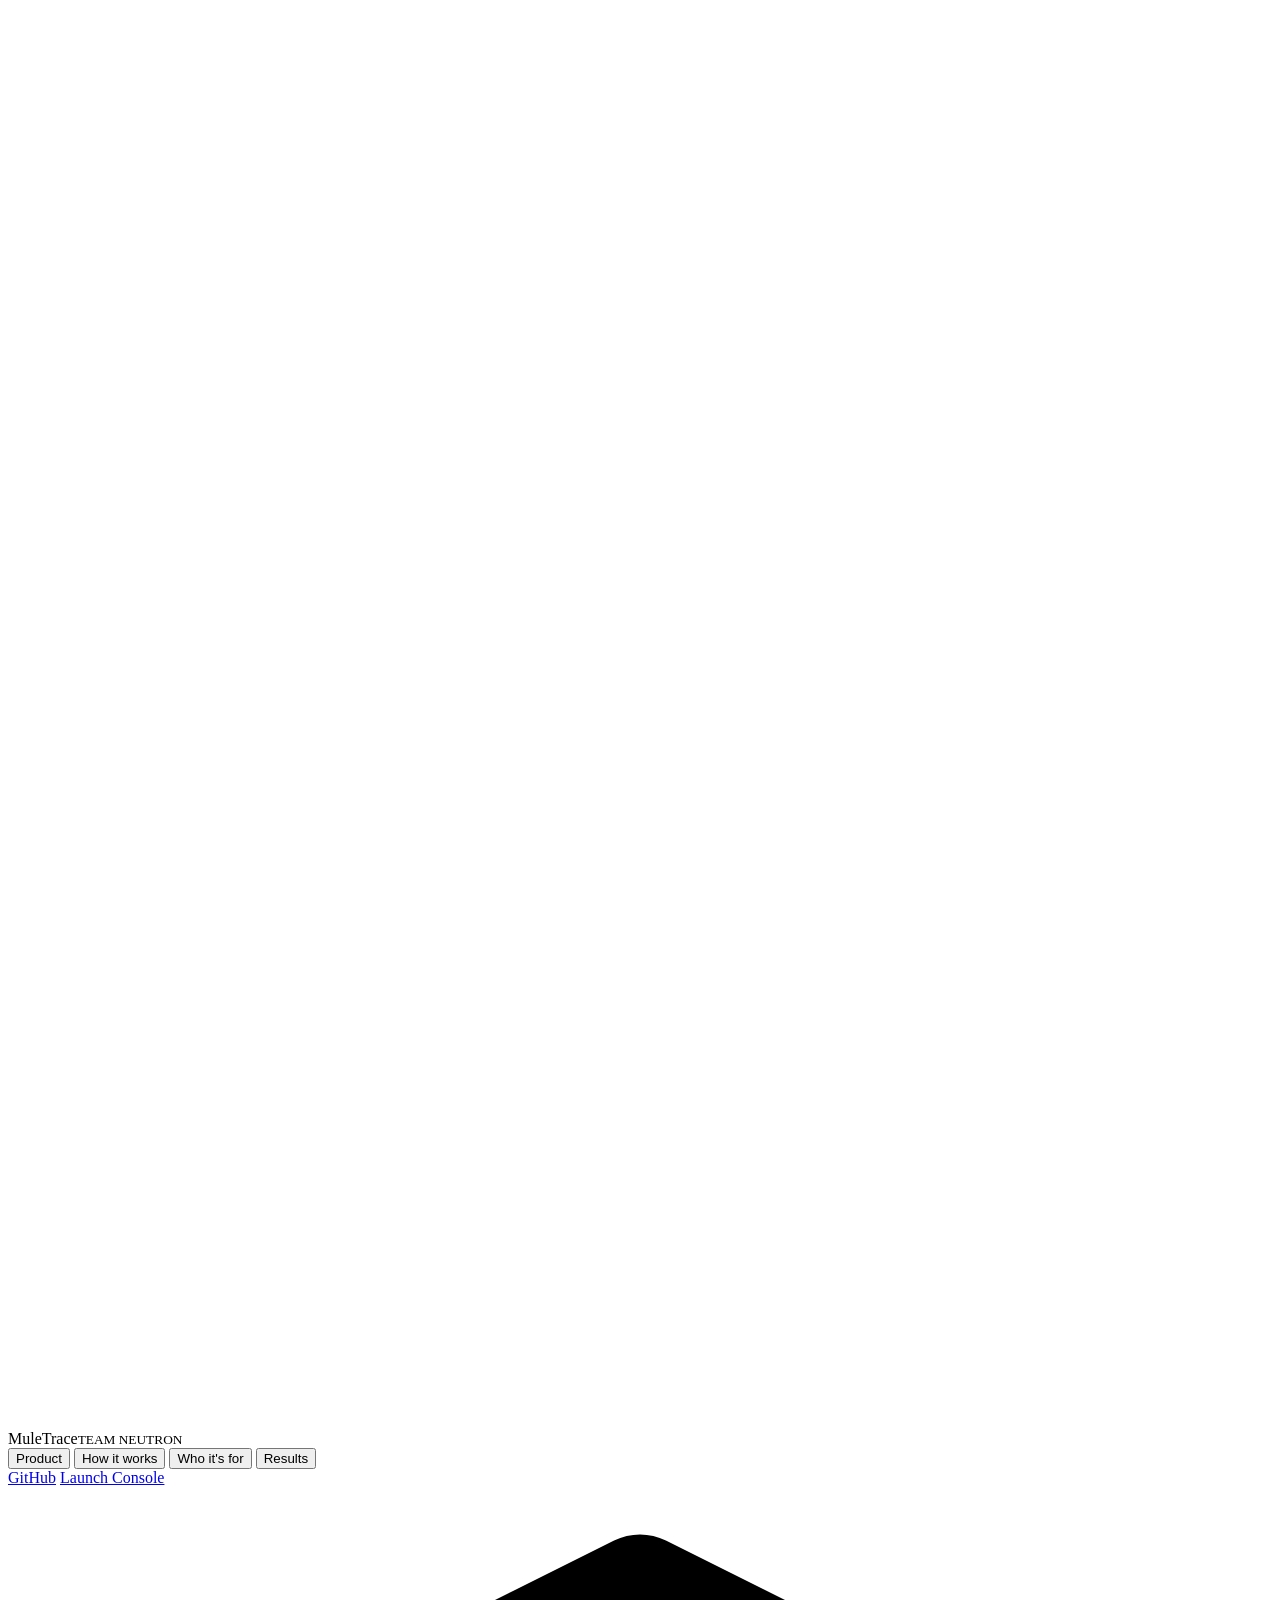
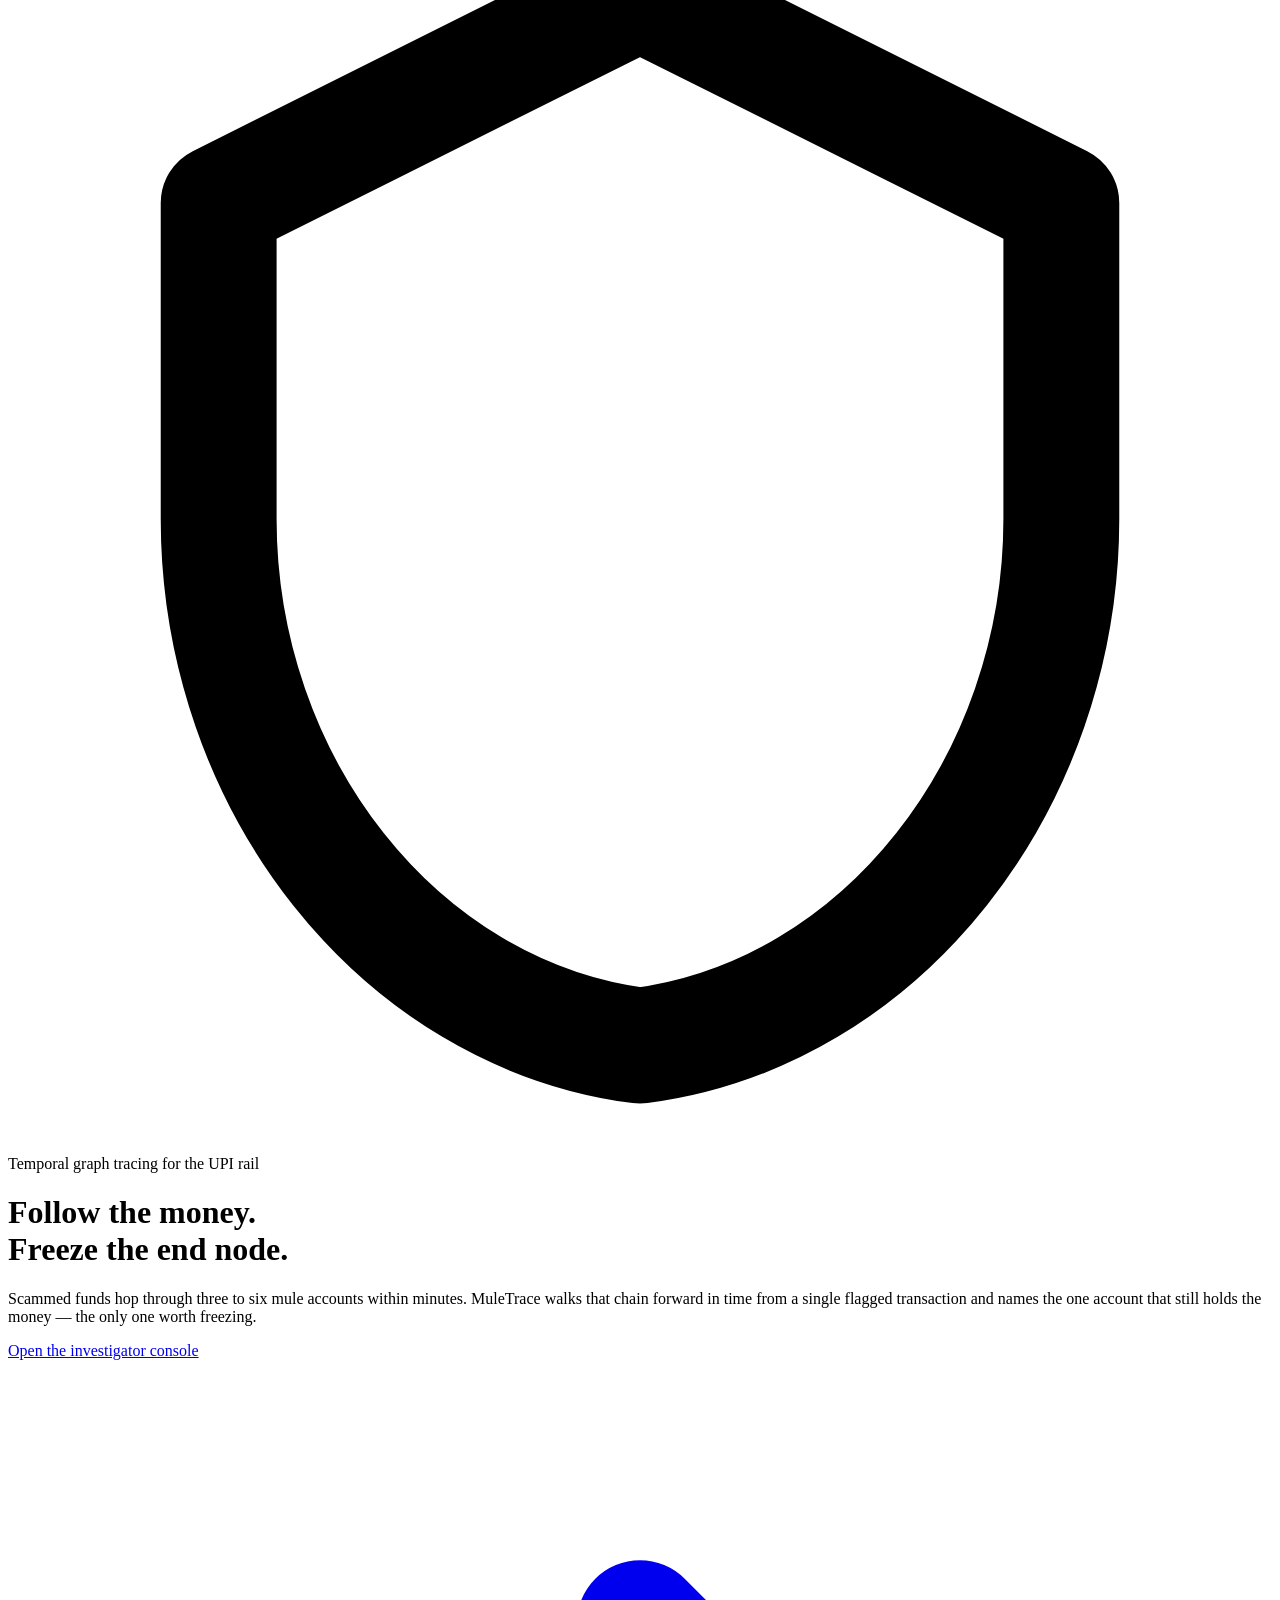
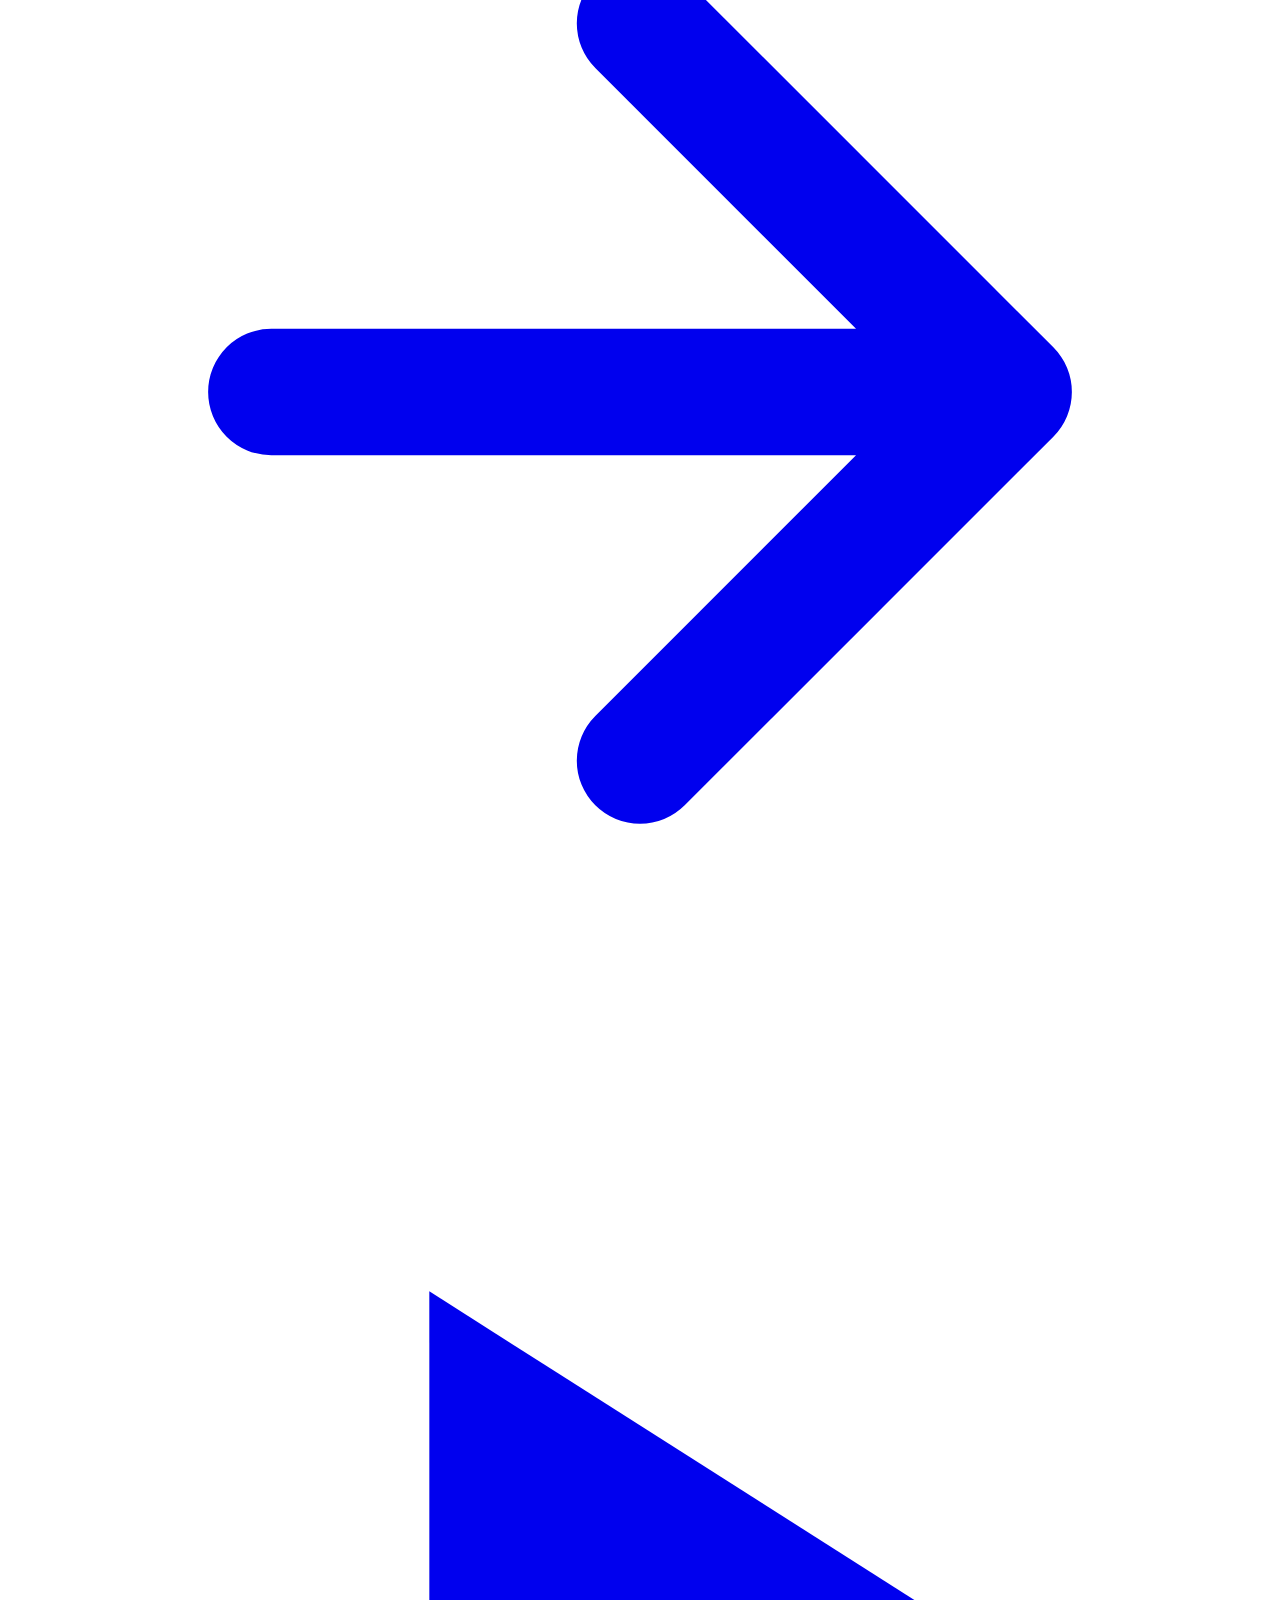
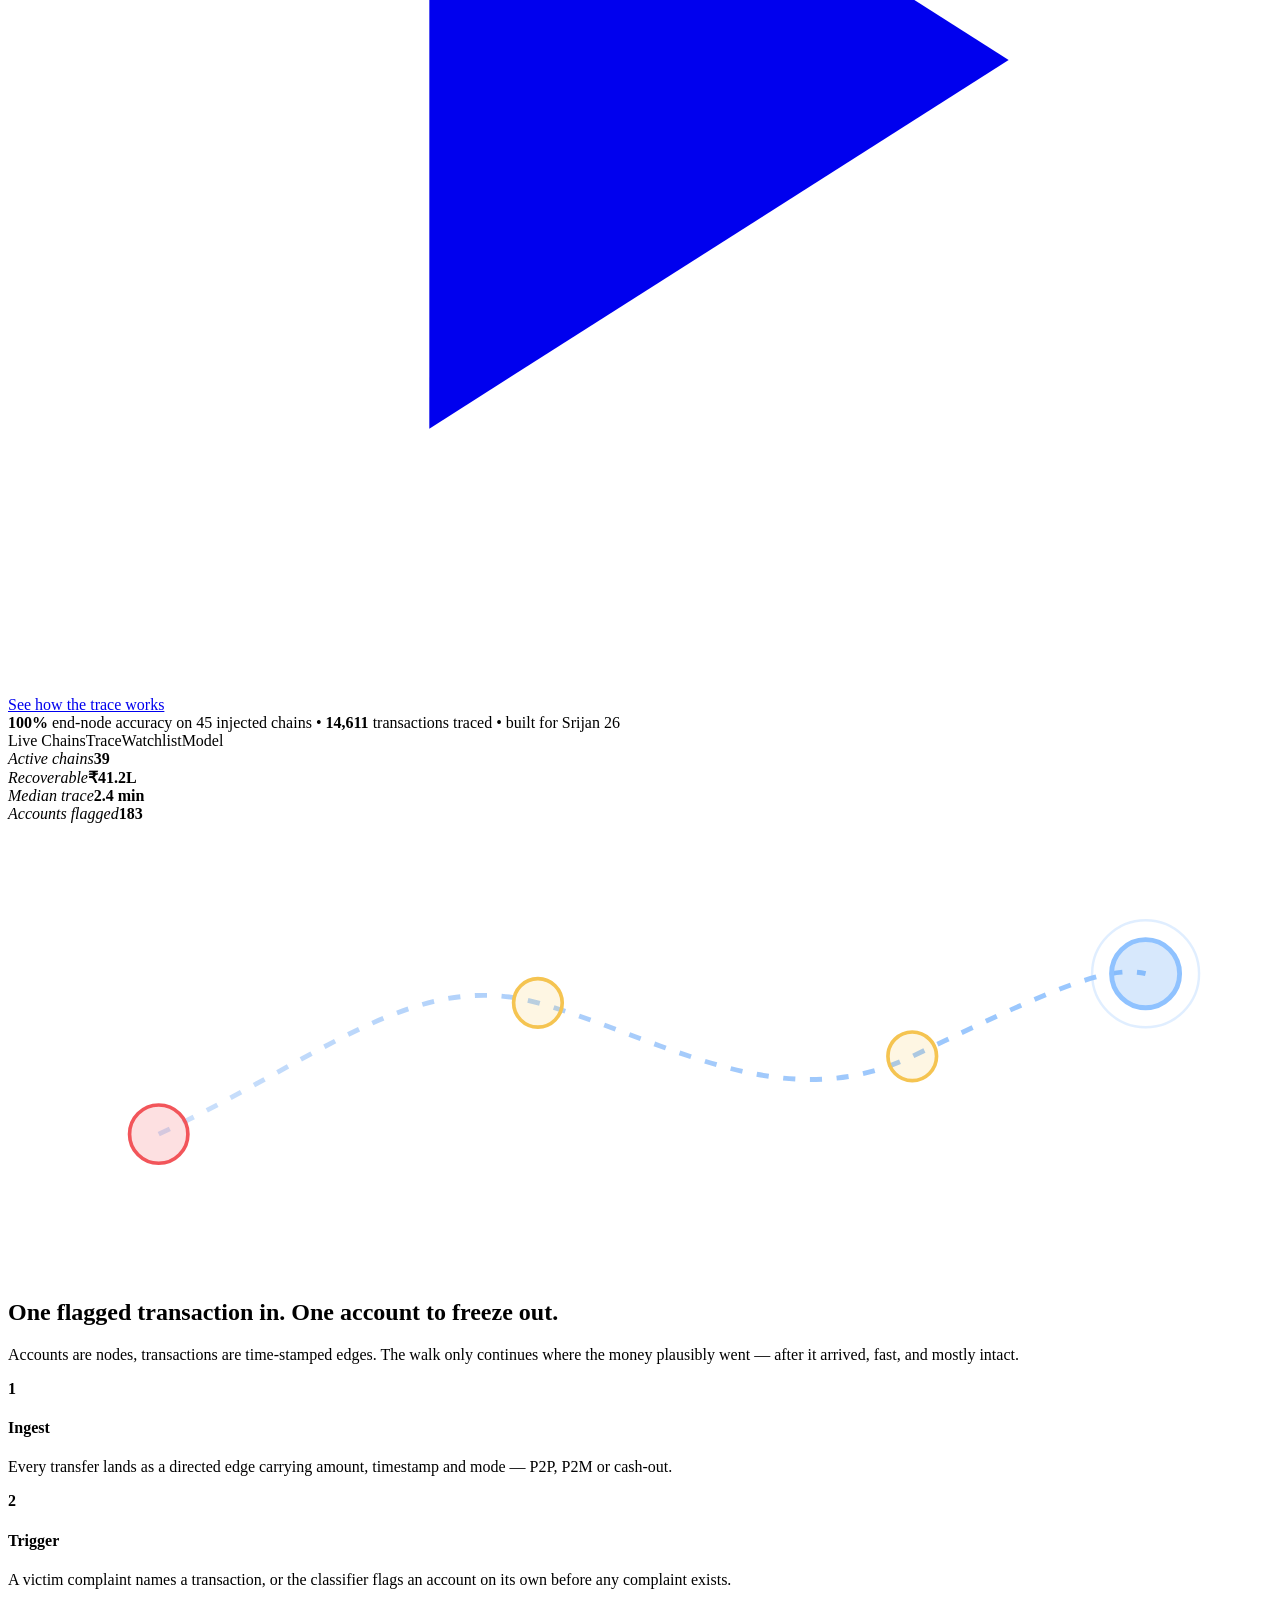
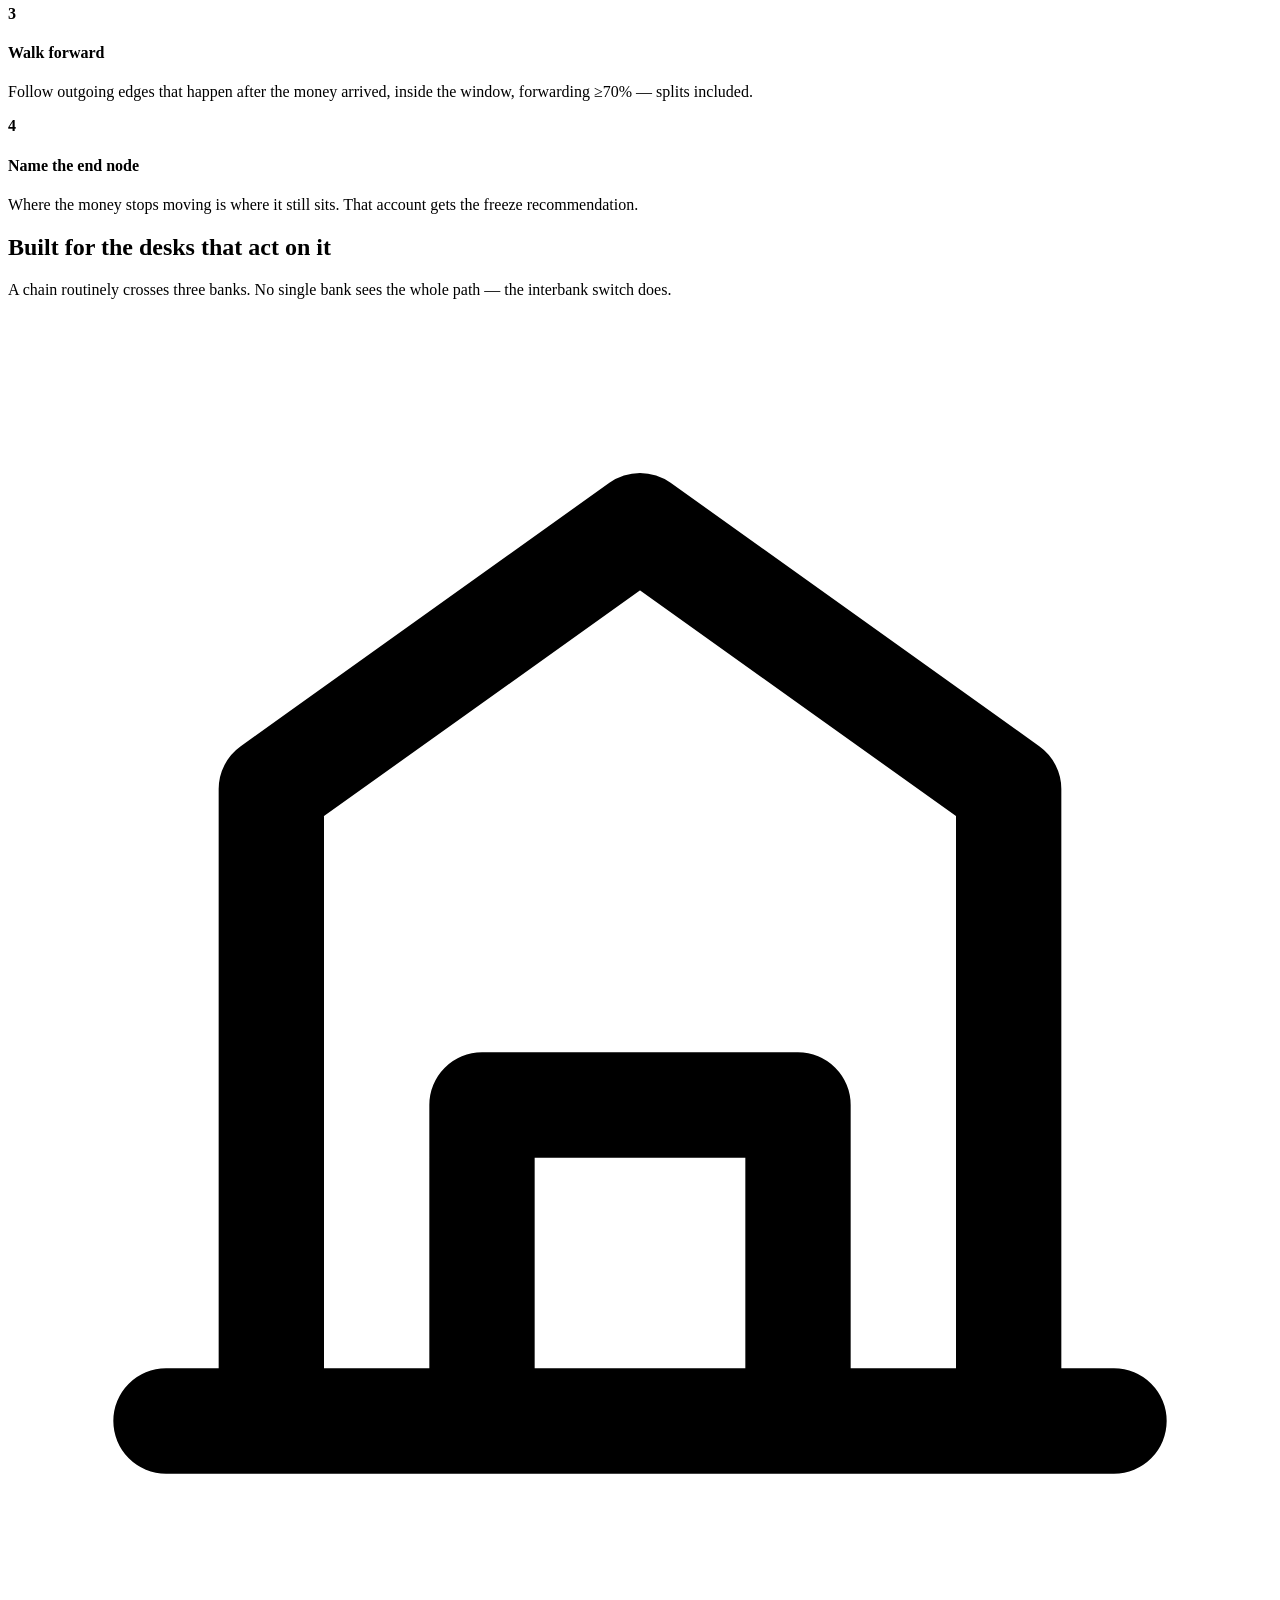
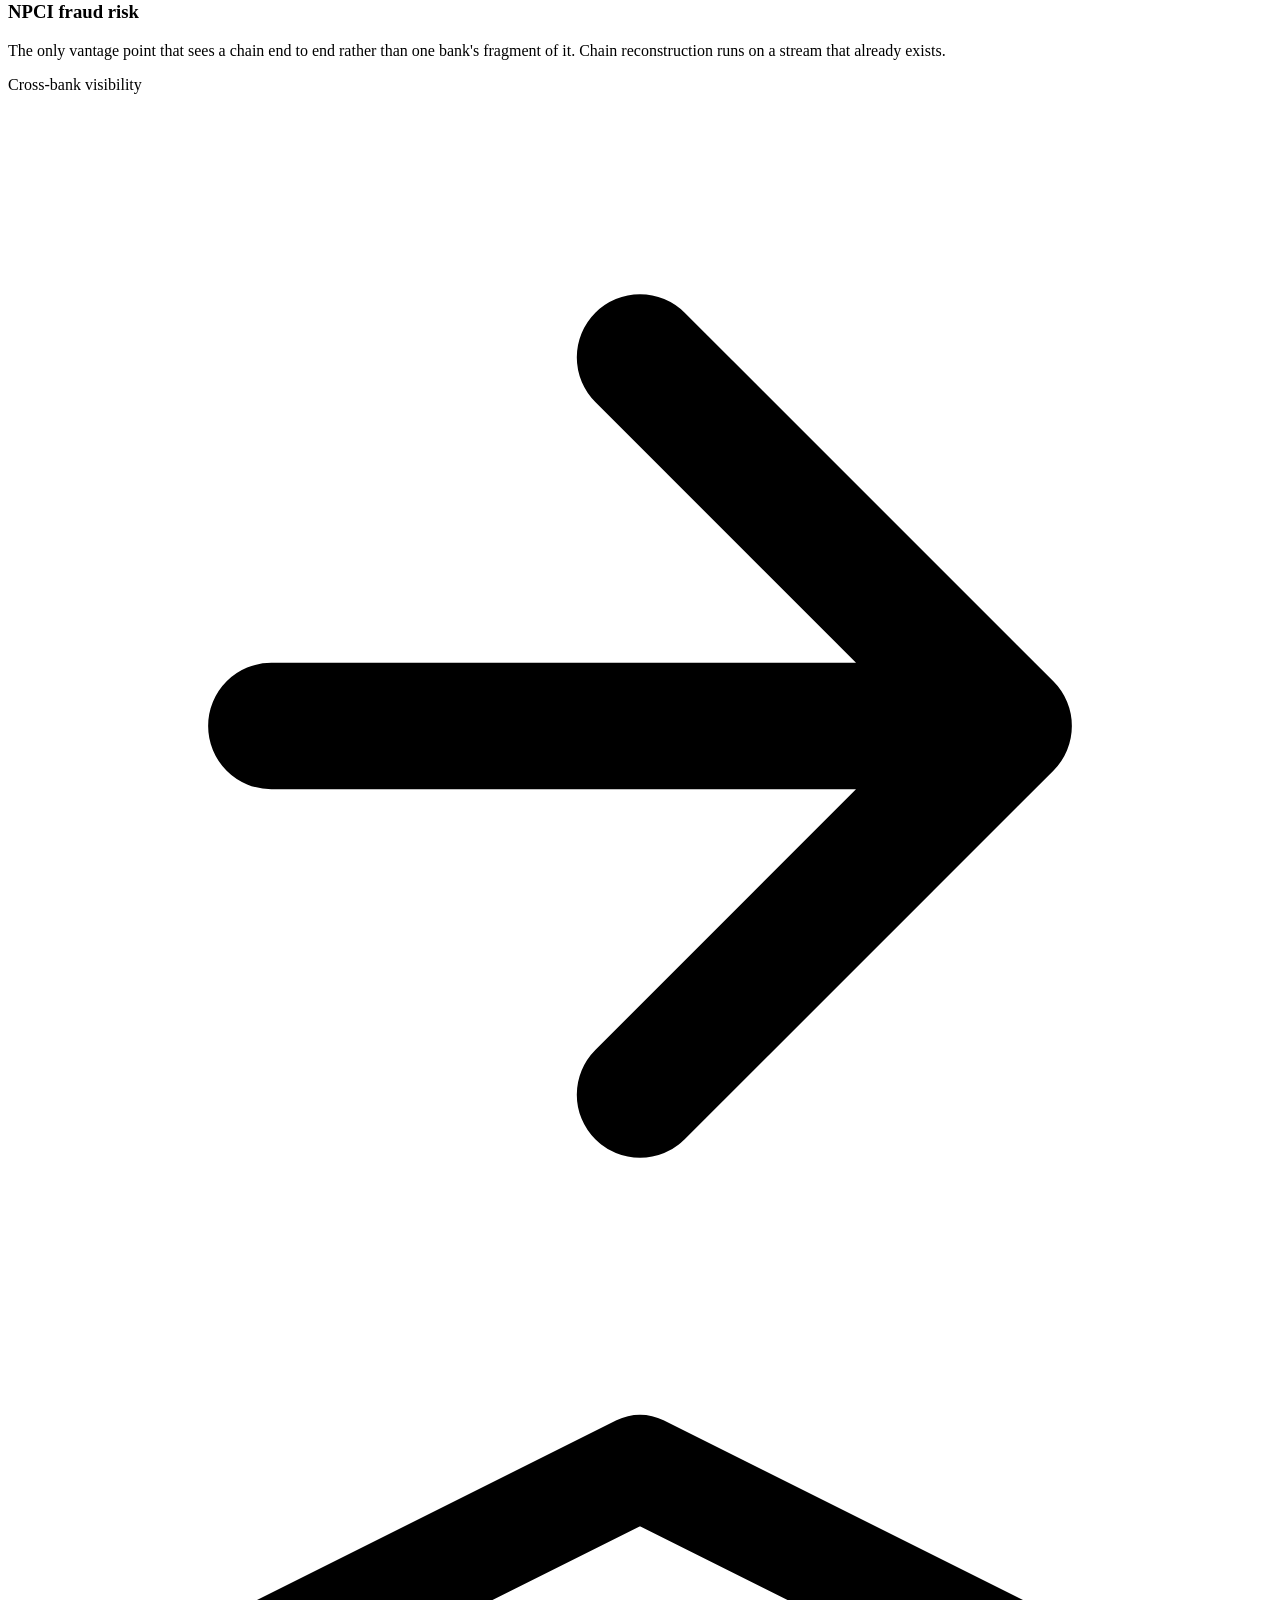
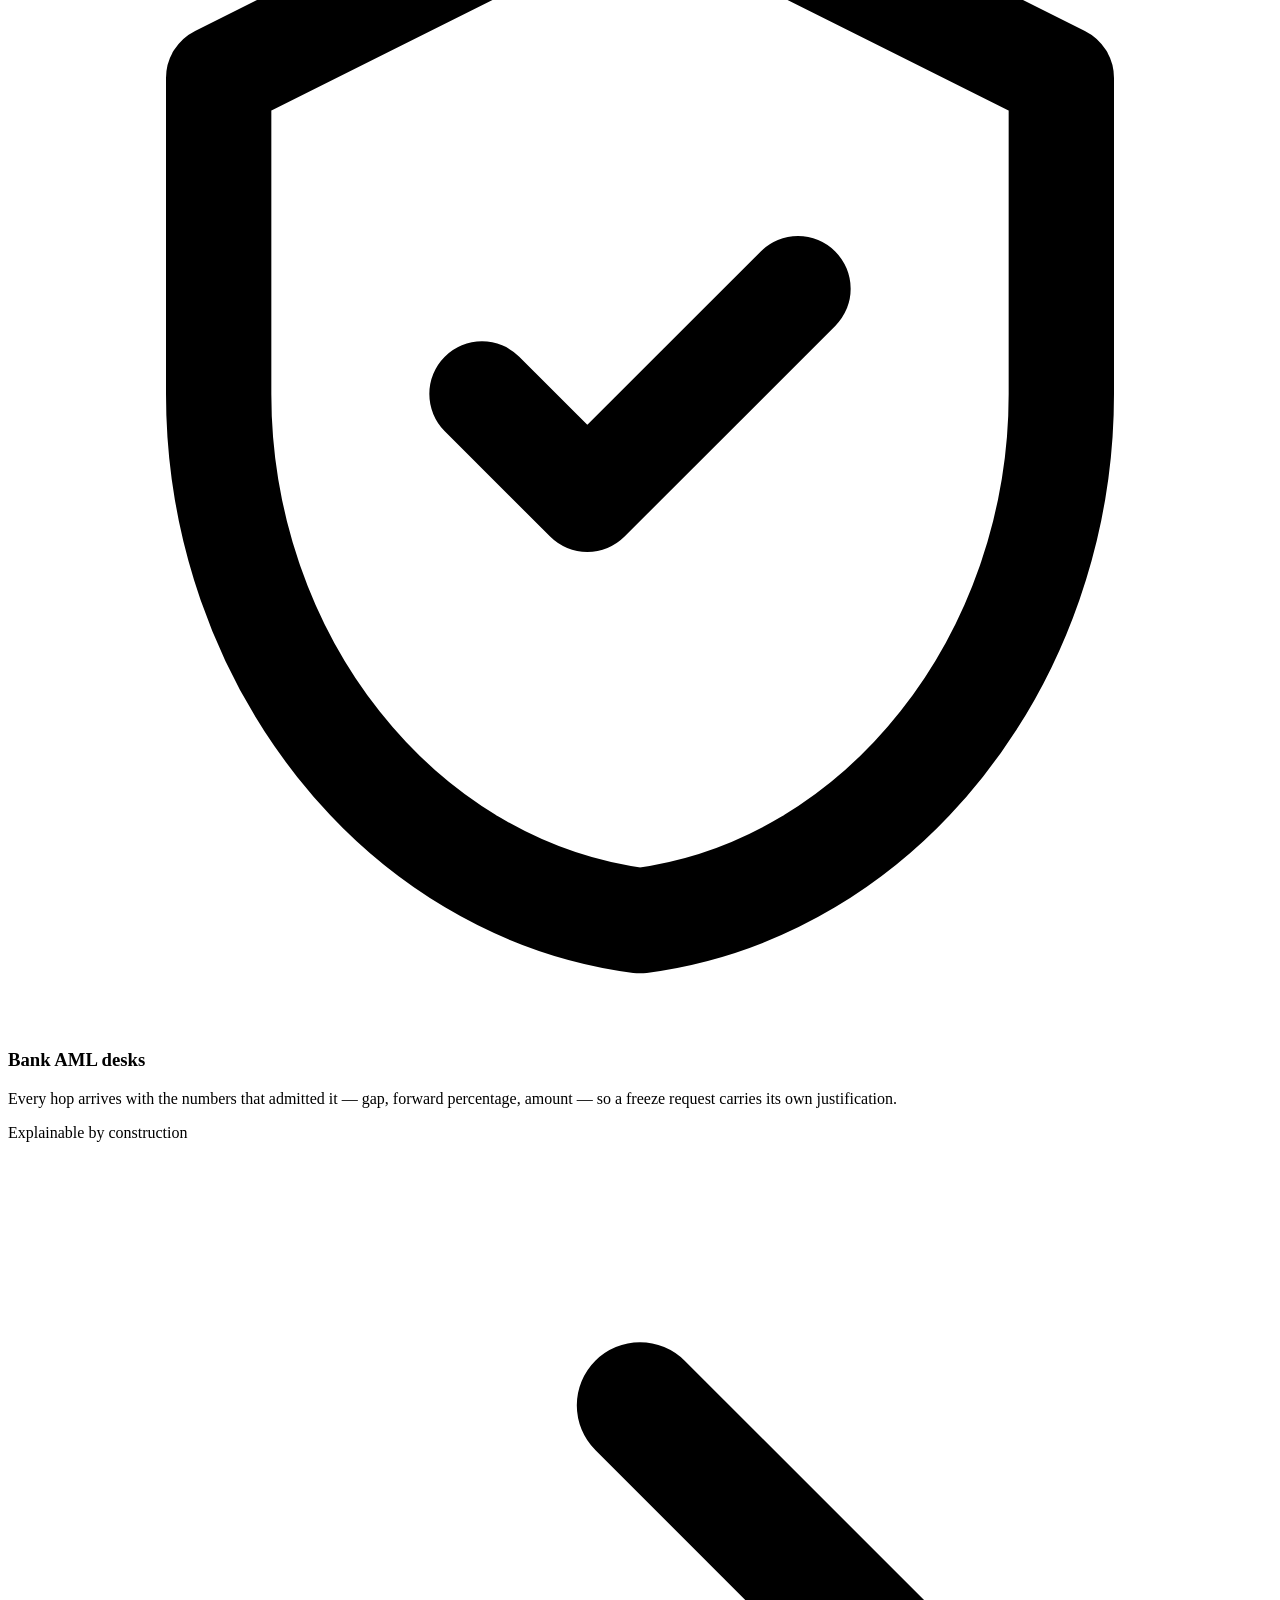
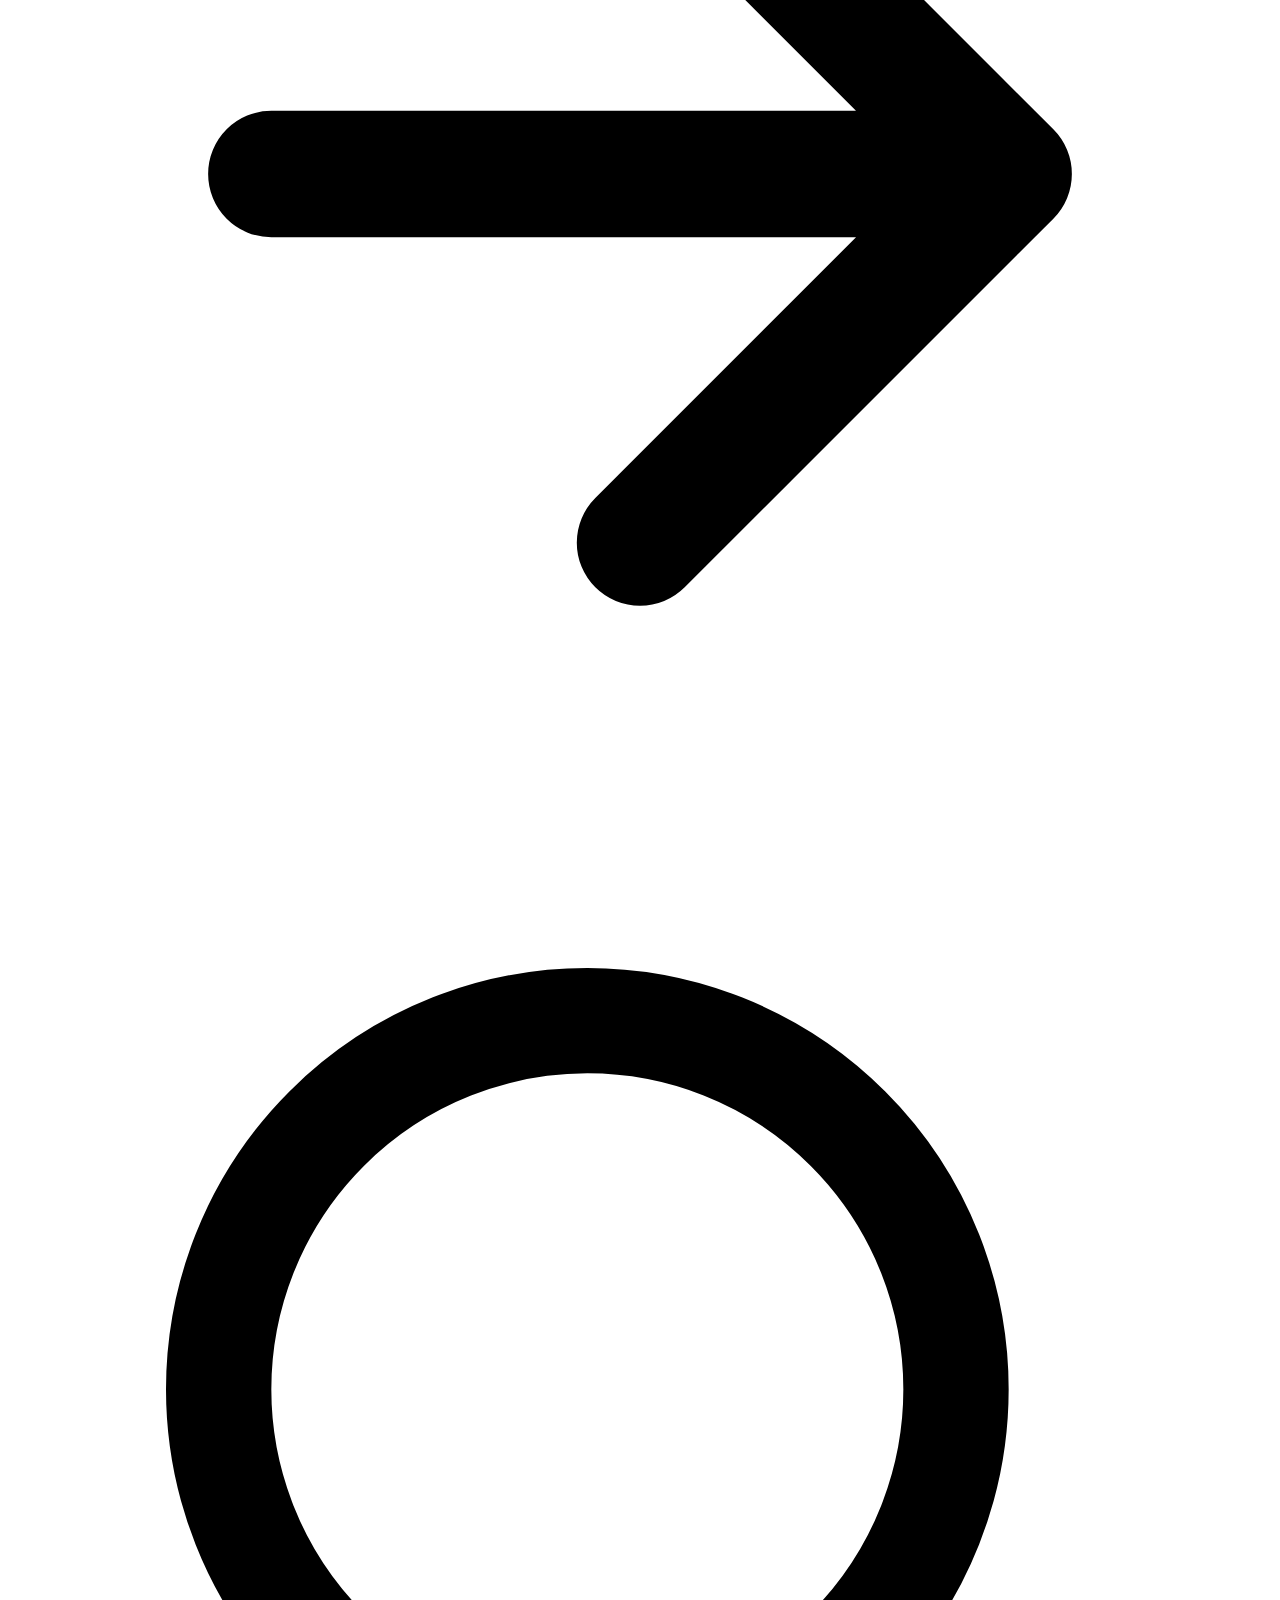
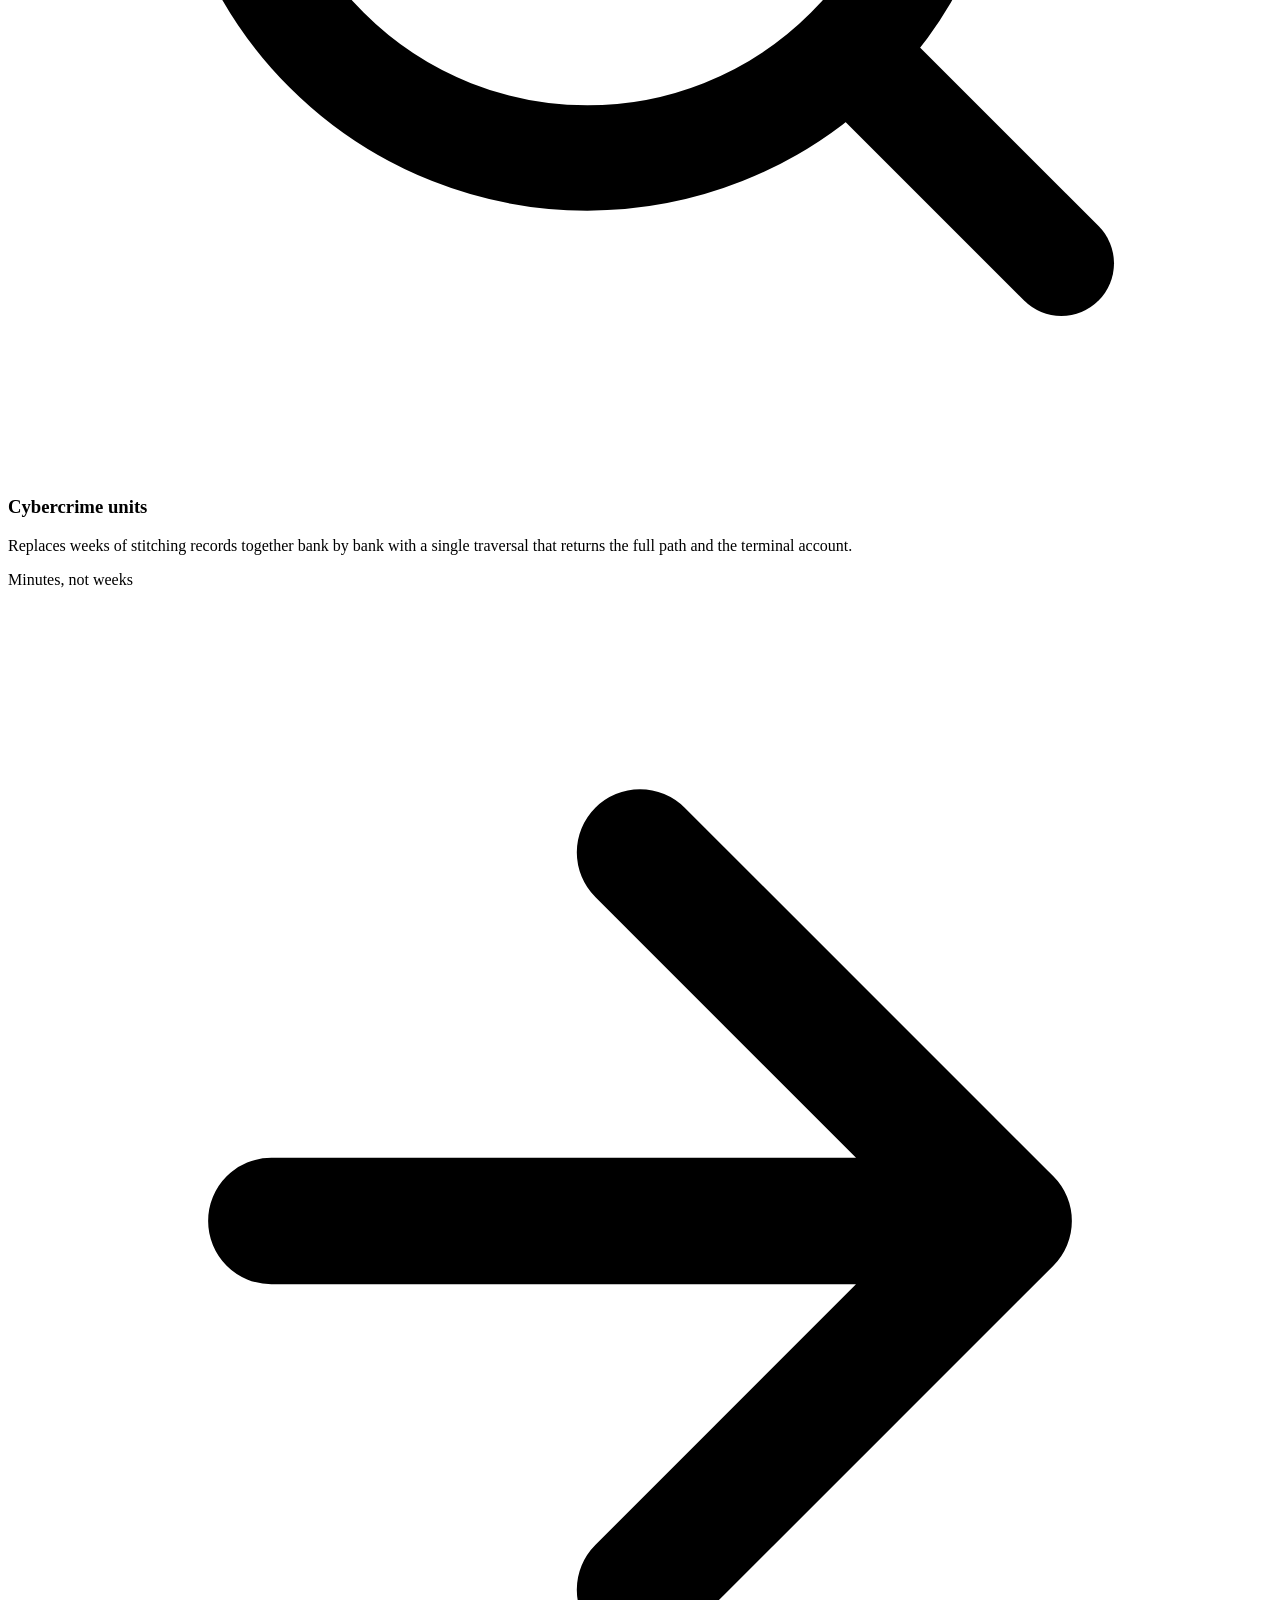
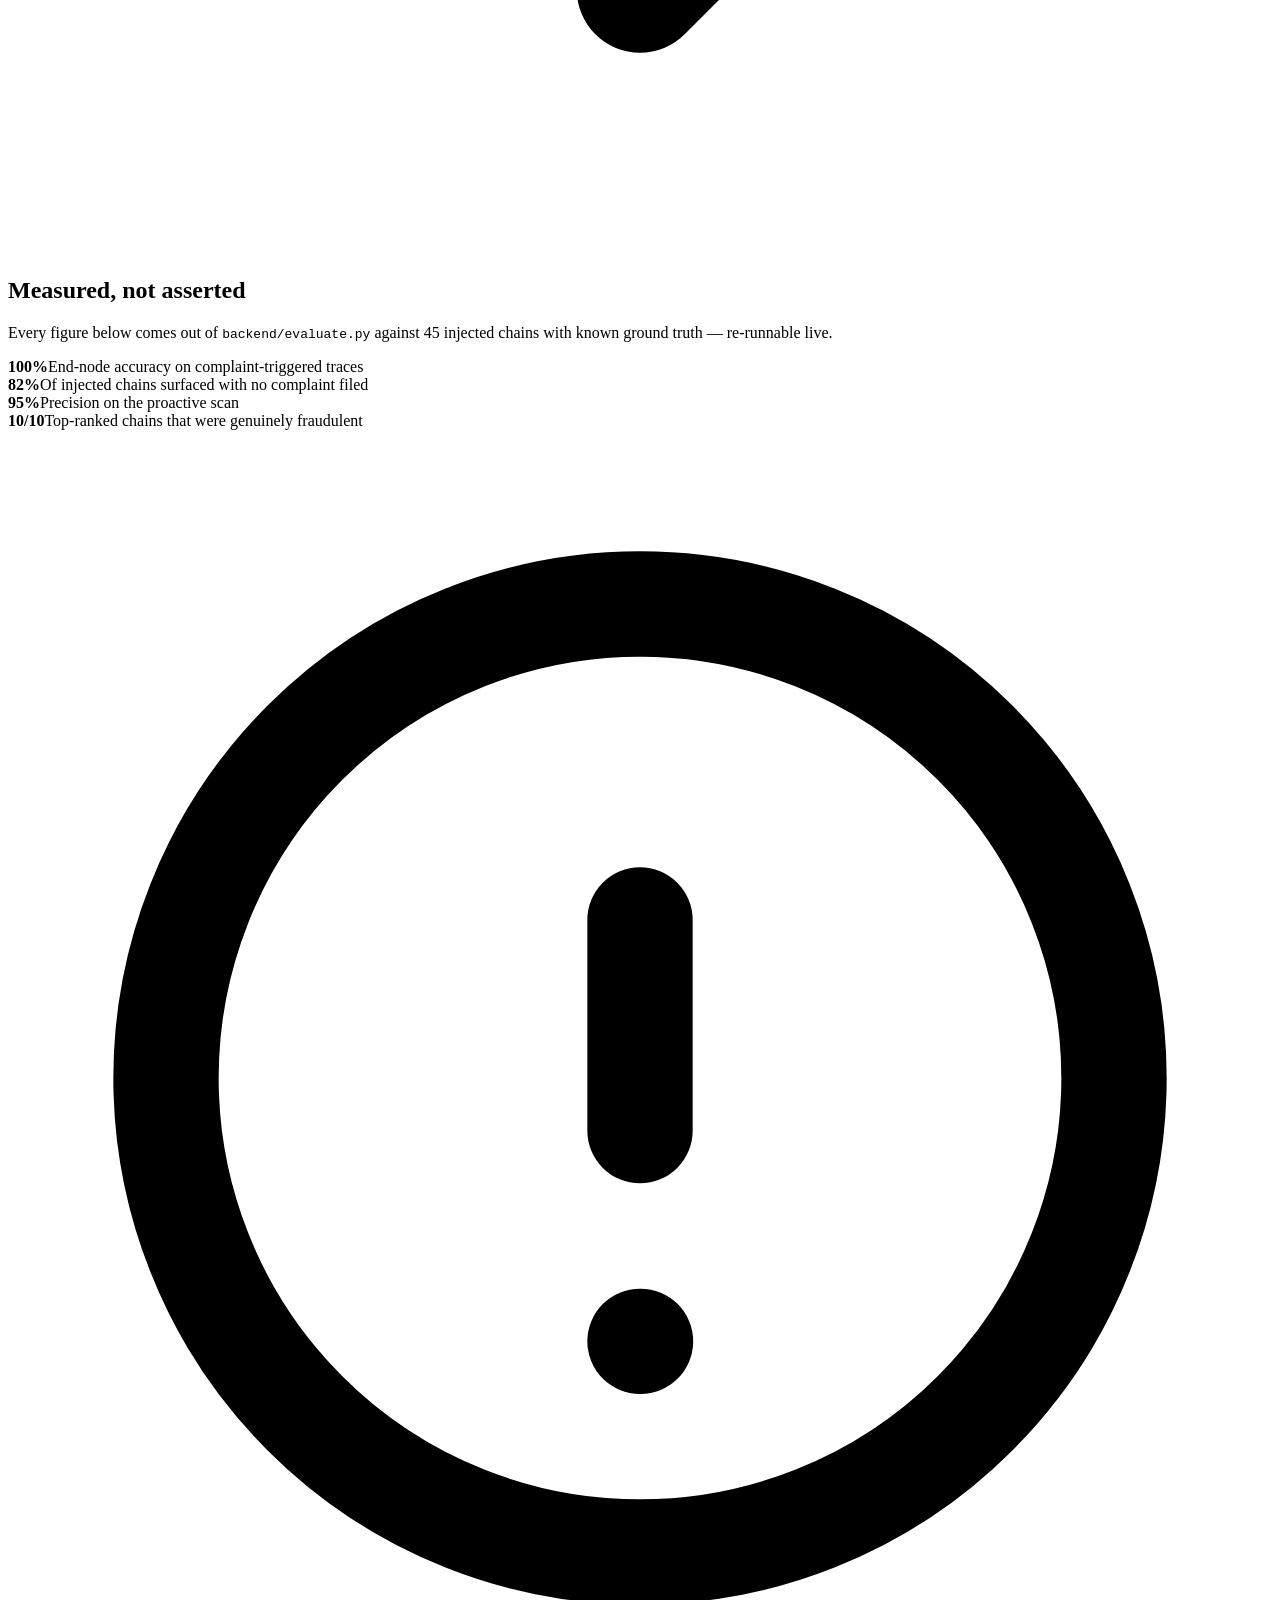
==== frontend/index.html @ e41ba098 "feat: MuleTrace end-to-end - graph engine, classifier, API, landing page and console Backend: - gene" ====
<!DOCTYPE html>
<html lang="en">
<head>
<meta charset="utf-8">
<meta name="viewport" content="width=device-width, initial-scale=1">
<title>MuleTrace — Follow the money to the account that still has it</title>
<meta name="description" content="Graph-based mule-account chain detection for UPI/NPCI. Trace a flagged transaction hop by hop and freeze the end node before cash-out.">
<link rel="preconnect" href="https://fonts.googleapis.com">
<link rel="preconnect" href="https://fonts.gstatic.com" crossorigin>
<link href="https://fonts.googleapis.com/css2?family=Plus+Jakarta+Sans:wght@400;500;600;700;800&display=swap" rel="stylesheet">
<link rel="stylesheet" href="/assets/styles.css">
<link rel="stylesheet" href="/assets/landing.css">
</head>
<body>
<div class="landing">

  <div class="hero-bg"><canvas id="globe"></canvas></div>

  <!-- ---------- nav ---------- -->
  <nav class="landing-nav">
    <div class="brand">
      <div class="brand-mark">
        <svg viewBox="0 0 24 24" fill="none" stroke="#fff" stroke-width="2.2" stroke-linecap="round" stroke-linejoin="round">
          <circle cx="5" cy="6" r="2.4"/><circle cx="19" cy="12" r="2.4"/><circle cx="8" cy="19" r="2.4"/>
          <path d="M7.2 7.1 16.8 10.9M17.1 14 9.9 17.6"/>
        </svg>
      </div>
      <div>MuleTrace<small>TEAM NEUTRON</small></div>
    </div>

    <div class="nav">
      <button class="active">Product</button>
      <button data-scroll="how">How it works</button>
      <button data-scroll="who">Who it's for</button>
      <button data-scroll="numbers">Results</button>
    </div>

    <div class="topbar-right">
      <a class="btn btn-ghost" href="https://github.com/aryanzade1995-afk/neutron-srijan" target="_blank" rel="noopener">GitHub</a>
      <a class="btn btn-primary" href="/console">Launch Console</a>
    </div>
  </nav>

  <!-- ---------- hero ---------- -->
  <header class="hero">
    <span class="hero-badge">
      <svg viewBox="0 0 24 24" fill="none" stroke="currentColor" stroke-width="2.2" stroke-linecap="round" stroke-linejoin="round">
        <path d="M12 2 4 6v6c0 5 3.4 9.4 8 10 4.6-.6 8-5 8-10V6l-8-4Z"/>
      </svg>
      Temporal graph tracing for the UPI rail
    </span>

    <h1>Follow the money.<br><span class="grad">Freeze the end node.</span></h1>

    <p class="lede">
      Scammed funds hop through three to six mule accounts within minutes. MuleTrace walks
      that chain forward in time from a single flagged transaction and names the one account
      that still holds the money — the only one worth freezing.
    </p>

    <div class="hero-cta">
      <a class="btn btn-primary" href="/console">
        Open the investigator console
        <svg viewBox="0 0 24 24" fill="none" stroke="currentColor" stroke-width="2.4" stroke-linecap="round" stroke-linejoin="round"><path d="M5 12h13M12 5l7 7-7 7"/></svg>
      </a>
      <a class="btn" href="#how">
        <svg viewBox="0 0 24 24" fill="currentColor"><path d="M8 5v14l11-7z"/></svg>
        See how the trace works
      </a>
    </div>

    <div class="hero-proof">
      <b>100%</b> end-node accuracy on 45 injected chains
      <span class="sep">•</span>
      <b>14,611</b> transactions traced
      <span class="sep">•</span>
      built for Srijan 26
    </div>
  </header>

  <!-- ---------- console preview ---------- -->
  <div class="preview-frame">
    <div class="preview-inner">
      <div class="preview-bar">
        <span class="mini-mark"></span>
        <div class="mini-nav">
          <span class="on">Live Chains</span><span>Trace</span><span>Watchlist</span><span>Model</span>
        </div>
        <span class="spacer"></span>
        <span class="mini-search"></span>
        <span class="mini-dot"></span>
      </div>
      <div class="preview-body">
        <div class="preview-stats">
          <div class="preview-stat"><i>Active chains</i><b>39</b><div class="bar blue"><span style="width:78%"></span></div></div>
          <div class="preview-stat"><i>Recoverable</i><b>₹41.2L</b><div class="bar"><span style="width:62%"></span></div></div>
          <div class="preview-stat"><i>Median trace</i><b>2.4 min</b><div class="bar amber"><span style="width:34%"></span></div></div>
          <div class="preview-stat"><i>Accounts flagged</i><b>183</b><div class="bar red"><span style="width:47%"></span></div></div>
        </div>
        <div class="preview-split">
          <div class="preview-graph">
            <svg viewBox="0 0 520 186" preserveAspectRatio="xMidYMid meet">
              <defs>
                <linearGradient id="pl" x1="0" y1="0" x2="1" y2="0">
                  <stop offset="0" stop-color="#3b8af0" stop-opacity=".25"/>
                  <stop offset="1" stop-color="#8fc2ff" stop-opacity=".9"/>
                </linearGradient>
              </defs>
              <path d="M62 128 C130 96, 168 60, 218 74 S318 122, 372 96 S452 58, 468 62"
                    fill="none" stroke="url(#pl)" stroke-width="2" stroke-dasharray="5 6"/>
              <circle cx="62" cy="128" r="12" fill="rgba(242,85,90,.18)" stroke="#f2555a" stroke-width="1.5"/>
              <circle cx="218" cy="74" r="10" fill="rgba(245,196,81,.16)" stroke="#f5c451" stroke-width="1.5"/>
              <circle cx="372" cy="96" r="10" fill="rgba(245,196,81,.16)" stroke="#f5c451" stroke-width="1.5"/>
              <circle cx="468" cy="62" r="14" fill="rgba(59,138,240,.2)" stroke="#8fc2ff" stroke-width="2"/>
              <circle cx="468" cy="62" r="22" fill="none" stroke="rgba(143,194,255,.28)" stroke-width="1"/>
            </svg>
          </div>
          <div class="preview-rows">
            <div class="preview-row"><span class="k"></span><span class="l"><i style="width:88%"></i></span></div>
            <div class="preview-row"><span class="k"></span><span class="l"><i style="width:71%"></i></span></div>
            <div class="preview-row"><span class="k"></span><span class="l"><i style="width:64%"></i></span></div>
            <div class="preview-row"><span class="k end"></span><span class="l"><i style="width:93%"></i></span></div>
            <div class="preview-row"><span class="k"></span><span class="l"><i style="width:42%"></i></span></div>
          </div>
        </div>
      </div>
    </div>
  </div>

  <!-- ---------- how it works ---------- -->
  <section class="section" id="how">
    <div class="section-head">
      <h2>One flagged transaction in. One account to freeze out.</h2>
      <p>Accounts are nodes, transactions are time-stamped edges. The walk only continues where
         the money plausibly went — after it arrived, fast, and mostly intact.</p>
    </div>
    <div class="how">
      <div class="step">
        <b>1</b>
        <h4>Ingest</h4>
        <p>Every transfer lands as a directed edge carrying amount, timestamp and mode — P2P, P2M or cash-out.</p>
      </div>
      <div class="step">
        <b>2</b>
        <h4>Trigger</h4>
        <p>A victim complaint names a transaction, or the classifier flags an account on its own before any complaint exists.</p>
      </div>
      <div class="step">
        <b>3</b>
        <h4>Walk forward</h4>
        <p>Follow outgoing edges that happen after the money arrived, inside the window, forwarding ≥70% — splits included.</p>
      </div>
      <div class="step">
        <b>4</b>
        <h4>Name the end node</h4>
        <p>Where the money stops moving is where it still sits. That account gets the freeze recommendation.</p>
      </div>
    </div>
  </section>

  <!-- ---------- differentiators ---------- -->
  <section class="section" id="who">
    <div class="section-head">
      <h2>Built for the desks that act on it</h2>
      <p>A chain routinely crosses three banks. No single bank sees the whole path — the interbank
         switch does.</p>
    </div>
    <div class="feature-grid">
      <div class="feature">
        <div class="feature-icon">
          <svg viewBox="0 0 24 24" fill="none" stroke="currentColor" stroke-width="2" stroke-linecap="round" stroke-linejoin="round">
            <path d="M3 21h18M5 21V9l7-5 7 5v12M9 21v-6h6v6"/>
          </svg>
        </div>
        <h3>NPCI fraud risk</h3>
        <p>The only vantage point that sees a chain end to end rather than one bank's fragment of it.
           Chain reconstruction runs on a stream that already exists.</p>
        <span class="more">Cross-bank visibility
          <svg viewBox="0 0 24 24" fill="none" stroke="currentColor" stroke-width="2.4" stroke-linecap="round" stroke-linejoin="round"><path d="M5 12h13M12 5l7 7-7 7"/></svg>
        </span>
      </div>
      <div class="feature">
        <div class="feature-icon">
          <svg viewBox="0 0 24 24" fill="none" stroke="currentColor" stroke-width="2" stroke-linecap="round" stroke-linejoin="round">
            <path d="M12 2 4 6v6c0 5 3.4 9.4 8 10 4.6-.6 8-5 8-10V6l-8-4Z"/><path d="m9 12 2 2 4-4"/>
          </svg>
        </div>
        <h3>Bank AML desks</h3>
        <p>Every hop arrives with the numbers that admitted it — gap, forward percentage, amount —
           so a freeze request carries its own justification.</p>
        <span class="more">Explainable by construction
          <svg viewBox="0 0 24 24" fill="none" stroke="currentColor" stroke-width="2.4" stroke-linecap="round" stroke-linejoin="round"><path d="M5 12h13M12 5l7 7-7 7"/></svg>
        </span>
      </div>
      <div class="feature">
        <div class="feature-icon">
          <svg viewBox="0 0 24 24" fill="none" stroke="currentColor" stroke-width="2" stroke-linecap="round" stroke-linejoin="round">
            <circle cx="11" cy="11" r="7"/><path d="m20 20-3.6-3.6"/>
          </svg>
        </div>
        <h3>Cybercrime units</h3>
        <p>Replaces weeks of stitching records together bank by bank with a single traversal that
           returns the full path and the terminal account.</p>
        <span class="more">Minutes, not weeks
          <svg viewBox="0 0 24 24" fill="none" stroke="currentColor" stroke-width="2.4" stroke-linecap="round" stroke-linejoin="round"><path d="M5 12h13M12 5l7 7-7 7"/></svg>
        </span>
      </div>
    </div>
  </section>

  <!-- ---------- numbers ---------- -->
  <section class="section" id="numbers">
    <div class="section-head">
      <h2>Measured, not asserted</h2>
      <p>Every figure below comes out of <code>backend/evaluate.py</code> against 45 injected chains
         with known ground truth — re-runnable live.</p>
    </div>
    <div class="metric-strip">
      <div class="metric"><b>100%</b><span>End-node accuracy on complaint-triggered traces</span></div>
      <div class="metric"><b>82%</b><span>Of injected chains surfaced with no complaint filed</span></div>
      <div class="metric"><b>95%</b><span>Precision on the proactive scan</span></div>
      <div class="metric"><b>10/10</b><span>Top-ranked chains that were genuinely fraudulent</span></div>
    </div>
    <div style="margin-top:16px">
      <div class="note">
        <svg viewBox="0 0 24 24" fill="none" stroke="currentColor" stroke-width="2" stroke-linecap="round" stroke-linejoin="round">
          <path d="M12 9v4M12 17h.01"/><circle cx="12" cy="12" r="9"/>
        </svg>
        <div>Numbers come from a <b>synthetic</b> dataset with injected chains — real UPI transaction data
        is not accessible outside NPCI and partner banks. They demonstrate that the traversal and scoring
        work as specified; they are not real-world precision and recall, and the pitch says so openly.</div>
      </div>
    </div>
  </section>

  <!-- ---------- cta ---------- -->
  <div class="cta-band">
    <h2>Existing tools say an account looks suspicious.</h2>
    <p>MuleTrace says which account still has the money. Open the console and trace a live chain
       from complaint to freeze recommendation.</p>
    <a class="btn btn-primary" href="/console">
      Launch the console
      <svg viewBox="0 0 24 24" fill="none" stroke="currentColor" stroke-width="2.4" stroke-linecap="round" stroke-linejoin="round"><path d="M5 12h13M12 5l7 7-7 7"/></svg>
    </a>
  </div>

  <footer class="landing-footer">
    <div class="brand" style="font-size:14px">
      <div class="brand-mark" style="width:24px;height:24px;border-radius:7px">
        <svg viewBox="0 0 24 24" fill="none" stroke="#fff" stroke-width="2.4" stroke-linecap="round" stroke-linejoin="round" style="width:13px;height:13px">
          <circle cx="5" cy="6" r="2.4"/><circle cx="19" cy="12" r="2.4"/><circle cx="8" cy="19" r="2.4"/>
          <path d="M7.2 7.1 16.8 10.9M17.1 14 9.9 17.6"/>
        </svg>
      </div>
      MuleTrace
    </div>
    <span class="spacer"></span>
    <span>Team Neutron · Srijan 26 · Fraud Detection</span>
    <a href="https://github.com/aryanzade1995-afk/neutron-srijan" target="_blank" rel="noopener">Source</a>
  </footer>
</div>

<script src="/assets/globe.js"></script>
<script>
  document.querySelectorAll('[data-scroll]').forEach(b => {
    b.addEventListener('click', () => {
      document.getElementById(b.dataset.scroll)?.scrollIntoView({ behavior: 'smooth', block: 'start' });
    });
  });
</script>
</body>
</html>
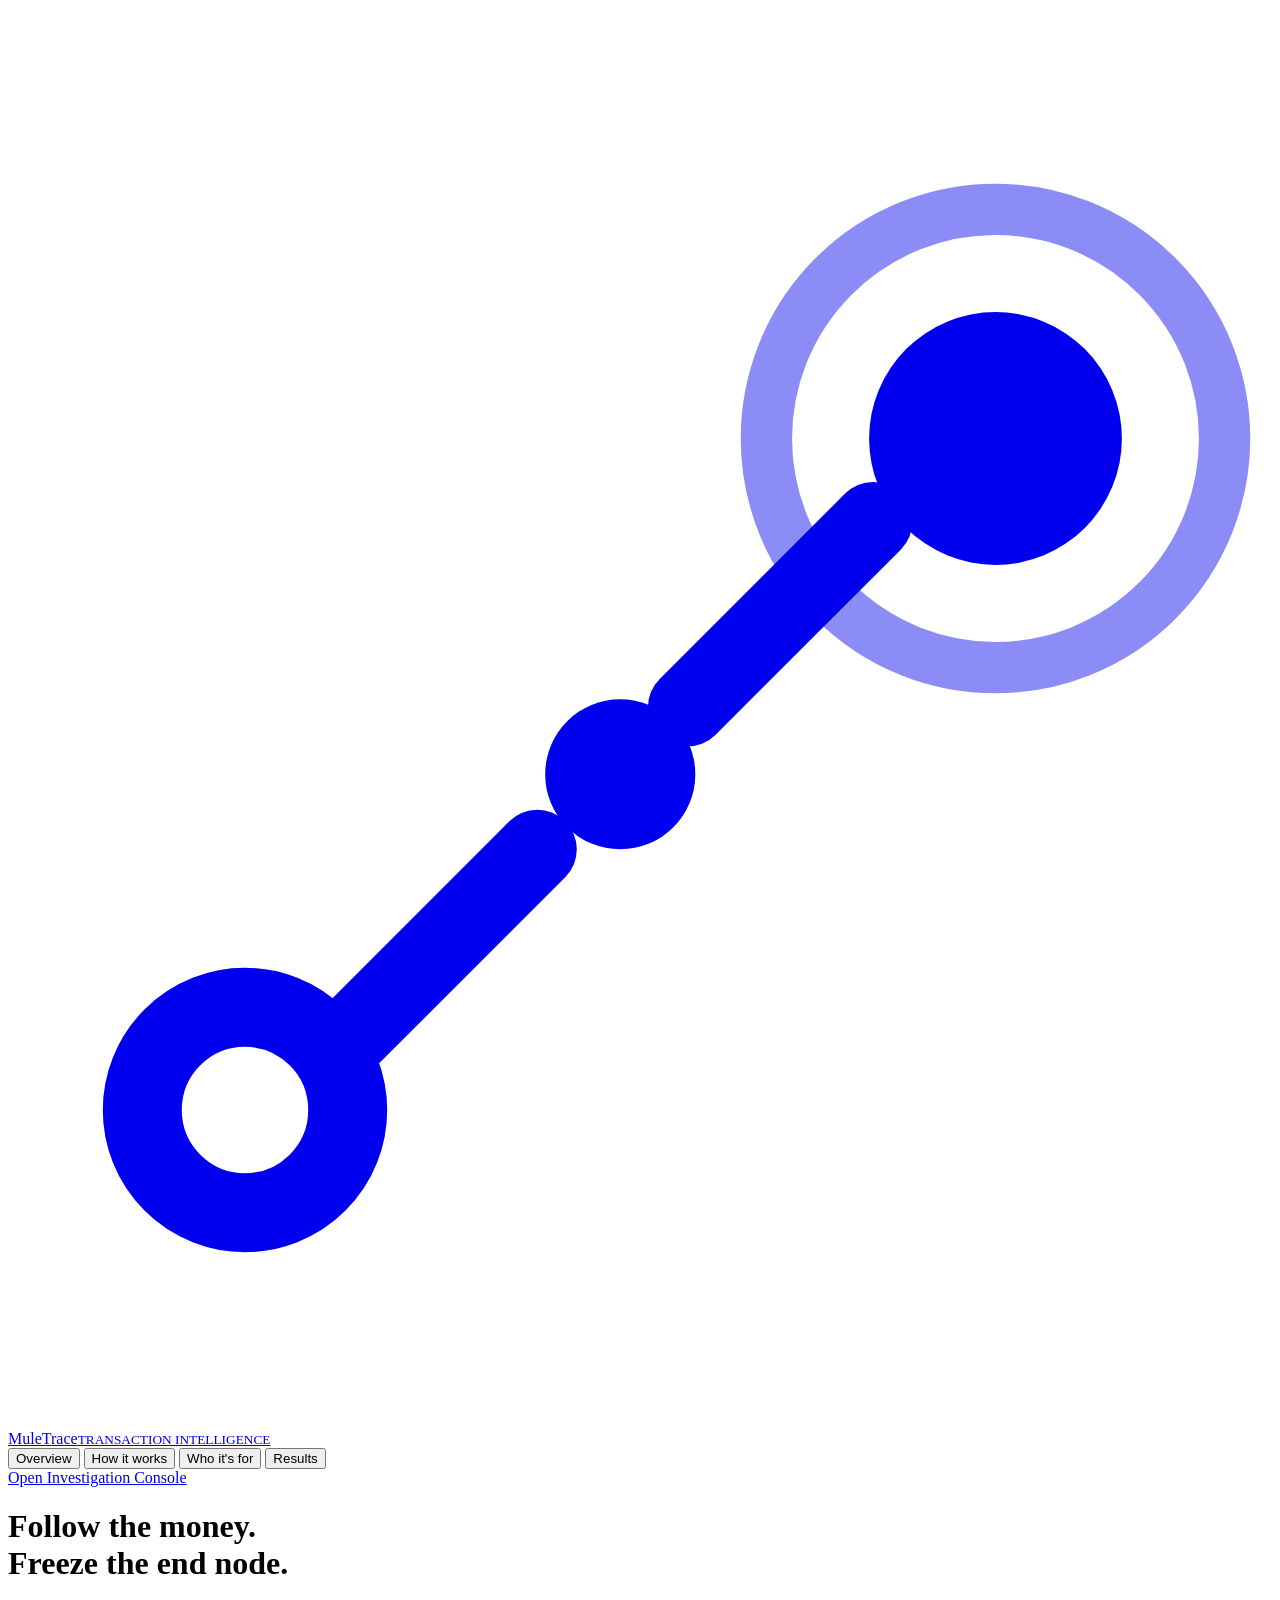
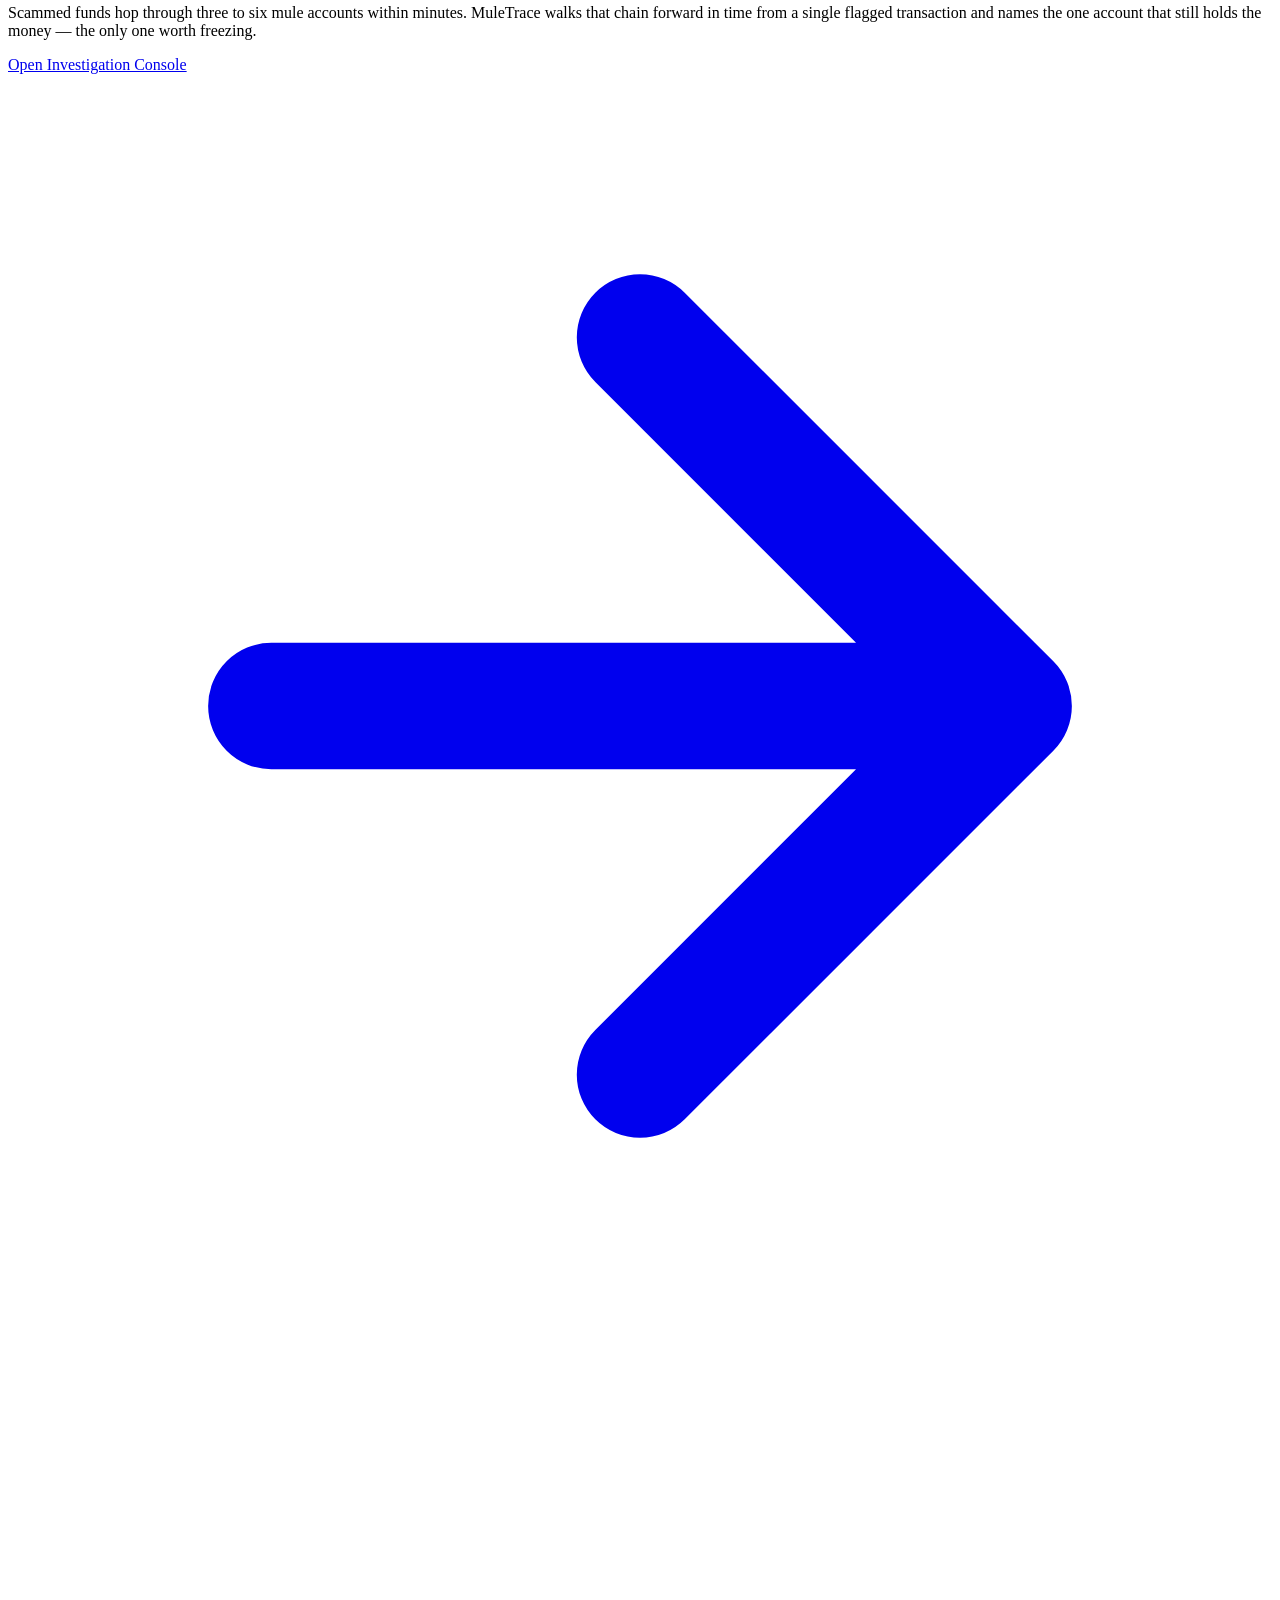
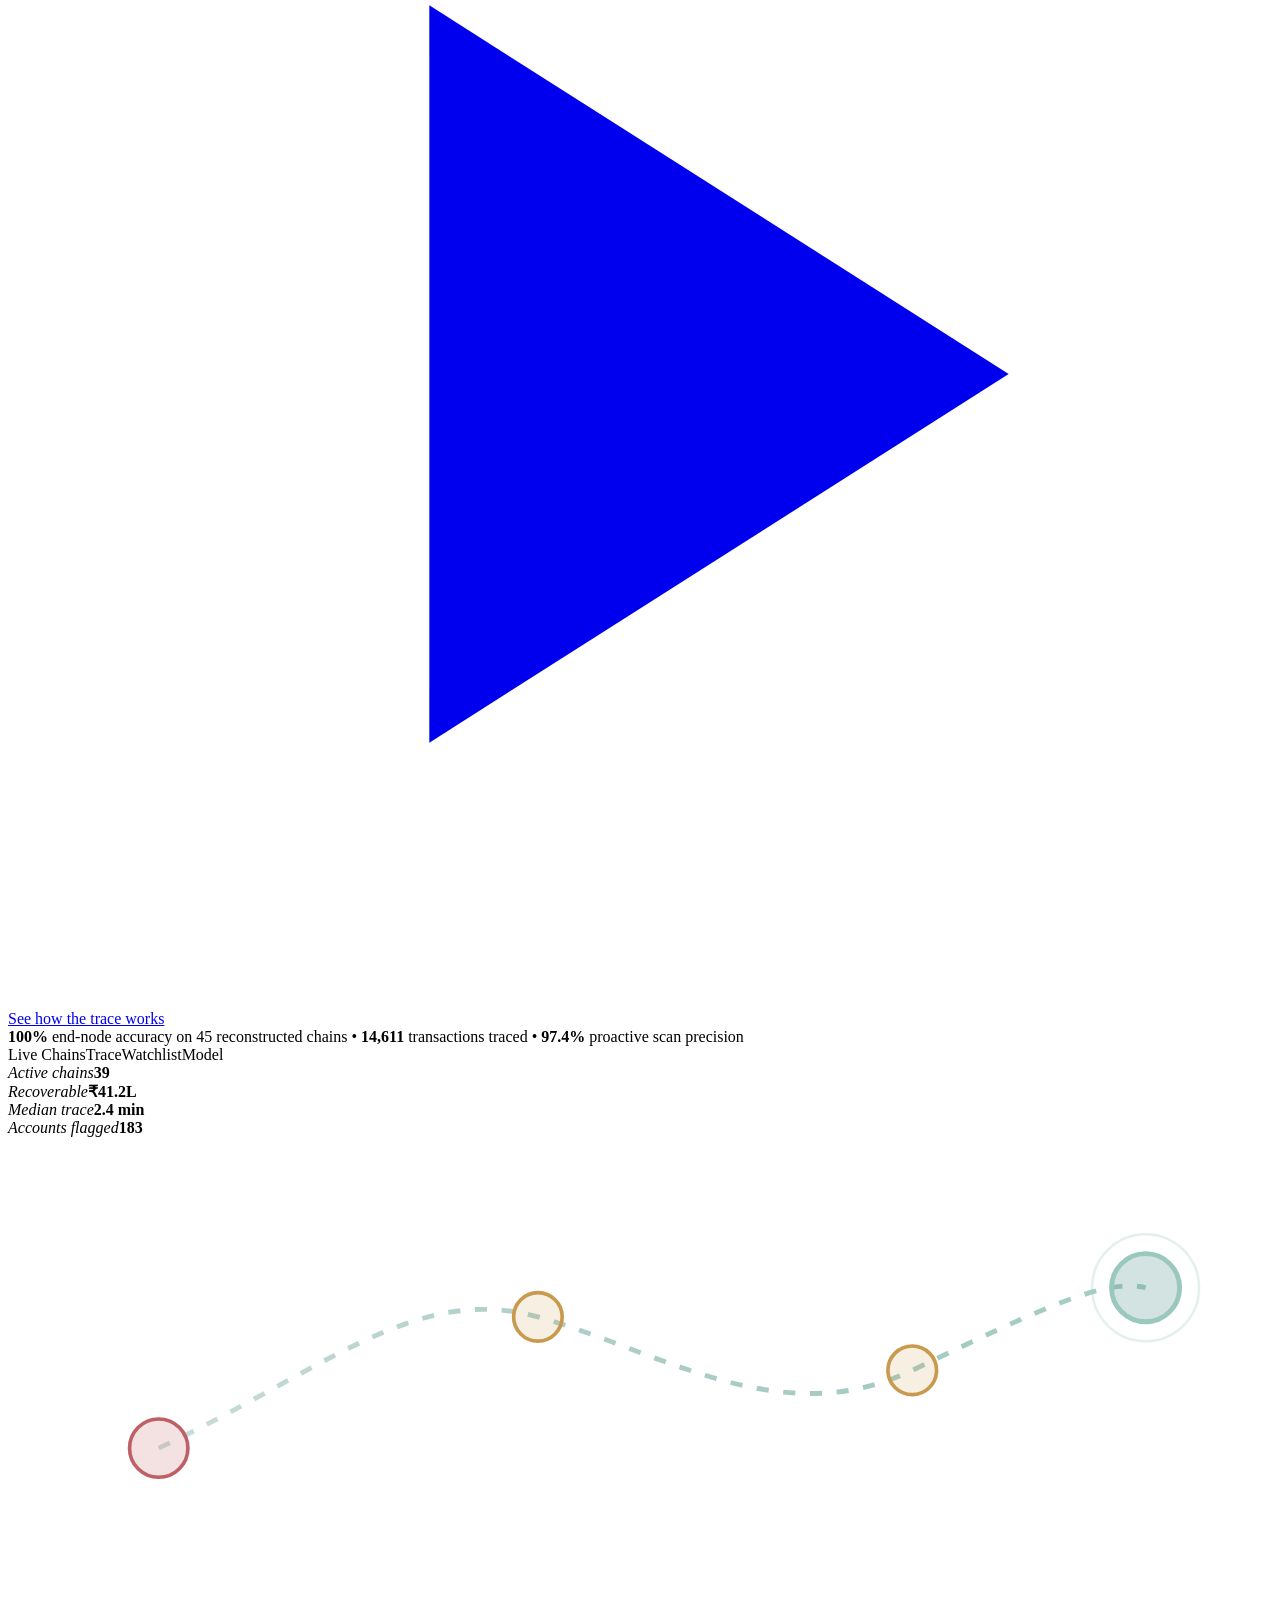
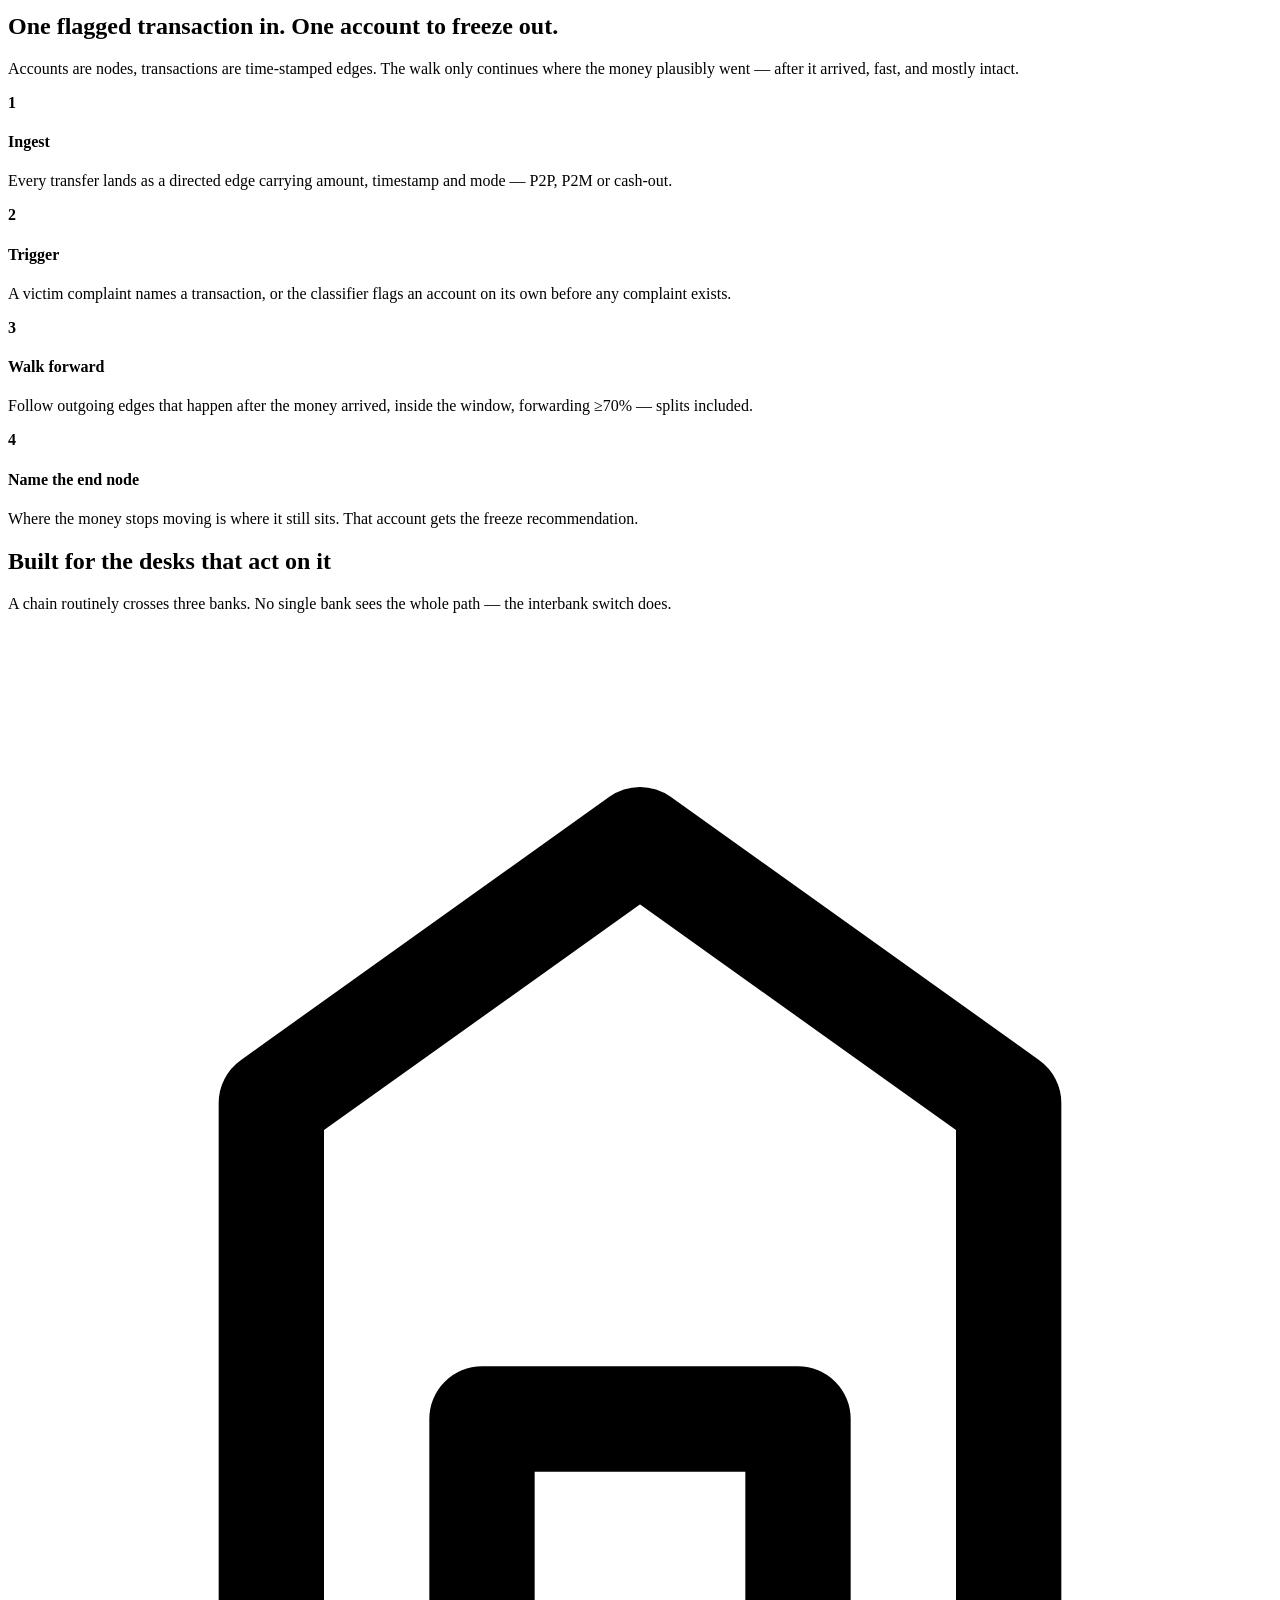
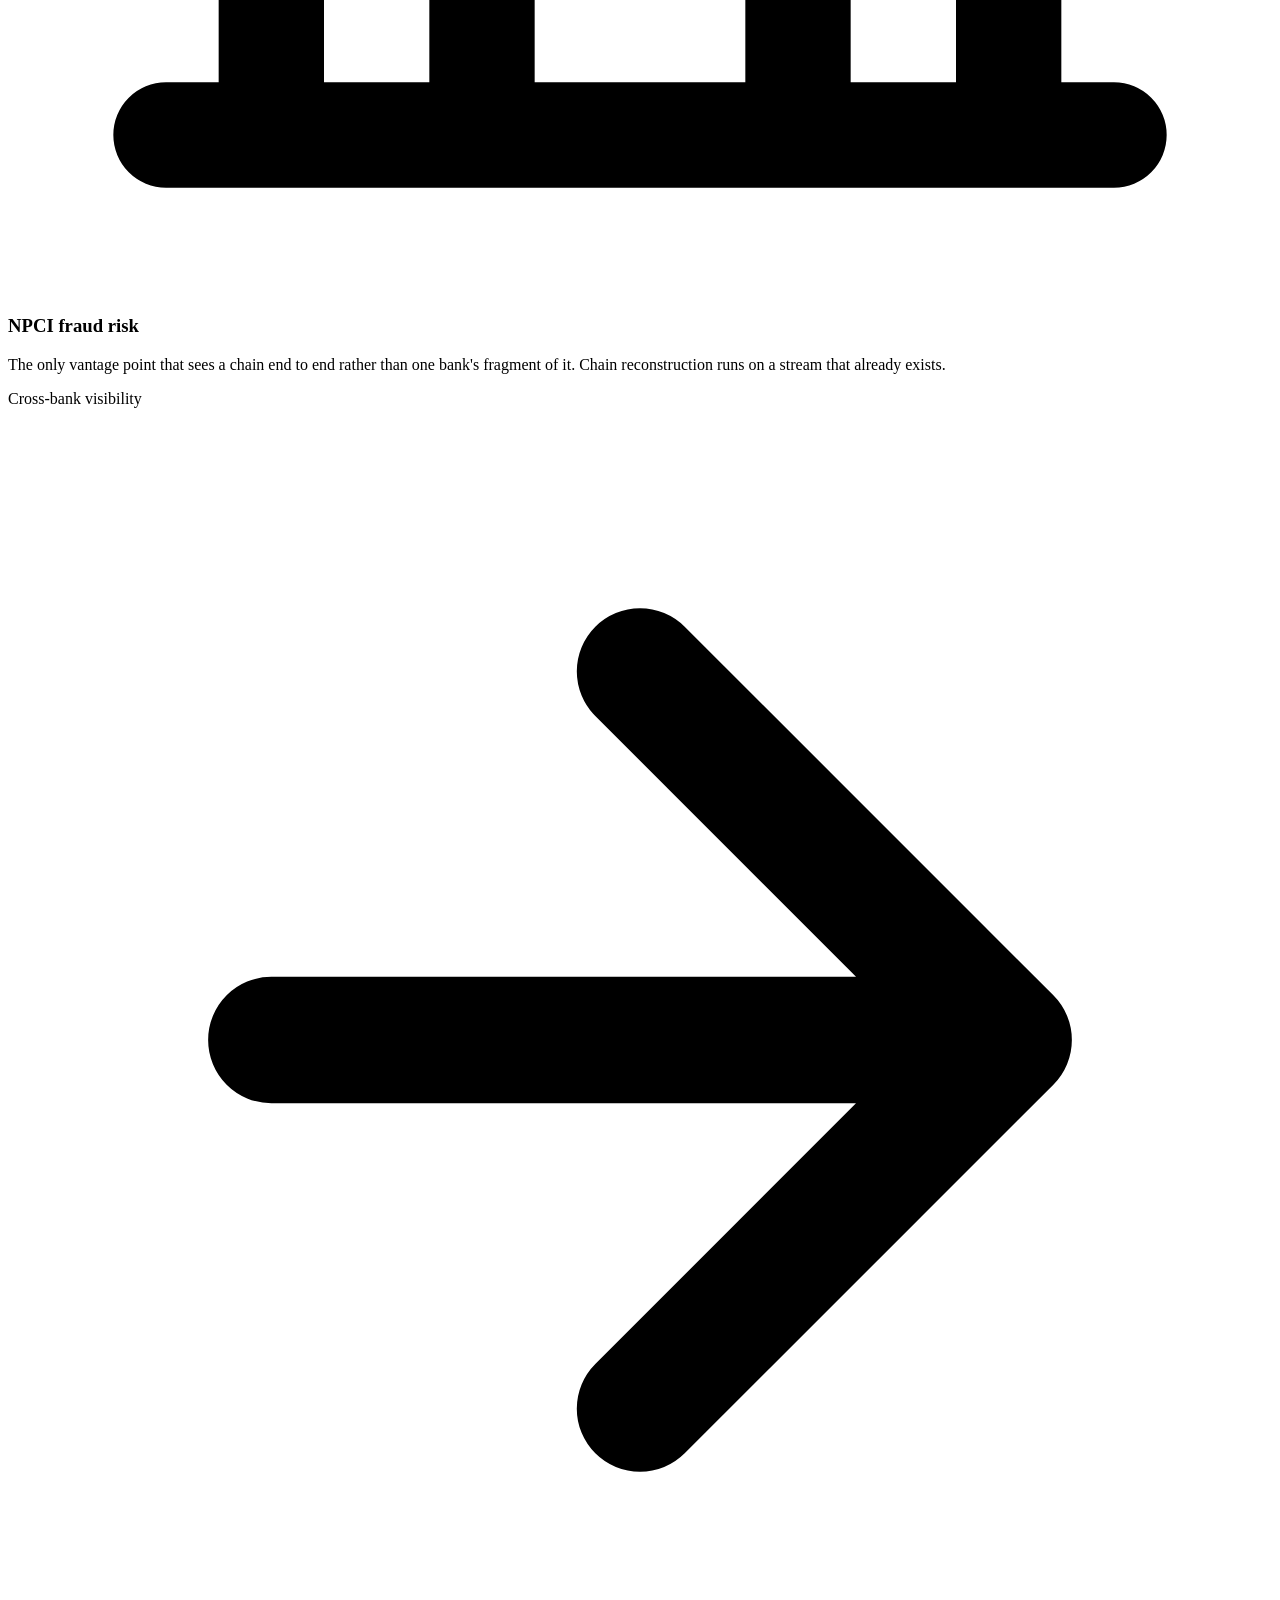
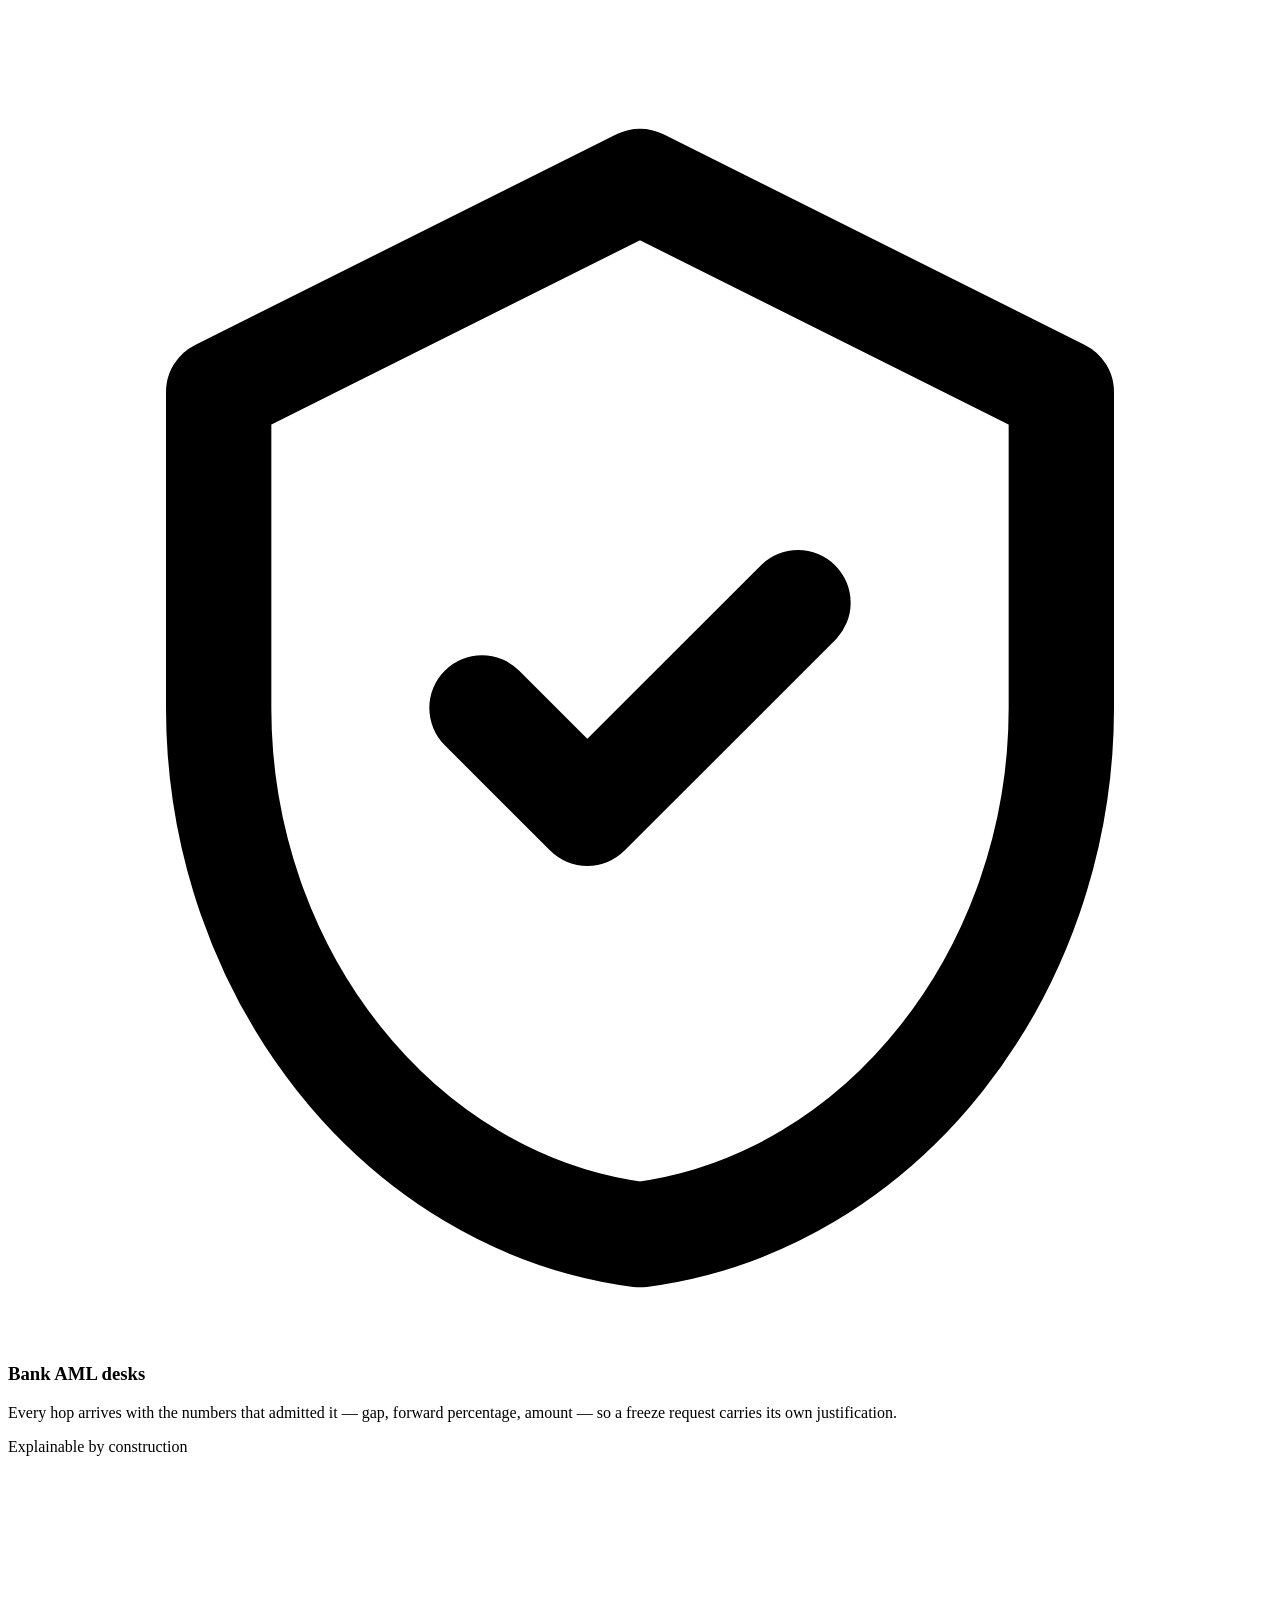
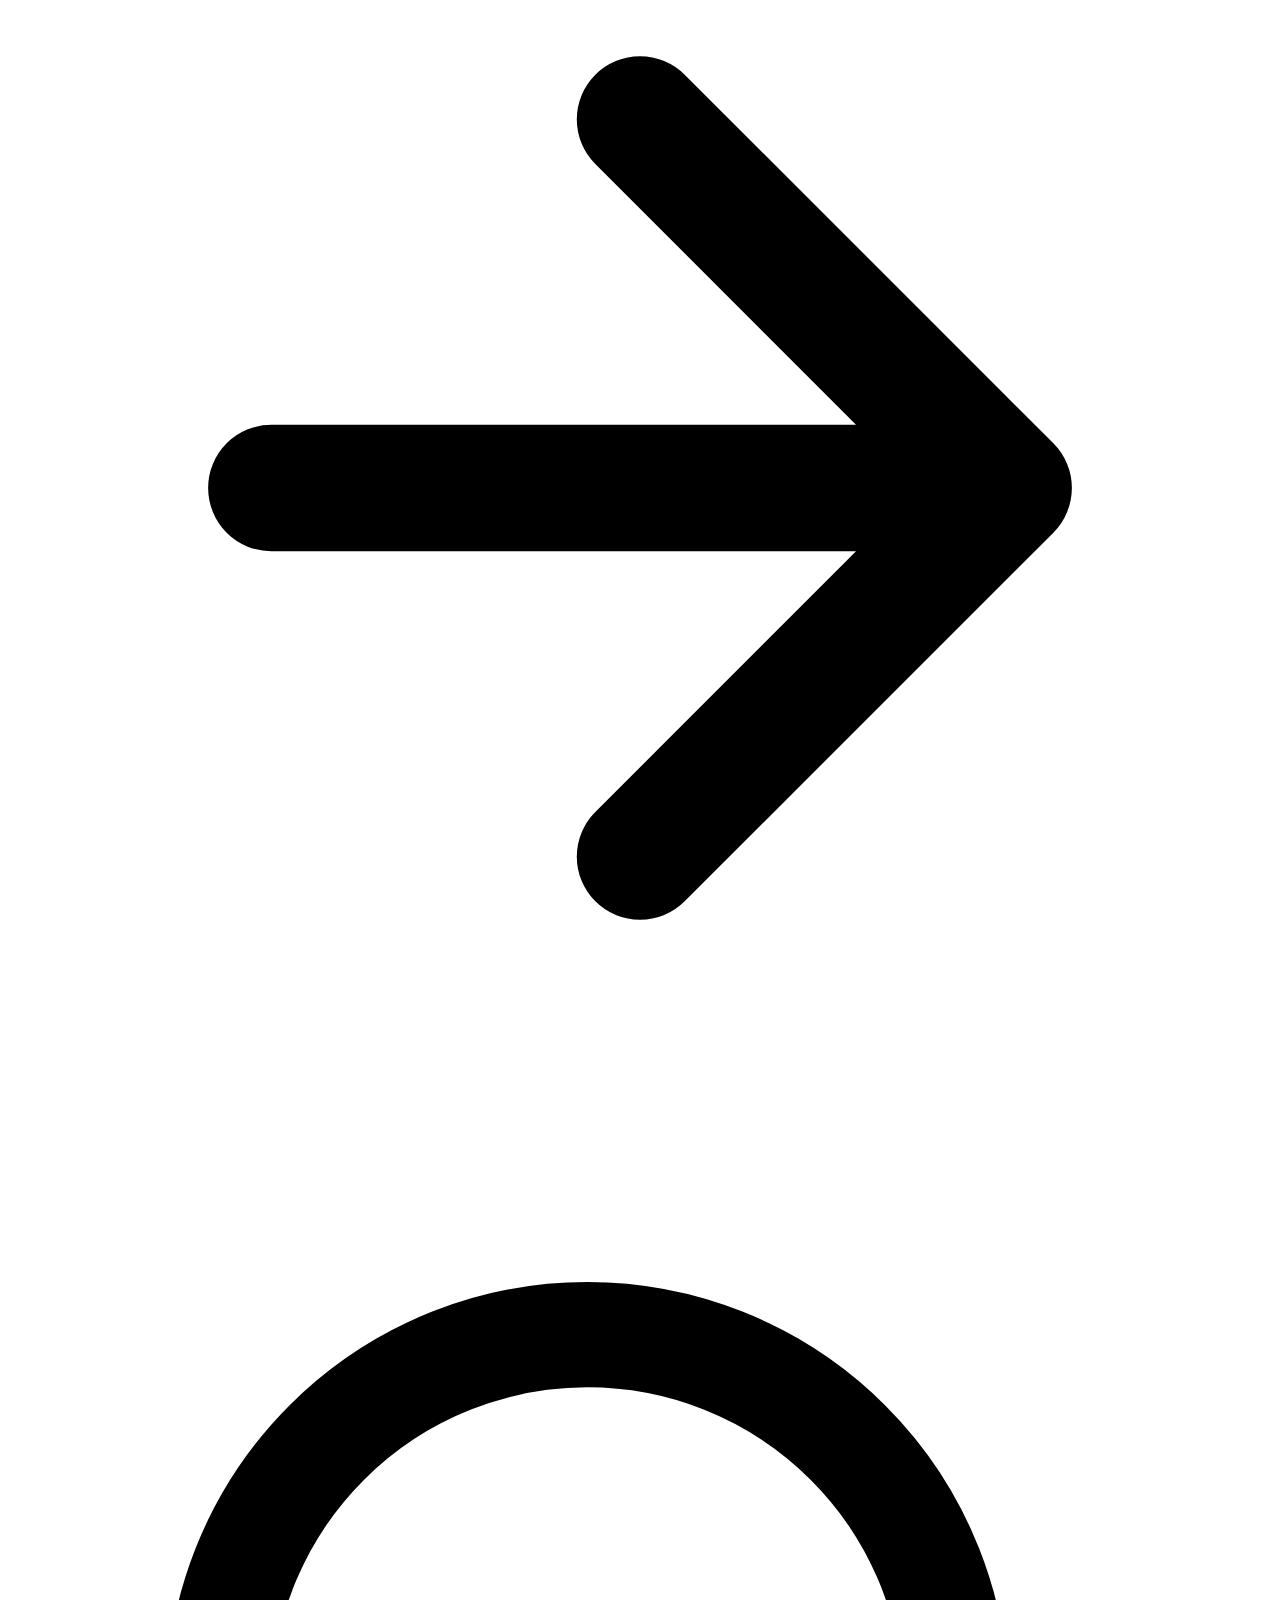
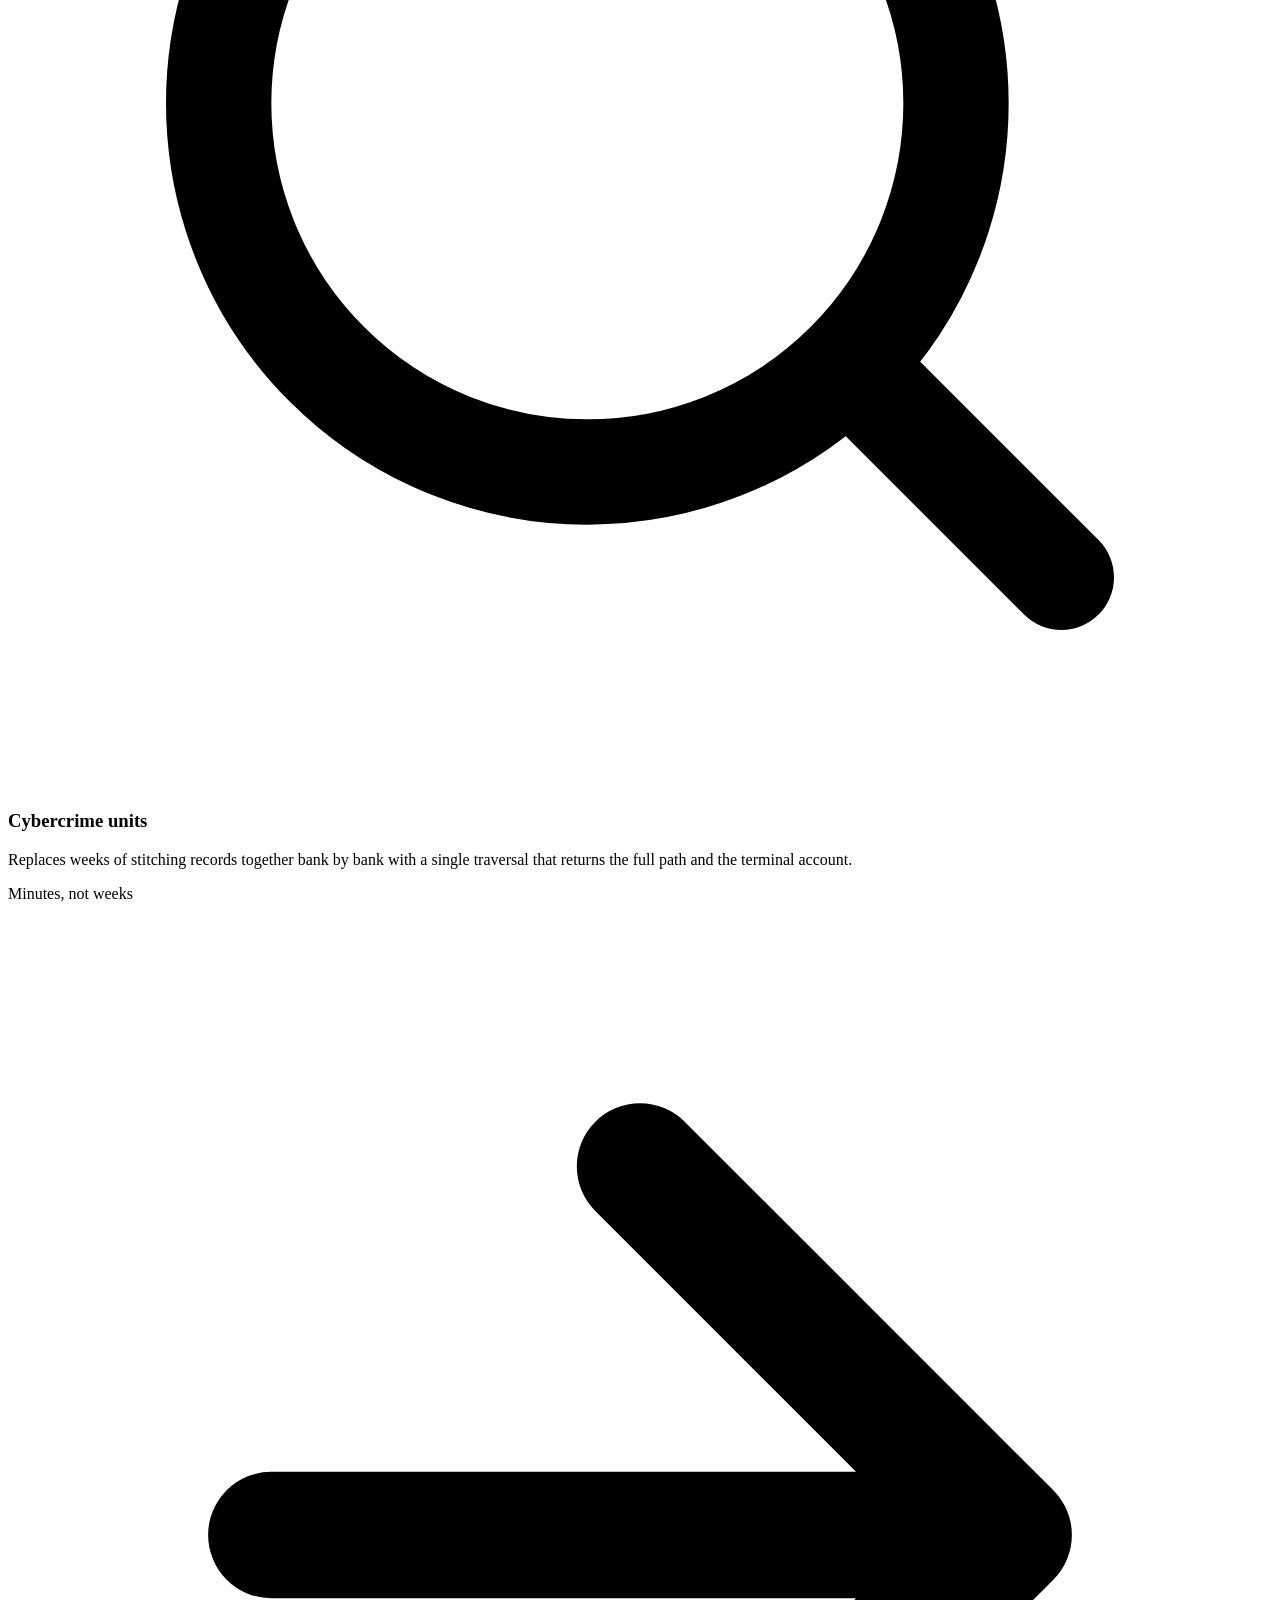
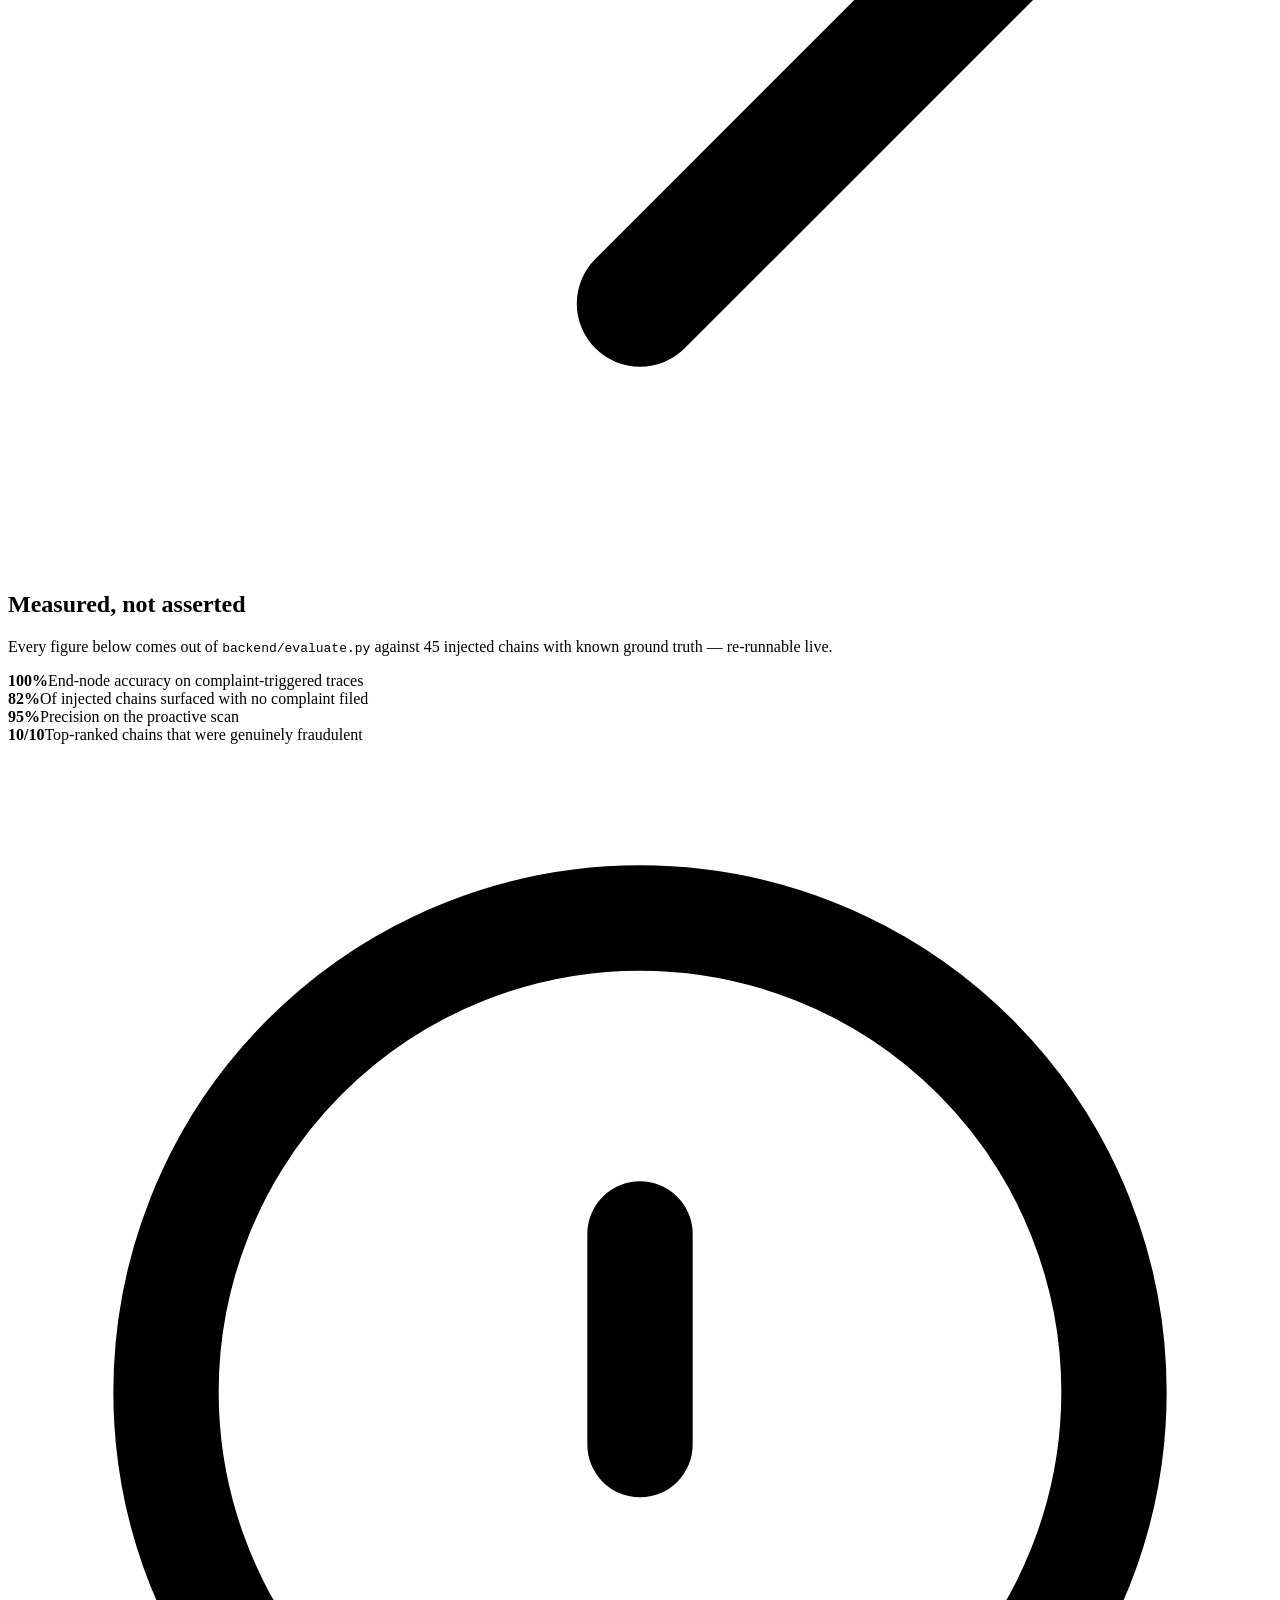
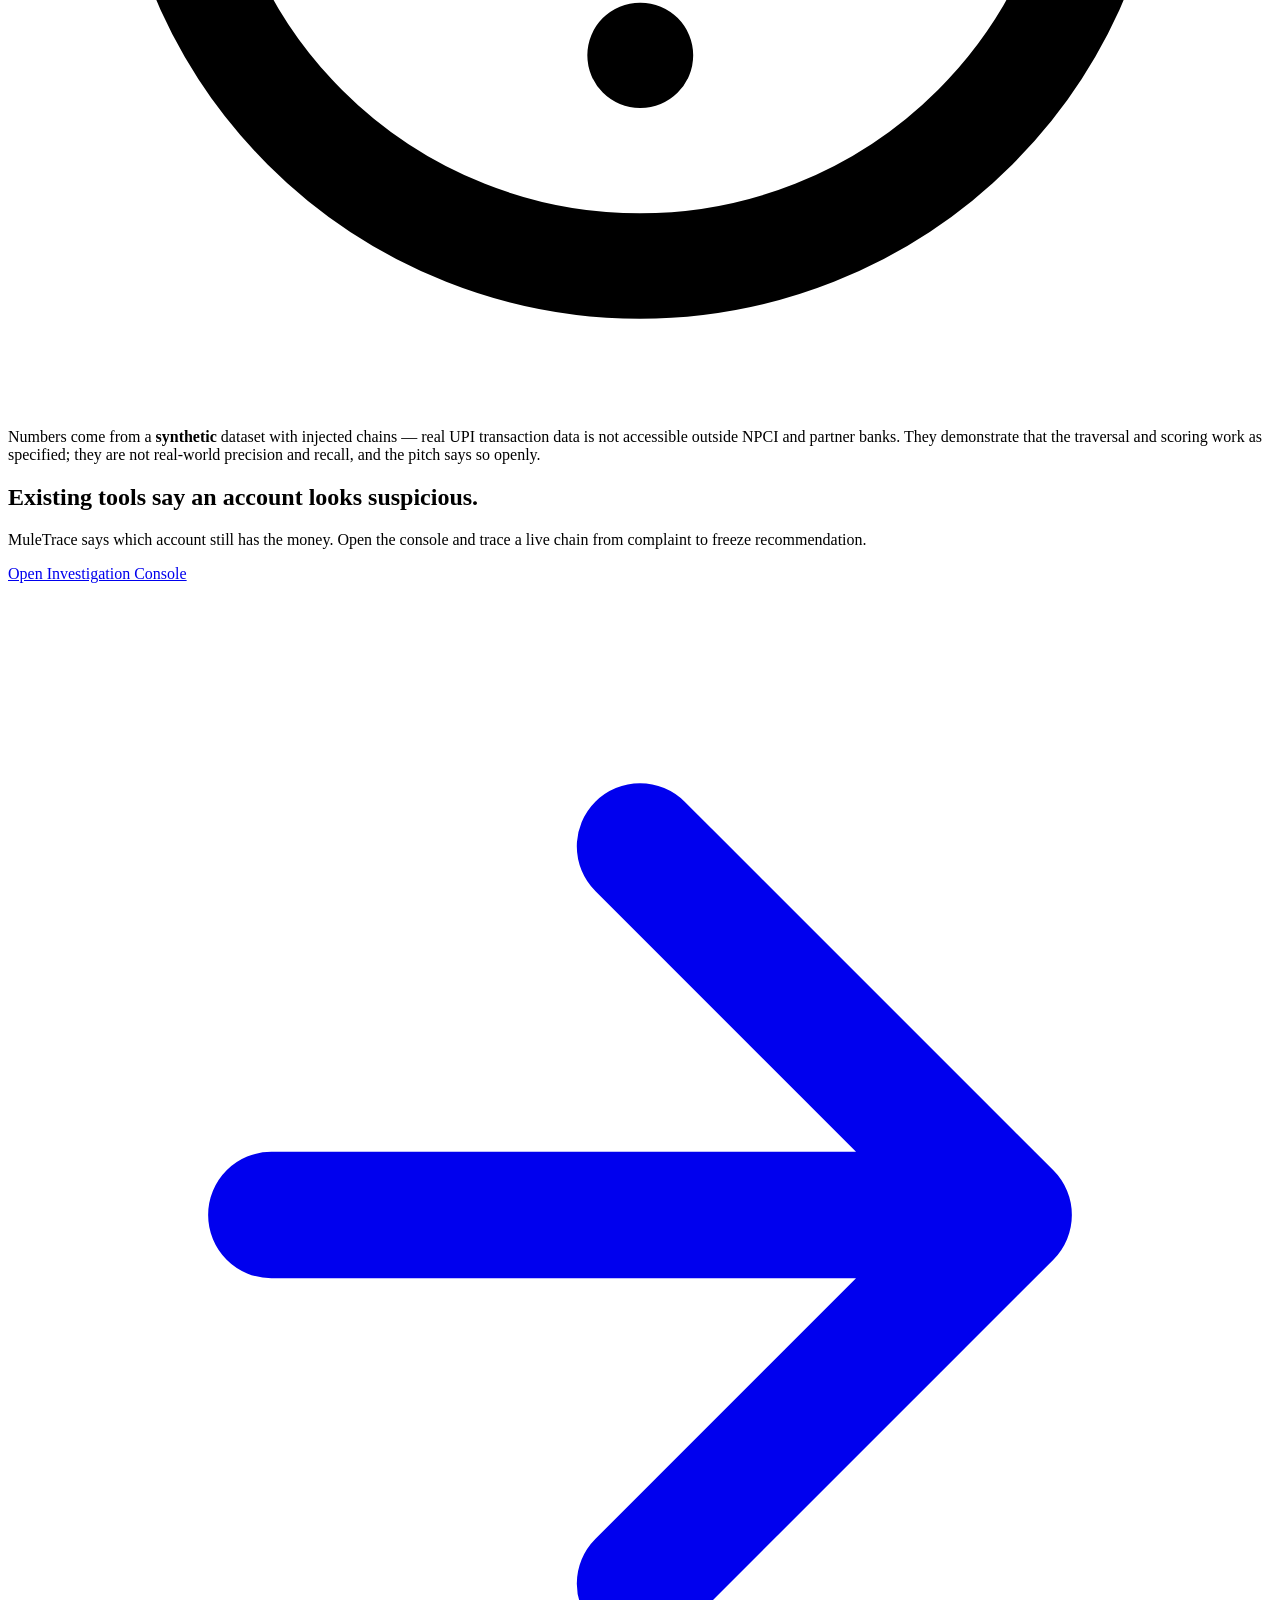
==== commit 14d8956f: "refactor(ui): institutional visual pass for NPCI presentation Refinement of the existing design, not" ====
--- a/frontend/index.html
+++ b/frontend/index.html
@@ -3,8 +3,9 @@
 <head>
 <meta charset="utf-8">
 <meta name="viewport" content="width=device-width, initial-scale=1">
-<title>MuleTrace — Follow the money to the account that still has it</title>
-<meta name="description" content="Graph-based mule-account chain detection for UPI/NPCI. Trace a flagged transaction hop by hop and freeze the end node before cash-out.">
+<title>MuleTrace — Transaction chain intelligence for the interbank rail</title>
+<meta name="description" content="Graph-based mule-account chain detection for UPI/NPCI. Trace a flagged transaction hop by hop and identify the end node before cash-out.">
+<link rel="icon" href="data:image/svg+xml,<svg xmlns='http://www.w3.org/2000/svg' viewBox='0 0 32 32'><rect width='32' height='32' rx='7' fill='%23263331'/><g fill='none' stroke='%239bc8bd' stroke-width='2.4' stroke-linecap='round'><circle cx='8' cy='23' r='2.6'/><path d='M10.4 21.4 14.6 17.2'/><path d='M18.2 13.8 21.4 10.6'/></g><circle cx='16.4' cy='15.4' r='1.9' fill='%239bc8bd'/><circle cx='24' cy='9' r='3.4' fill='%239bc8bd'/></svg>">
 <link rel="preconnect" href="https://fonts.googleapis.com">
 <link rel="preconnect" href="https://fonts.gstatic.com" crossorigin>
 <link href="https://fonts.googleapis.com/css2?family=Plus+Jakarta+Sans:wght@400;500;600;700;800&display=swap" rel="stylesheet">
@@ -18,38 +19,35 @@
 
   <!-- ---------- nav ---------- -->
   <nav class="landing-nav">
-    <div class="brand">
-      <div class="brand-mark">
-        <svg viewBox="0 0 24 24" fill="none" stroke="#fff" stroke-width="2.2" stroke-linecap="round" stroke-linejoin="round">
-          <circle cx="5" cy="6" r="2.4"/><circle cx="19" cy="12" r="2.4"/><circle cx="8" cy="19" r="2.4"/>
-          <path d="M7.2 7.1 16.8 10.9M17.1 14 9.9 17.6"/>
+    <a class="brand" href="/">
+      <span class="brand-mark">
+        <svg viewBox="0 0 32 32" fill="none" stroke="currentColor" stroke-width="2" stroke-linecap="round" aria-hidden="true">
+          <circle cx="6" cy="24" r="2.6"/>
+          <path d="M8.6 22.2 13.4 17.4"/>
+          <circle cx="15.5" cy="15.5" r="1.9" fill="currentColor" stroke="none"/>
+          <path d="M17.2 13.8 21.9 9.1"/>
+          <circle cx="25" cy="7" r="3.2" fill="currentColor" stroke="none"/>
+          <circle cx="25" cy="7" r="5.8" stroke-width="1.3" opacity=".45"/>
         </svg>
-      </div>
-      <div>MuleTrace<small>TEAM NEUTRON</small></div>
-    </div>
-
-    <div class="nav">
-      <button class="active">Product</button>
+      </span>
+      <span>MuleTrace<small>TRANSACTION INTELLIGENCE</small></span>
+    </a>
+
+    <div class="nav" id="nav">
+      <span class="nav-pill" id="nav-pill" aria-hidden="true"></span>
+      <button class="active" data-scroll="product">Overview</button>
       <button data-scroll="how">How it works</button>
       <button data-scroll="who">Who it's for</button>
       <button data-scroll="numbers">Results</button>
     </div>
 
     <div class="topbar-right">
-      <a class="btn btn-ghost" href="https://github.com/aryanzade1995-afk/neutron-srijan" target="_blank" rel="noopener">GitHub</a>
-      <a class="btn btn-primary" href="/console">Launch Console</a>
+      <a class="btn btn-primary" href="/console">Open Investigation Console</a>
     </div>
   </nav>
 
   <!-- ---------- hero ---------- -->
-  <header class="hero">
-    <span class="hero-badge">
-      <svg viewBox="0 0 24 24" fill="none" stroke="currentColor" stroke-width="2.2" stroke-linecap="round" stroke-linejoin="round">
-        <path d="M12 2 4 6v6c0 5 3.4 9.4 8 10 4.6-.6 8-5 8-10V6l-8-4Z"/>
-      </svg>
-      Temporal graph tracing for the UPI rail
-    </span>
-
+  <header class="hero" id="product">
     <h1>Follow the money.<br><span class="grad">Freeze the end node.</span></h1>
 
     <p class="lede">
@@ -60,21 +58,21 @@
 
     <div class="hero-cta">
       <a class="btn btn-primary" href="/console">
-        Open the investigator console
+        Open Investigation Console
         <svg viewBox="0 0 24 24" fill="none" stroke="currentColor" stroke-width="2.4" stroke-linecap="round" stroke-linejoin="round"><path d="M5 12h13M12 5l7 7-7 7"/></svg>
       </a>
-      <a class="btn" href="#how">
+      <a class="btn" href="#how" data-scroll="how">
         <svg viewBox="0 0 24 24" fill="currentColor"><path d="M8 5v14l11-7z"/></svg>
         See how the trace works
       </a>
     </div>
 
     <div class="hero-proof">
-      <b>100%</b> end-node accuracy on 45 injected chains
+      <b>100%</b> end-node accuracy on 45 reconstructed chains
       <span class="sep">•</span>
       <b>14,611</b> transactions traced
       <span class="sep">•</span>
-      built for Srijan 26
+      <b>97.4%</b> proactive scan precision
     </div>
   </header>
 
@@ -102,17 +100,17 @@
             <svg viewBox="0 0 520 186" preserveAspectRatio="xMidYMid meet">
               <defs>
                 <linearGradient id="pl" x1="0" y1="0" x2="1" y2="0">
-                  <stop offset="0" stop-color="#3b8af0" stop-opacity=".25"/>
-                  <stop offset="1" stop-color="#8fc2ff" stop-opacity=".9"/>
+                  <stop offset="0" stop-color="#4f8f86" stop-opacity=".3"/>
+                  <stop offset="1" stop-color="#9bc8bd" stop-opacity=".9"/>
                 </linearGradient>
               </defs>
               <path d="M62 128 C130 96, 168 60, 218 74 S318 122, 372 96 S452 58, 468 62"
                     fill="none" stroke="url(#pl)" stroke-width="2" stroke-dasharray="5 6"/>
-              <circle cx="62" cy="128" r="12" fill="rgba(242,85,90,.18)" stroke="#f2555a" stroke-width="1.5"/>
-              <circle cx="218" cy="74" r="10" fill="rgba(245,196,81,.16)" stroke="#f5c451" stroke-width="1.5"/>
-              <circle cx="372" cy="96" r="10" fill="rgba(245,196,81,.16)" stroke="#f5c451" stroke-width="1.5"/>
-              <circle cx="468" cy="62" r="14" fill="rgba(59,138,240,.2)" stroke="#8fc2ff" stroke-width="2"/>
-              <circle cx="468" cy="62" r="22" fill="none" stroke="rgba(143,194,255,.28)" stroke-width="1"/>
+              <circle cx="62" cy="128" r="12" fill="rgba(191,95,102,.18)" stroke="#bf5f66" stroke-width="1.5"/>
+              <circle cx="218" cy="74" r="10" fill="rgba(201,154,78,.16)" stroke="#c99a4e" stroke-width="1.5"/>
+              <circle cx="372" cy="96" r="10" fill="rgba(201,154,78,.16)" stroke="#c99a4e" stroke-width="1.5"/>
+              <circle cx="468" cy="62" r="14" fill="rgba(79,143,134,.25)" stroke="#9bc8bd" stroke-width="2"/>
+              <circle cx="468" cy="62" r="22" fill="none" stroke="rgba(155,200,189,.28)" stroke-width="1"/>
             </svg>
           </div>
           <div class="preview-rows">
@@ -239,34 +237,102 @@
     <p>MuleTrace says which account still has the money. Open the console and trace a live chain
        from complaint to freeze recommendation.</p>
     <a class="btn btn-primary" href="/console">
-      Launch the console
+      Open Investigation Console
       <svg viewBox="0 0 24 24" fill="none" stroke="currentColor" stroke-width="2.4" stroke-linecap="round" stroke-linejoin="round"><path d="M5 12h13M12 5l7 7-7 7"/></svg>
     </a>
   </div>
 
   <footer class="landing-footer">
-    <div class="brand" style="font-size:14px">
-      <div class="brand-mark" style="width:24px;height:24px;border-radius:7px">
-        <svg viewBox="0 0 24 24" fill="none" stroke="#fff" stroke-width="2.4" stroke-linecap="round" stroke-linejoin="round" style="width:13px;height:13px">
-          <circle cx="5" cy="6" r="2.4"/><circle cx="19" cy="12" r="2.4"/><circle cx="8" cy="19" r="2.4"/>
-          <path d="M7.2 7.1 16.8 10.9M17.1 14 9.9 17.6"/>
+    <span class="brand" style="font-size:14px">
+      <span class="brand-mark" style="width:26px;height:26px;border-radius:7px">
+        <svg viewBox="0 0 32 32" fill="none" stroke="currentColor" stroke-width="2" stroke-linecap="round" style="width:16px;height:16px" aria-hidden="true">
+          <circle cx="6" cy="24" r="2.6"/>
+          <path d="M8.6 22.2 13.4 17.4"/>
+          <circle cx="15.5" cy="15.5" r="1.9" fill="currentColor" stroke="none"/>
+          <path d="M17.2 13.8 21.9 9.1"/>
+          <circle cx="25" cy="7" r="3.2" fill="currentColor" stroke="none"/>
+          <circle cx="25" cy="7" r="5.8" stroke-width="1.3" opacity=".45"/>
         </svg>
-      </div>
+      </span>
       MuleTrace
-    </div>
+    </span>
     <span class="spacer"></span>
-    <span>Team Neutron · Srijan 26 · Fraud Detection</span>
-    <a href="https://github.com/aryanzade1995-afk/neutron-srijan" target="_blank" rel="noopener">Source</a>
+    <span>Transaction chain intelligence for the interbank rail</span>
   </footer>
 </div>
 
 <script src="/assets/globe.js"></script>
 <script>
-  document.querySelectorAll('[data-scroll]').forEach(b => {
-    b.addEventListener('click', () => {
-      document.getElementById(b.dataset.scroll)?.scrollIntoView({ behavior: 'smooth', block: 'start' });
+/* Section-aware nav indicator.
+   The pill follows whichever section is actually in view, so it tracks free
+   scrolling as well as clicks instead of staying pinned to the first item. */
+(function () {
+  const nav = document.getElementById('nav');
+  const pill = document.getElementById('nav-pill');
+  const buttons = [...nav.querySelectorAll('button')];
+  const sections = buttons
+    .map(b => ({ button: b, el: document.getElementById(b.dataset.scroll) }))
+    .filter(s => s.el);
+
+  let lockUntil = 0;                 // clicks win over scrollspy while smooth-scrolling
+
+  function movePill(button, instant) {
+    if (instant) pill.classList.add('instant');
+    pill.style.width = button.offsetWidth + 'px';
+    pill.style.transform = 'translateX(' + button.offsetLeft + 'px)';
+    if (instant) requestAnimationFrame(() => pill.classList.remove('instant'));
+  }
+
+  function setActive(button, instant) {
+    buttons.forEach(b => b.classList.toggle('active', b === button));
+    movePill(button, instant);
+  }
+
+  // the section whose top has most recently passed the reading line
+  function currentSection() {
+    const line = window.scrollY + window.innerHeight * 0.34;
+    let found = sections[0];
+    for (const s of sections) {
+      if (s.el.offsetTop <= line) found = s;
+    }
+    return found;
+  }
+
+  let queued = false;
+  function onScroll() {
+    if (queued) return;
+    queued = true;
+    requestAnimationFrame(() => {
+      queued = false;
+      if (performance.now() < lockUntil) return;
+      const s = currentSection();
+      if (s && !s.button.classList.contains('active')) setActive(s.button);
+    });
+  }
+
+  document.querySelectorAll('[data-scroll]').forEach(el => {
+    el.addEventListener('click', e => {
+      const target = document.getElementById(el.dataset.scroll);
+      if (!target) return;
+      e.preventDefault();
+      const button = buttons.find(b => b.dataset.scroll === el.dataset.scroll);
+      if (button) { setActive(button); lockUntil = performance.now() + 900; }
+      target.scrollIntoView({ behavior: 'smooth', block: 'start' });
     });
   });
+
+  window.addEventListener('scroll', onScroll, { passive: true });
+  window.addEventListener('resize', () => {
+    const active = buttons.find(b => b.classList.contains('active')) || buttons[0];
+    movePill(active, true);
+  });
+
+  // fonts change button widths, so place the pill once they have settled
+  const place = () => setActive(currentSection().button, true);
+  place();
+  if (document.fonts && document.fonts.ready) document.fonts.ready.then(place);
+  window.addEventListener('load', place);
+})();
 </script>
 </body>
 </html>
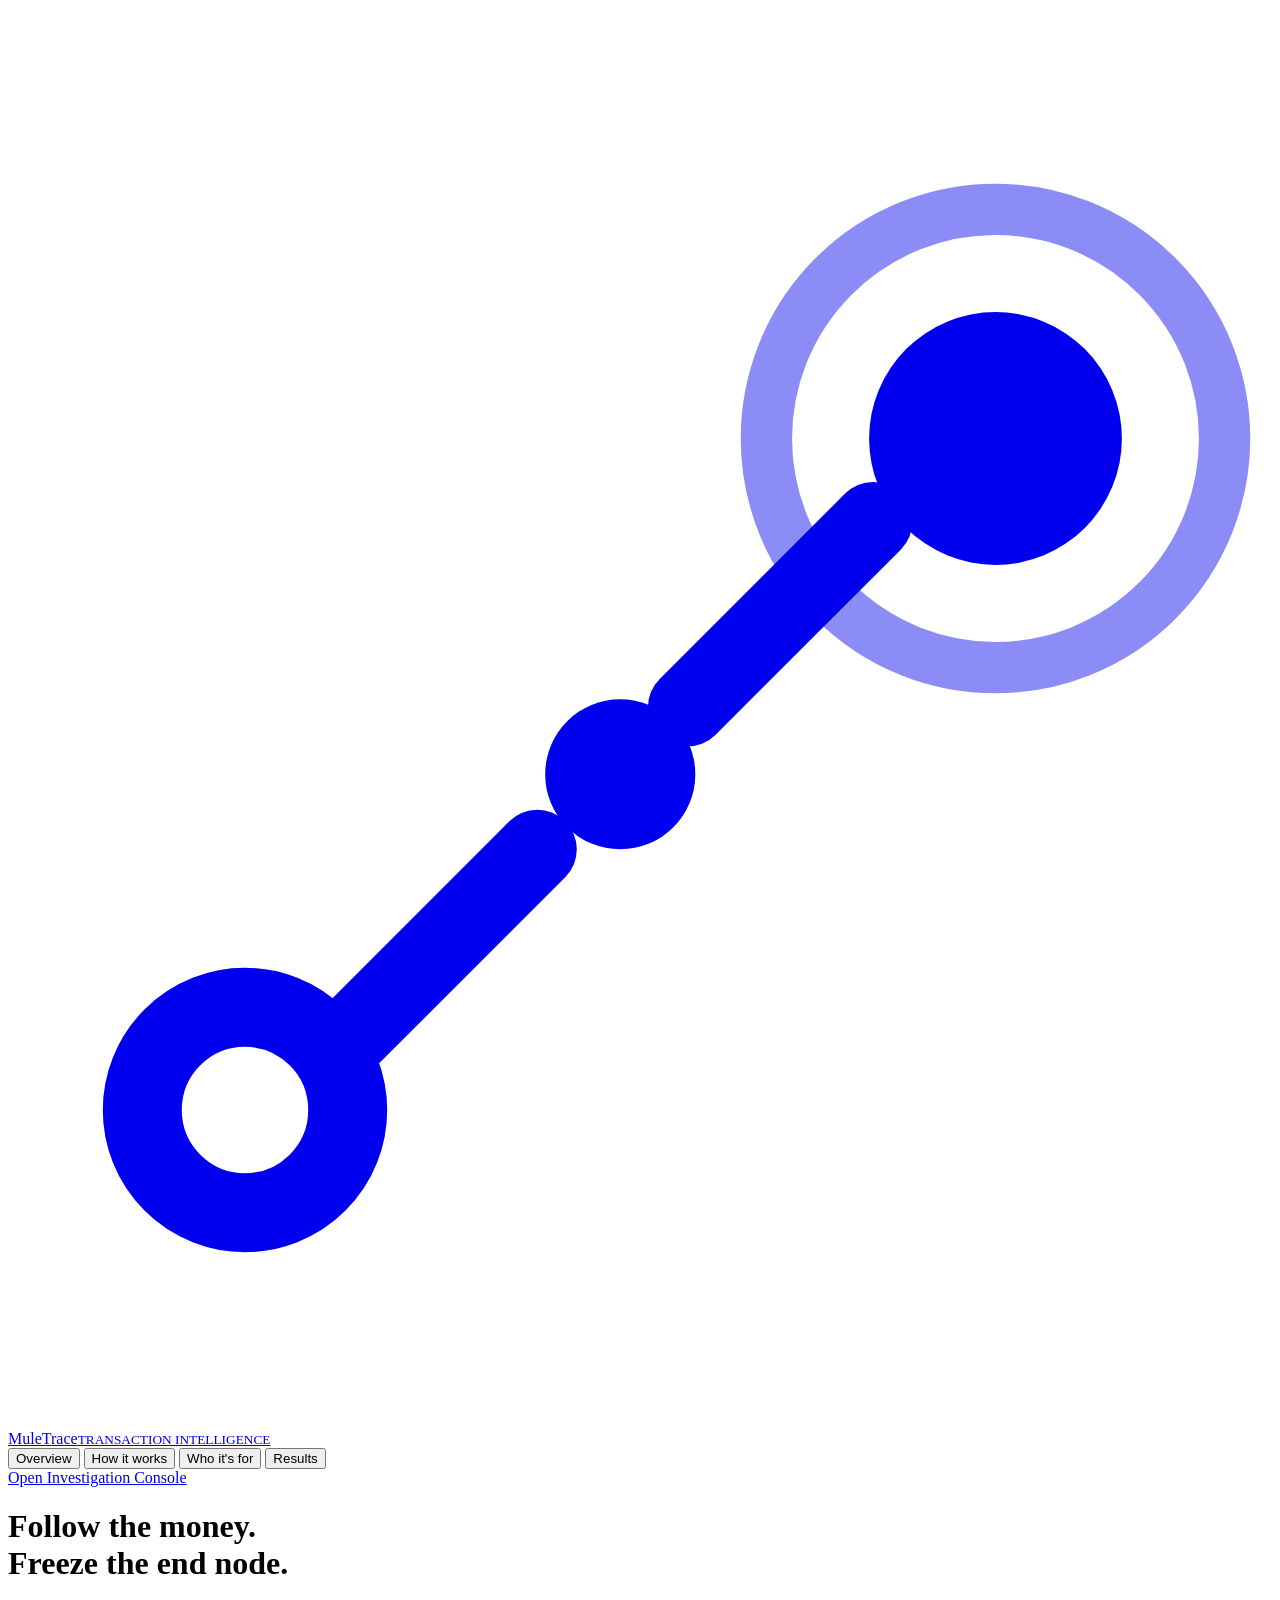
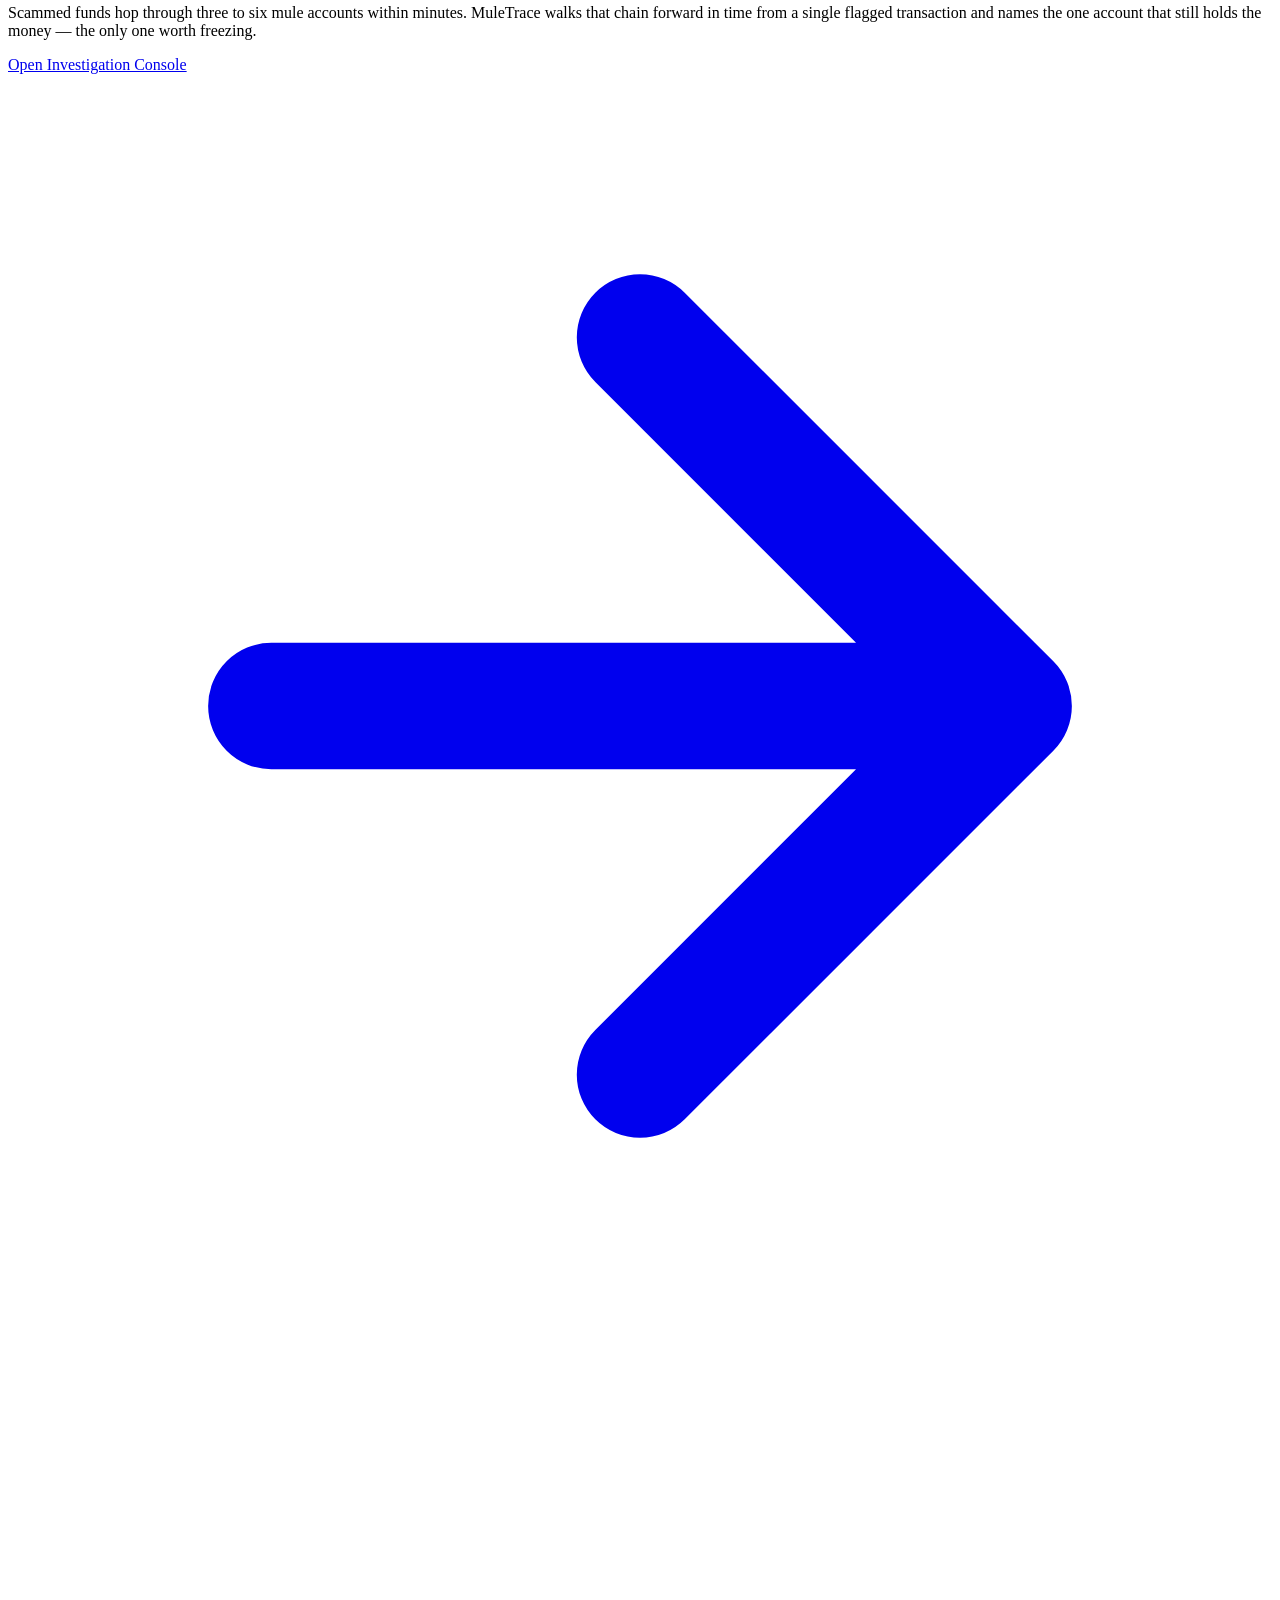
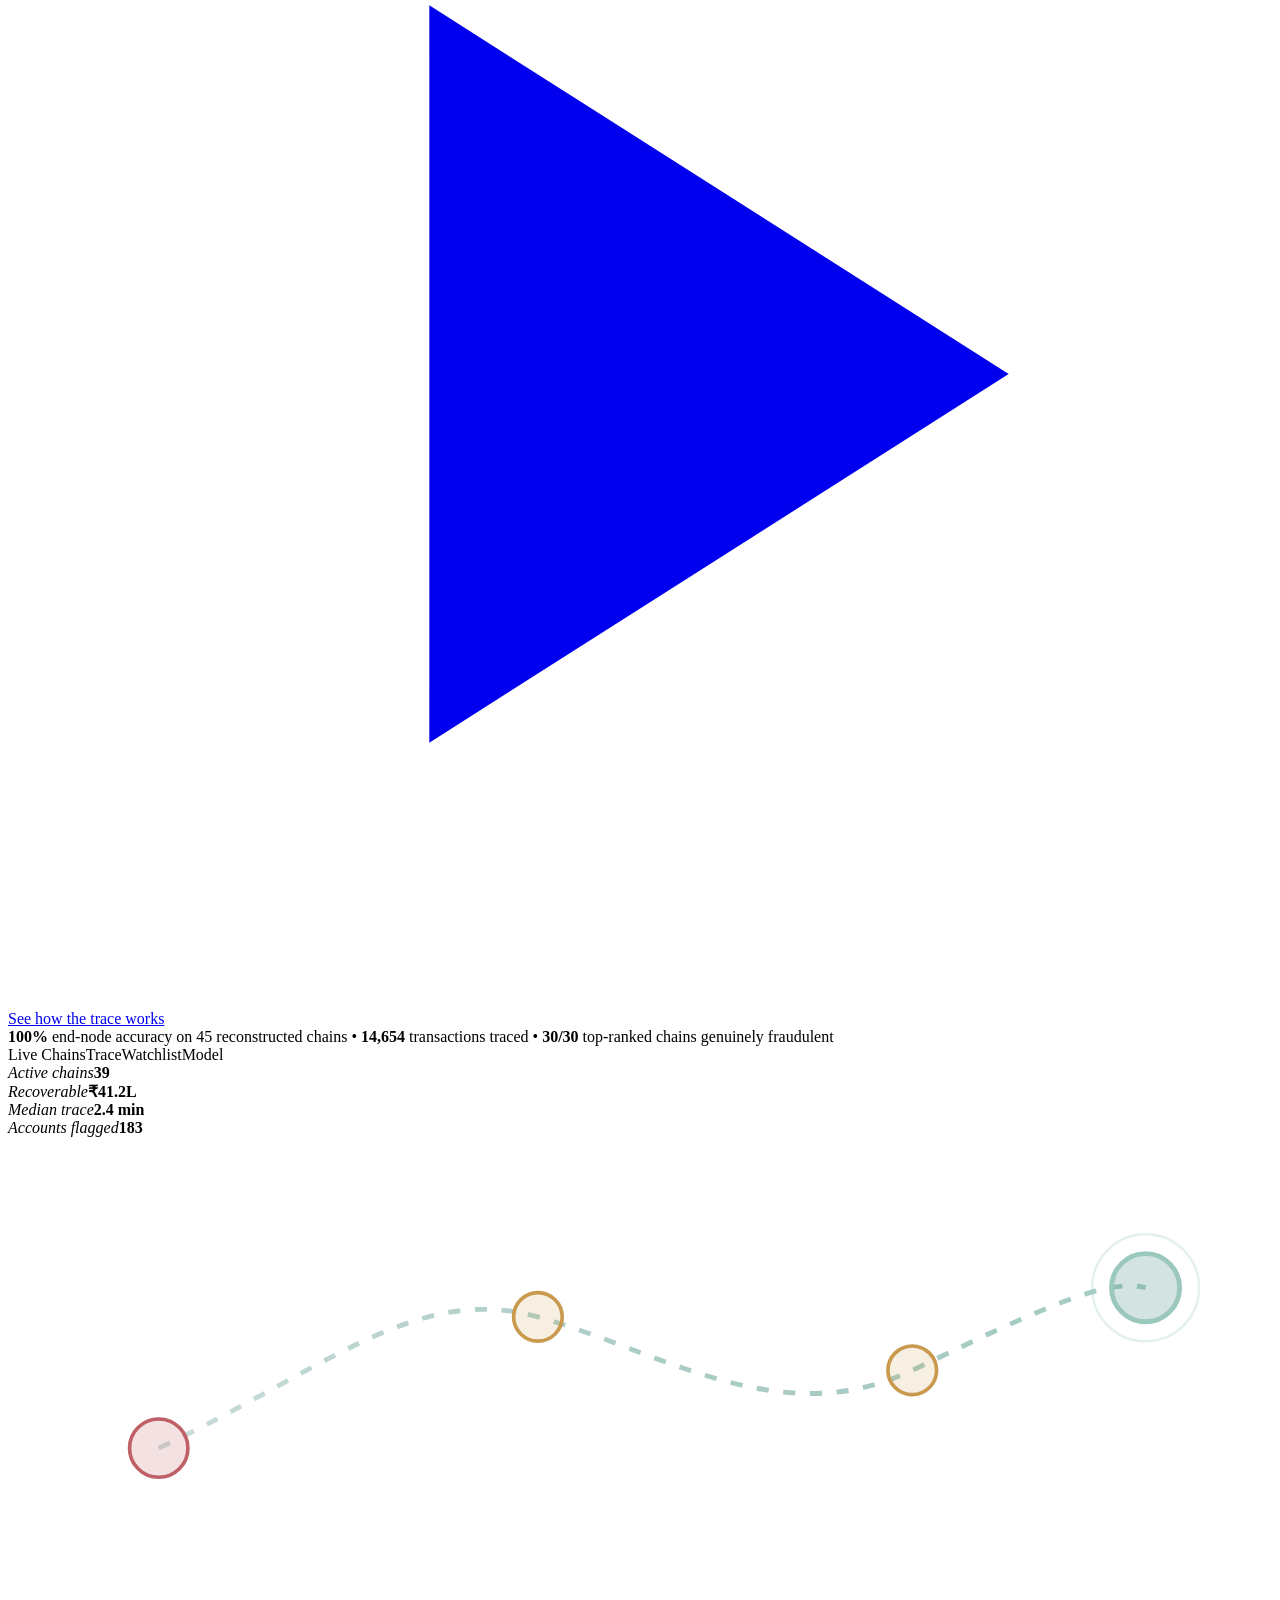
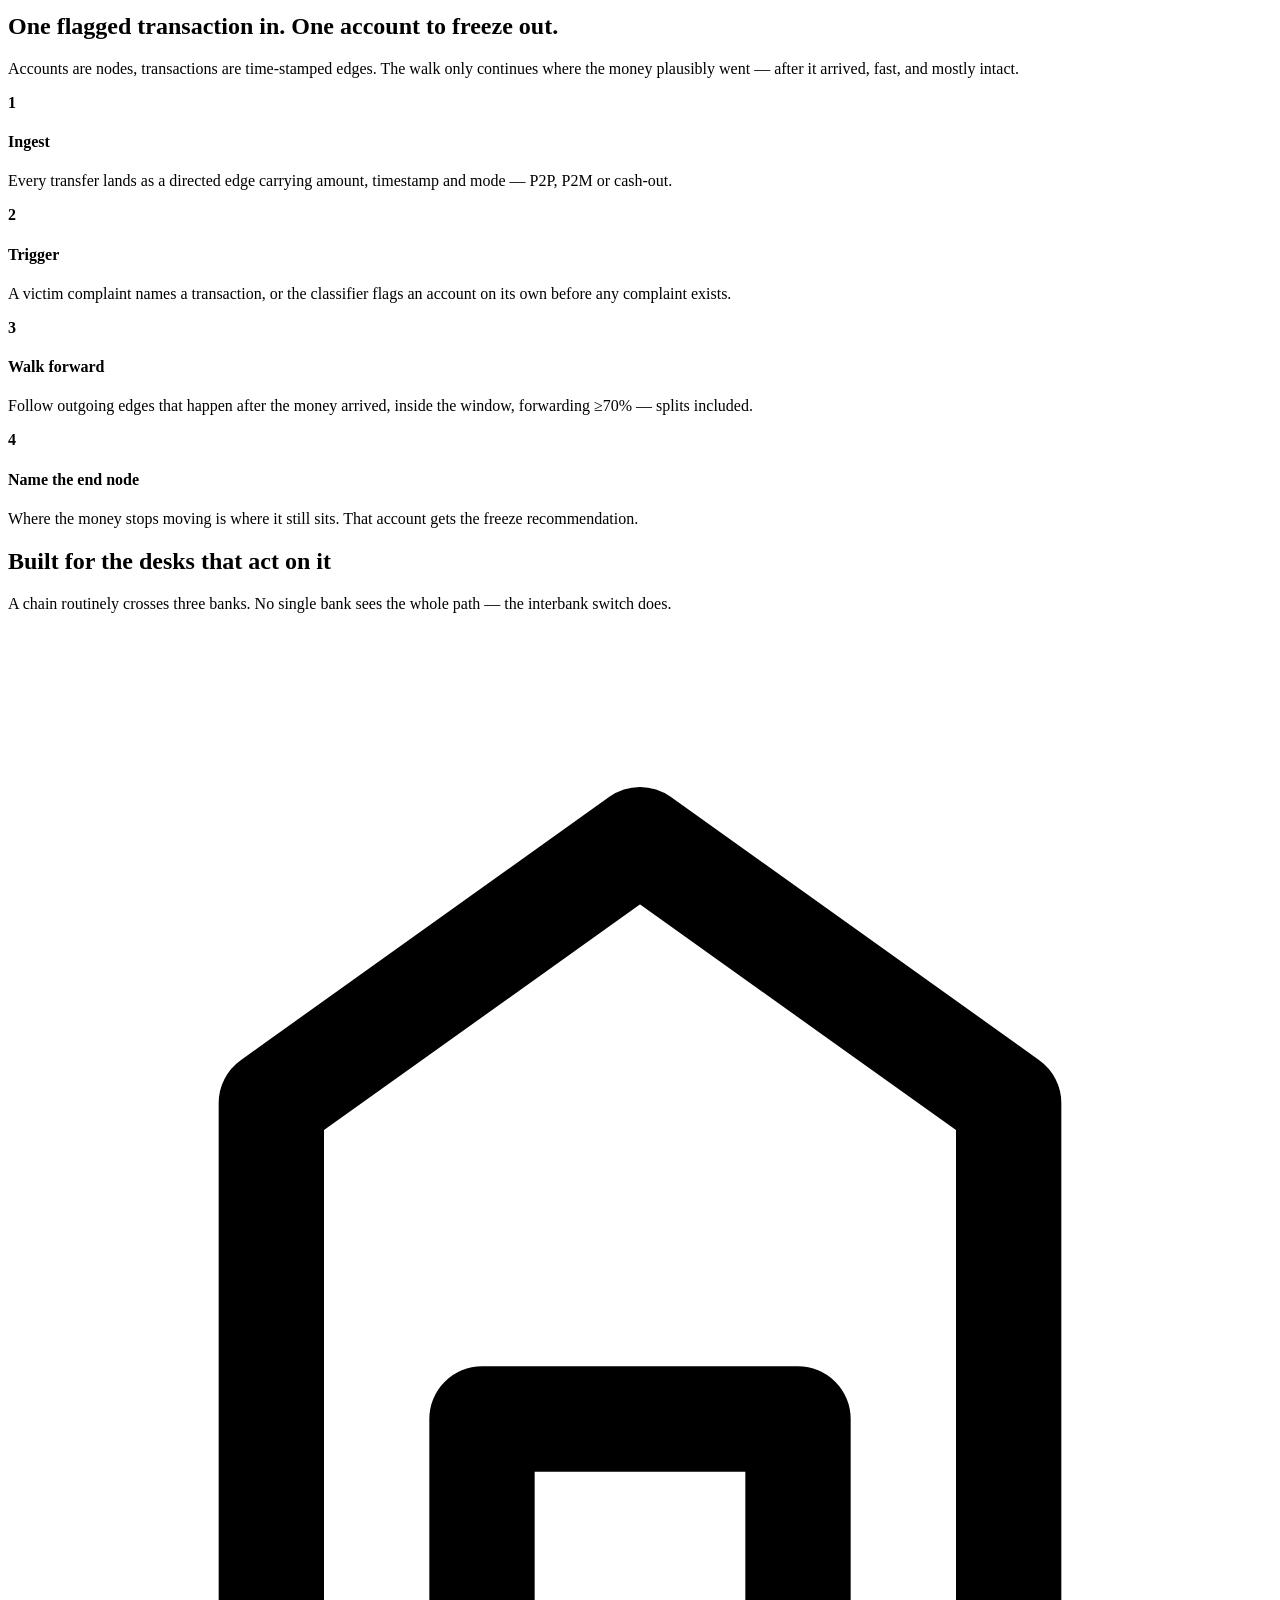
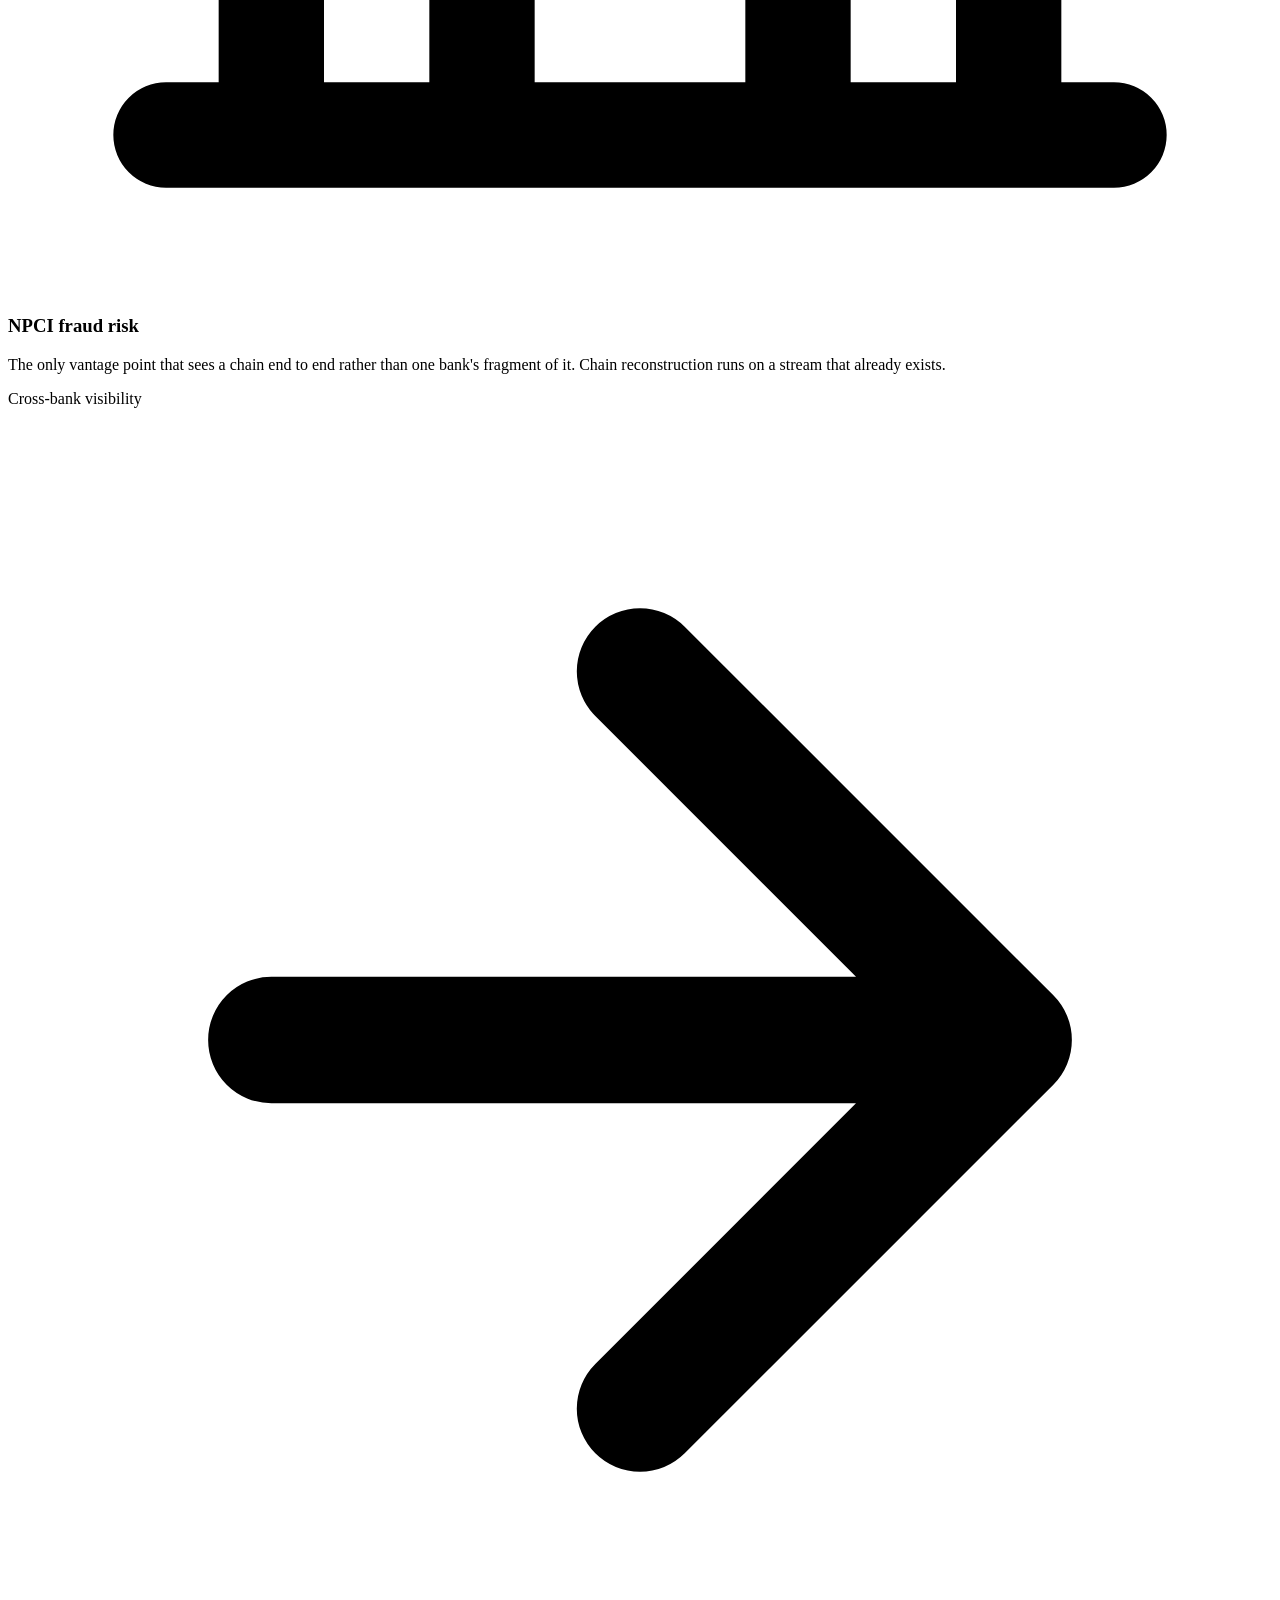
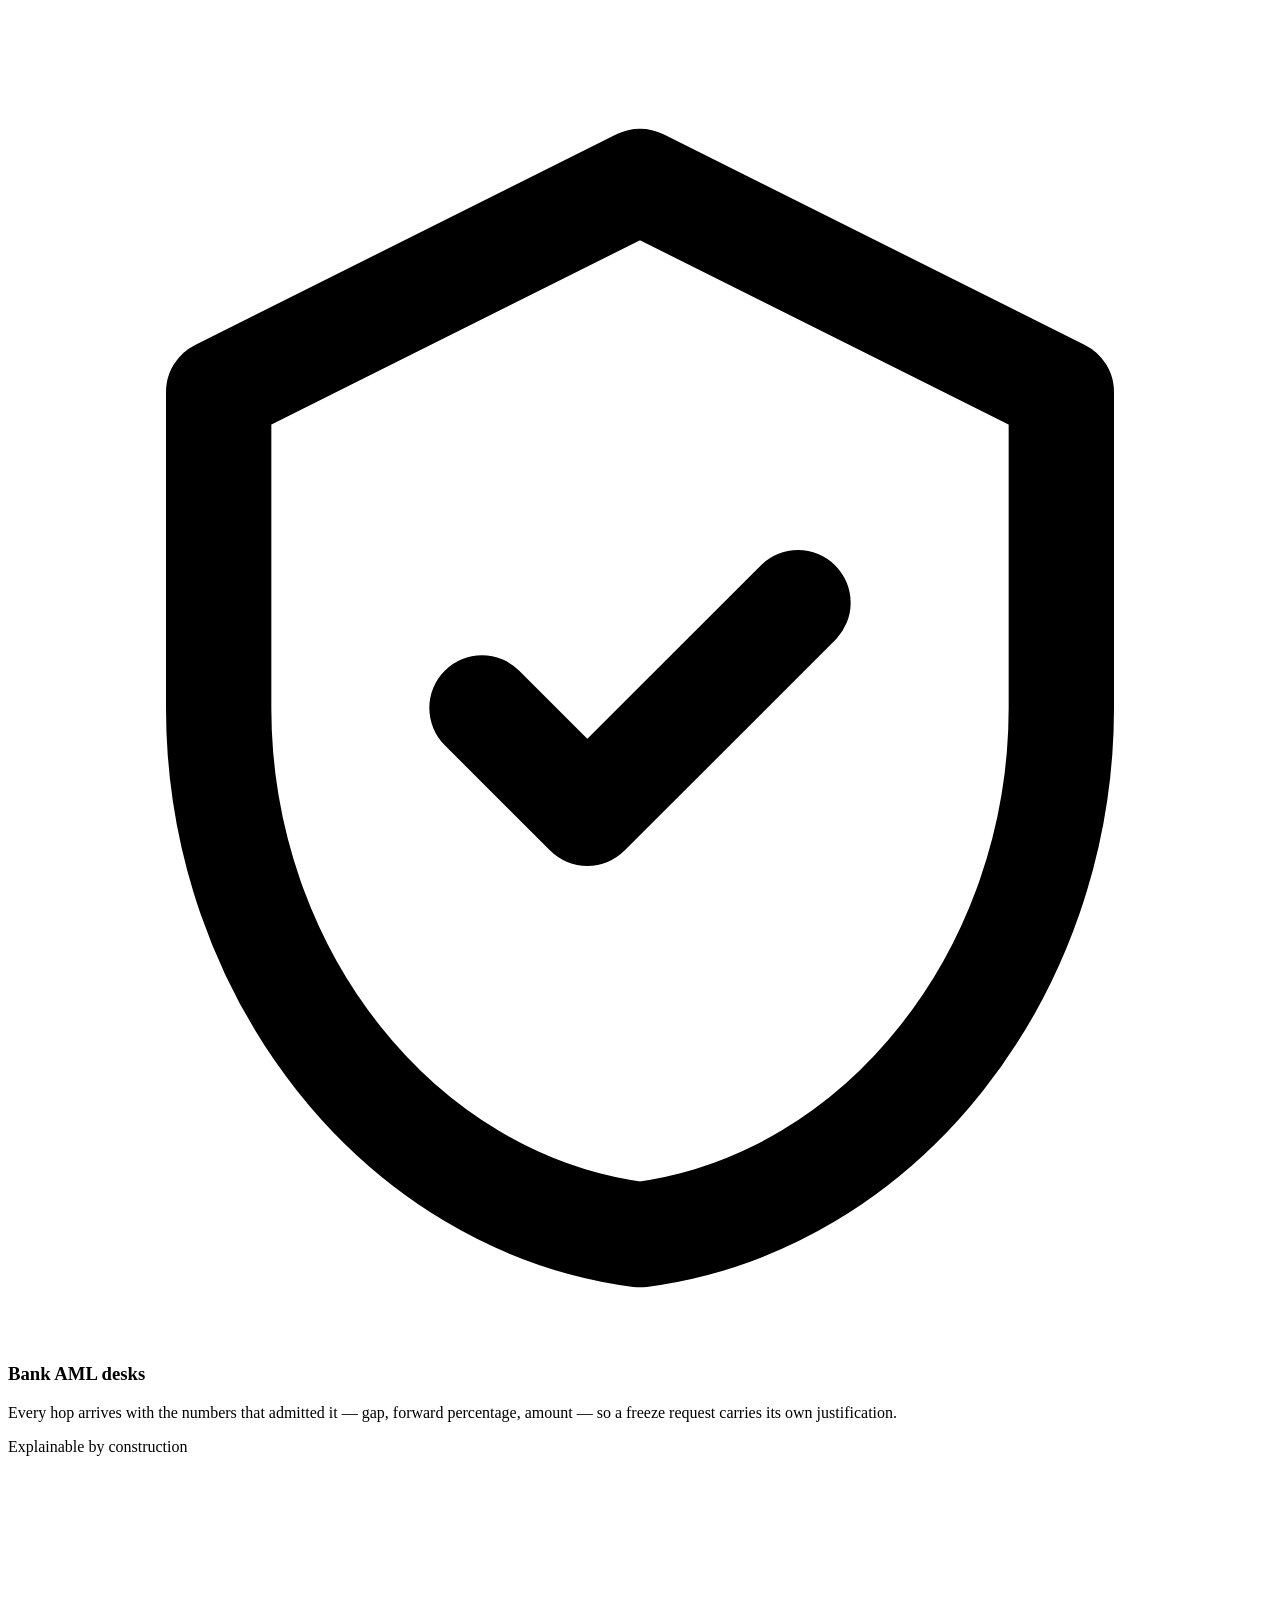
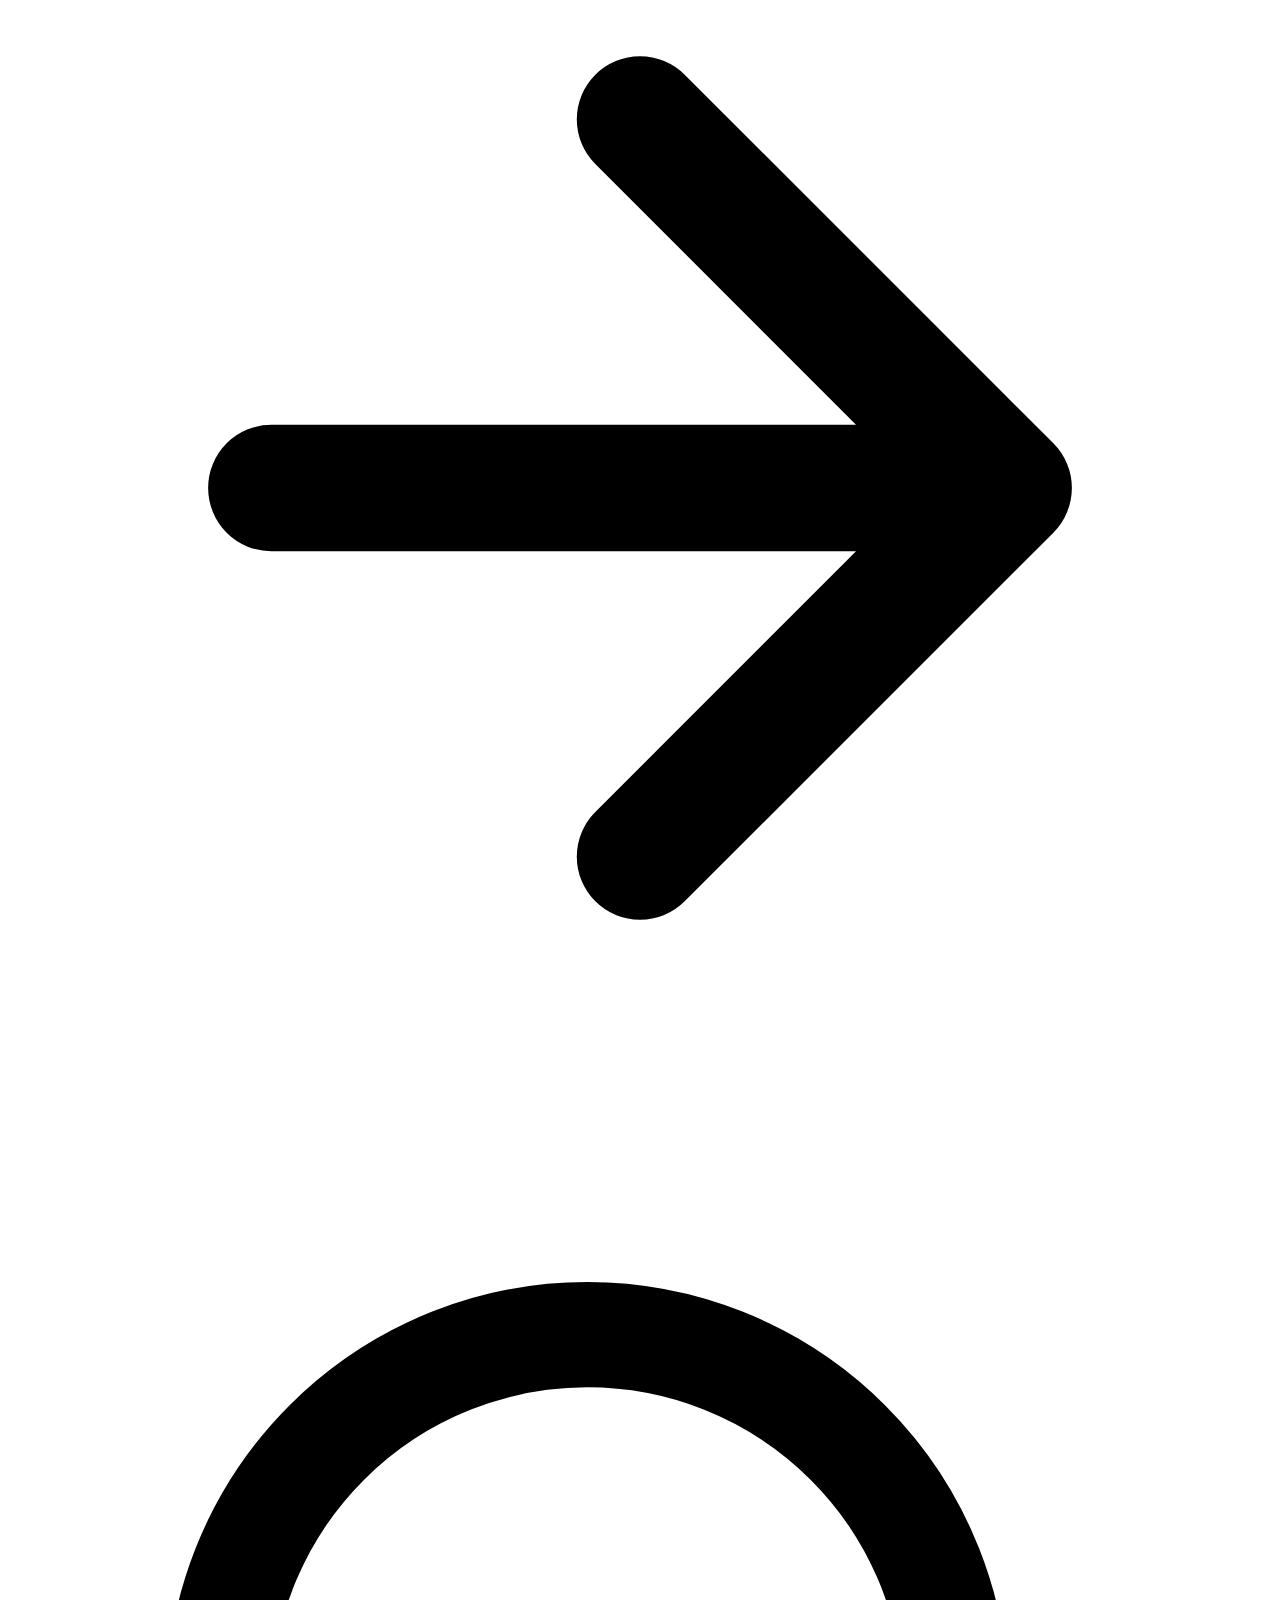
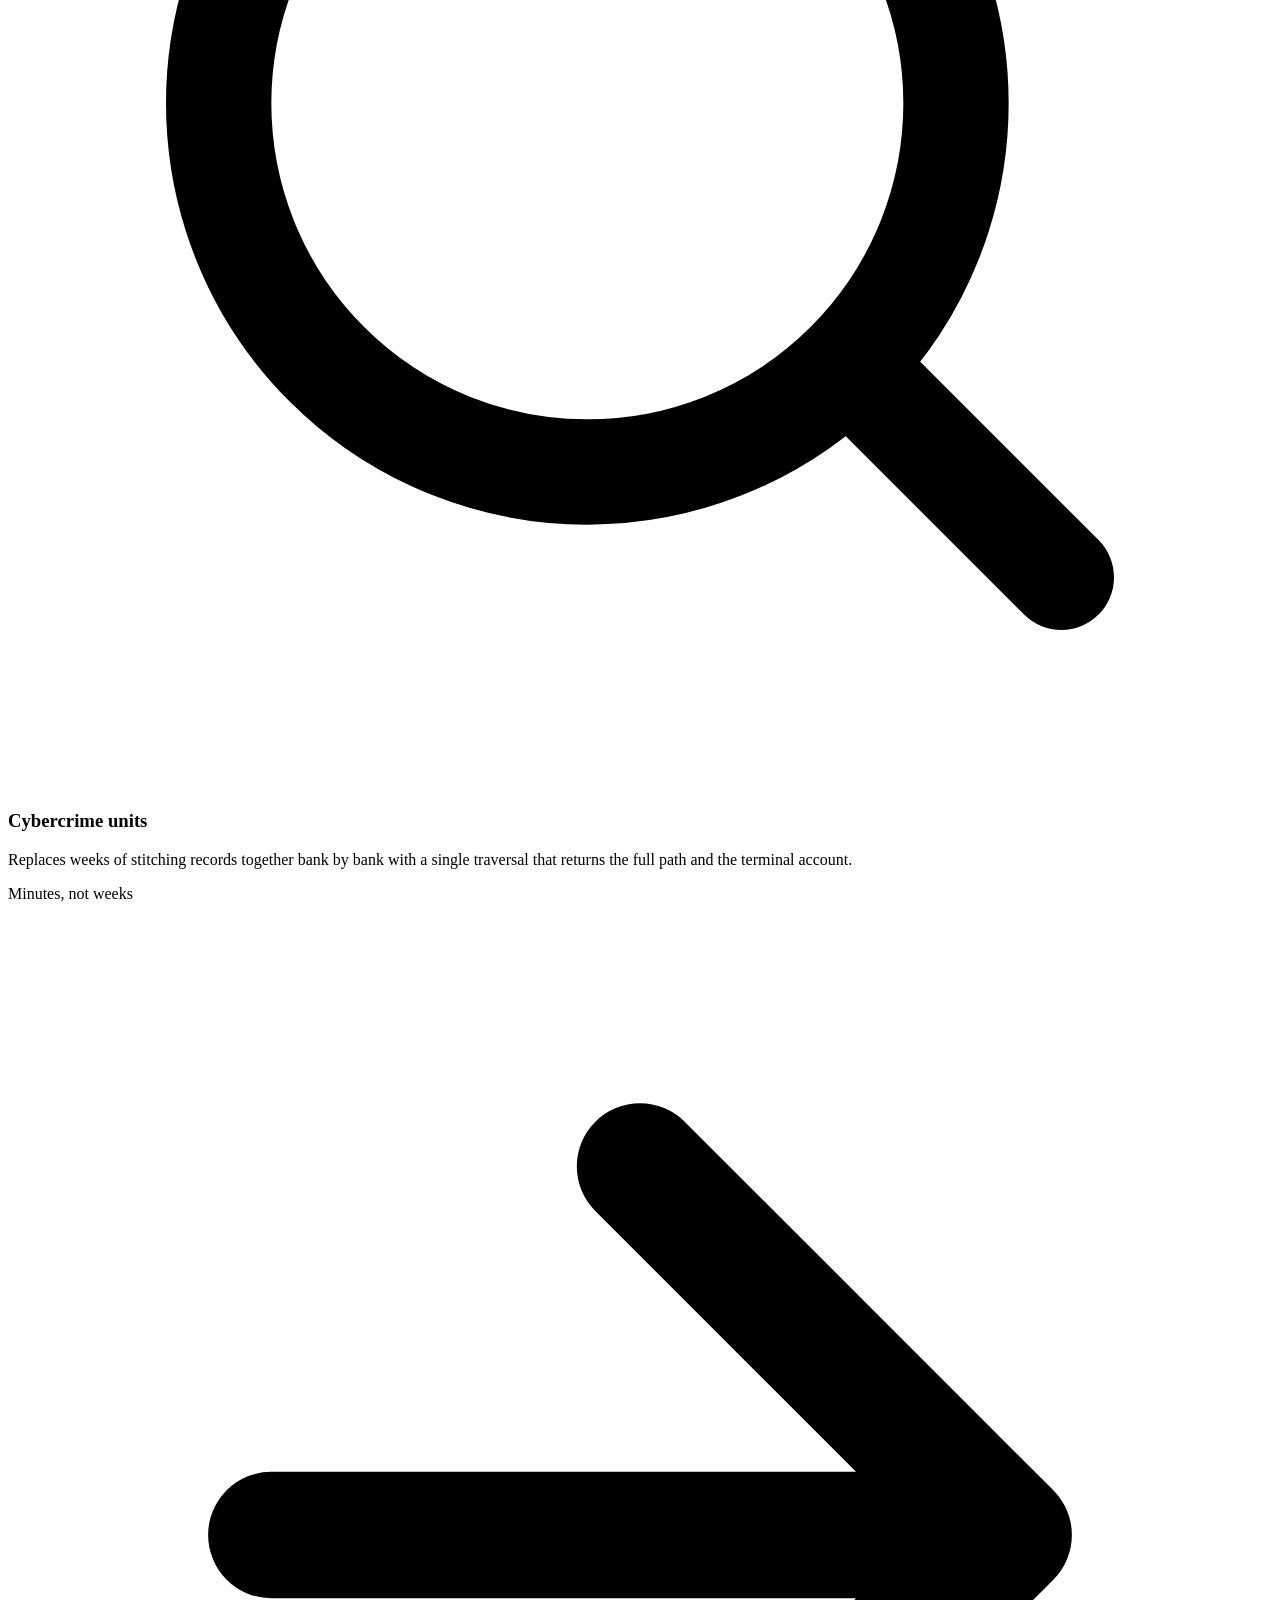
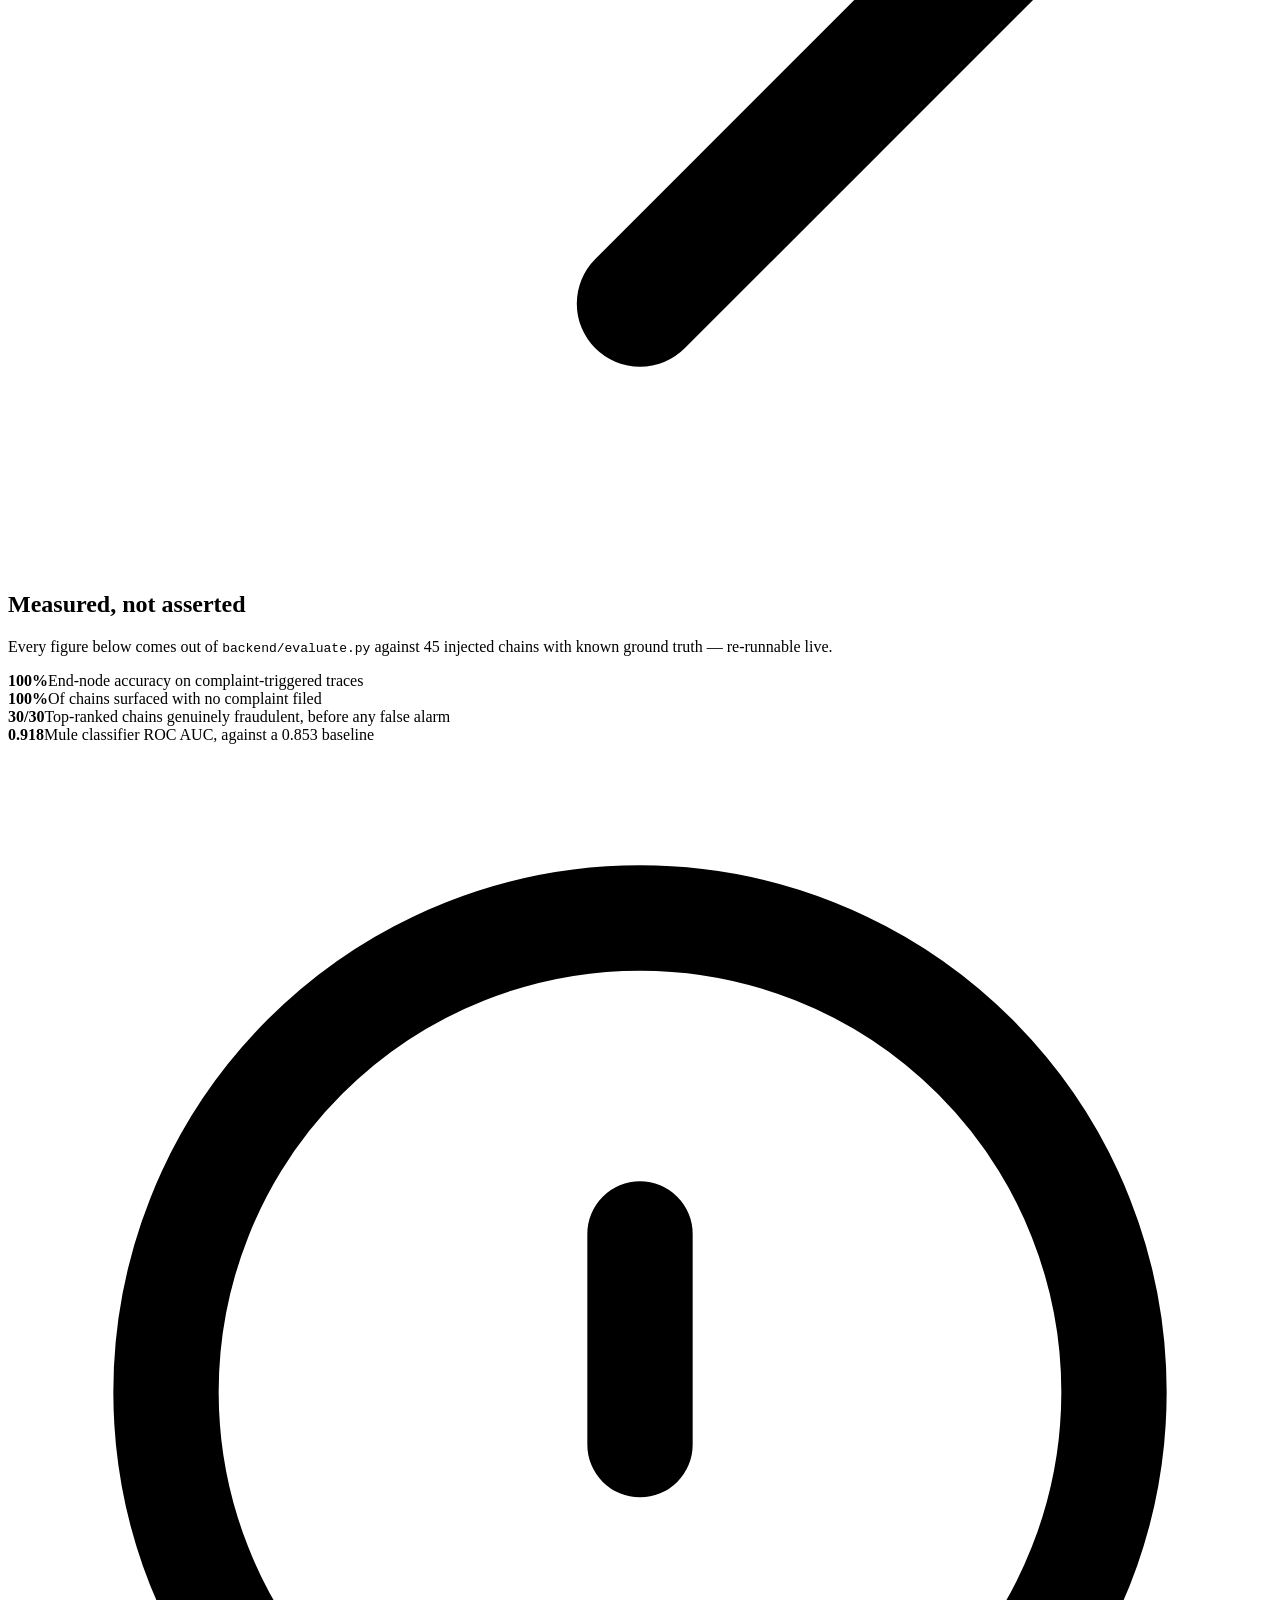
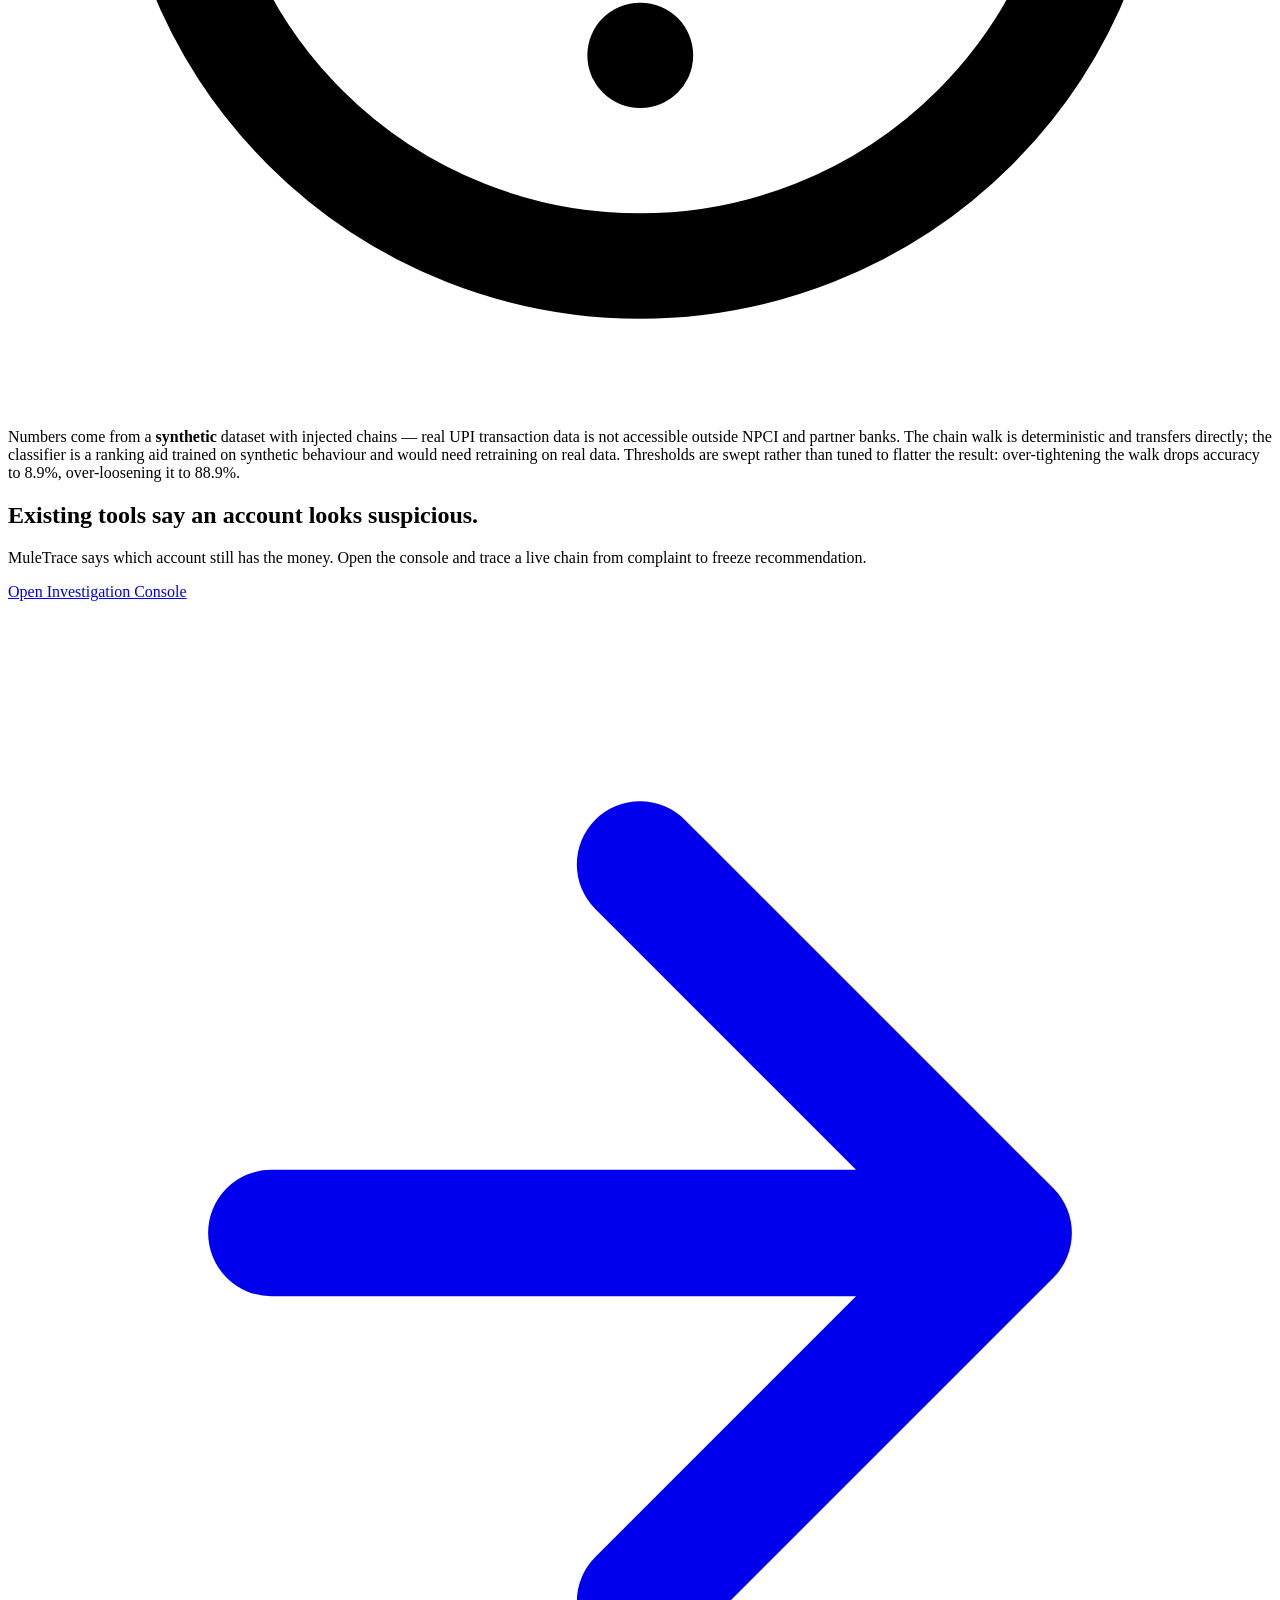
==== commit e4efee3d: "feat(backend): honest labels, test suite, feedback loop, and two off-by-one fixes Removes the label " ====
--- a/frontend/index.html
+++ b/frontend/index.html
@@ -70,9 +70,9 @@
     <div class="hero-proof">
       <b>100%</b> end-node accuracy on 45 reconstructed chains
       <span class="sep">•</span>
-      <b>14,611</b> transactions traced
+      <b>14,654</b> transactions traced
       <span class="sep">•</span>
-      <b>97.4%</b> proactive scan precision
+      <b>30/30</b> top-ranked chains genuinely fraudulent
     </div>
   </header>
 
@@ -215,18 +215,20 @@
     </div>
     <div class="metric-strip">
       <div class="metric"><b>100%</b><span>End-node accuracy on complaint-triggered traces</span></div>
-      <div class="metric"><b>82%</b><span>Of injected chains surfaced with no complaint filed</span></div>
-      <div class="metric"><b>95%</b><span>Precision on the proactive scan</span></div>
-      <div class="metric"><b>10/10</b><span>Top-ranked chains that were genuinely fraudulent</span></div>
+      <div class="metric"><b>100%</b><span>Of chains surfaced with no complaint filed</span></div>
+      <div class="metric"><b>30/30</b><span>Top-ranked chains genuinely fraudulent, before any false alarm</span></div>
+      <div class="metric"><b>0.918</b><span>Mule classifier ROC AUC, against a 0.853 baseline</span></div>
     </div>
     <div style="margin-top:16px">
       <div class="note">
         <svg viewBox="0 0 24 24" fill="none" stroke="currentColor" stroke-width="2" stroke-linecap="round" stroke-linejoin="round">
           <path d="M12 9v4M12 17h.01"/><circle cx="12" cy="12" r="9"/>
         </svg>
-        <div>Numbers come from a <b>synthetic</b> dataset with injected chains — real UPI transaction data
-        is not accessible outside NPCI and partner banks. They demonstrate that the traversal and scoring
-        work as specified; they are not real-world precision and recall, and the pitch says so openly.</div>
+        <div>Numbers come from a <b>synthetic</b> dataset with injected chains — real UPI transaction
+        data is not accessible outside NPCI and partner banks. The chain walk is deterministic and
+        transfers directly; the classifier is a ranking aid trained on synthetic behaviour and would
+        need retraining on real data. Thresholds are swept rather than tuned to flatter the result:
+        over-tightening the walk drops accuracy to 8.9%, over-loosening it to 88.9%.</div>
       </div>
     </div>
   </section>
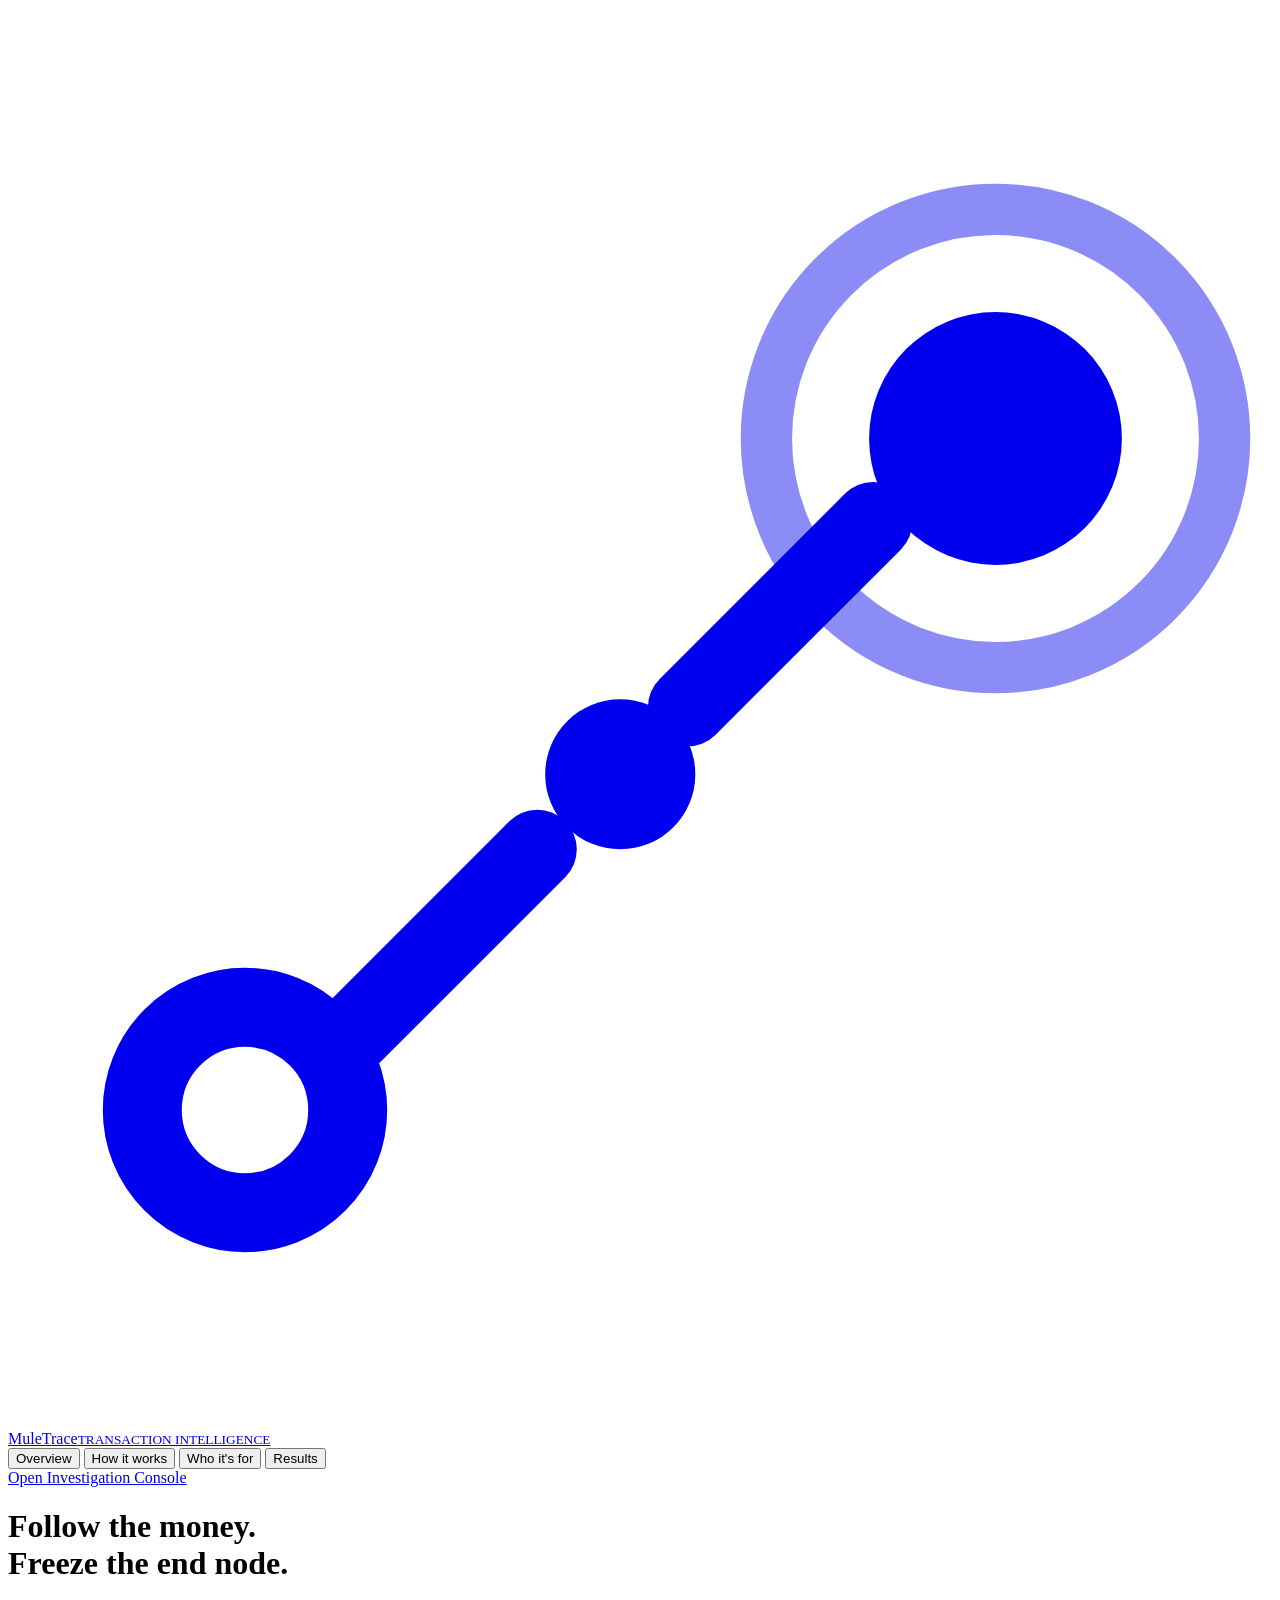
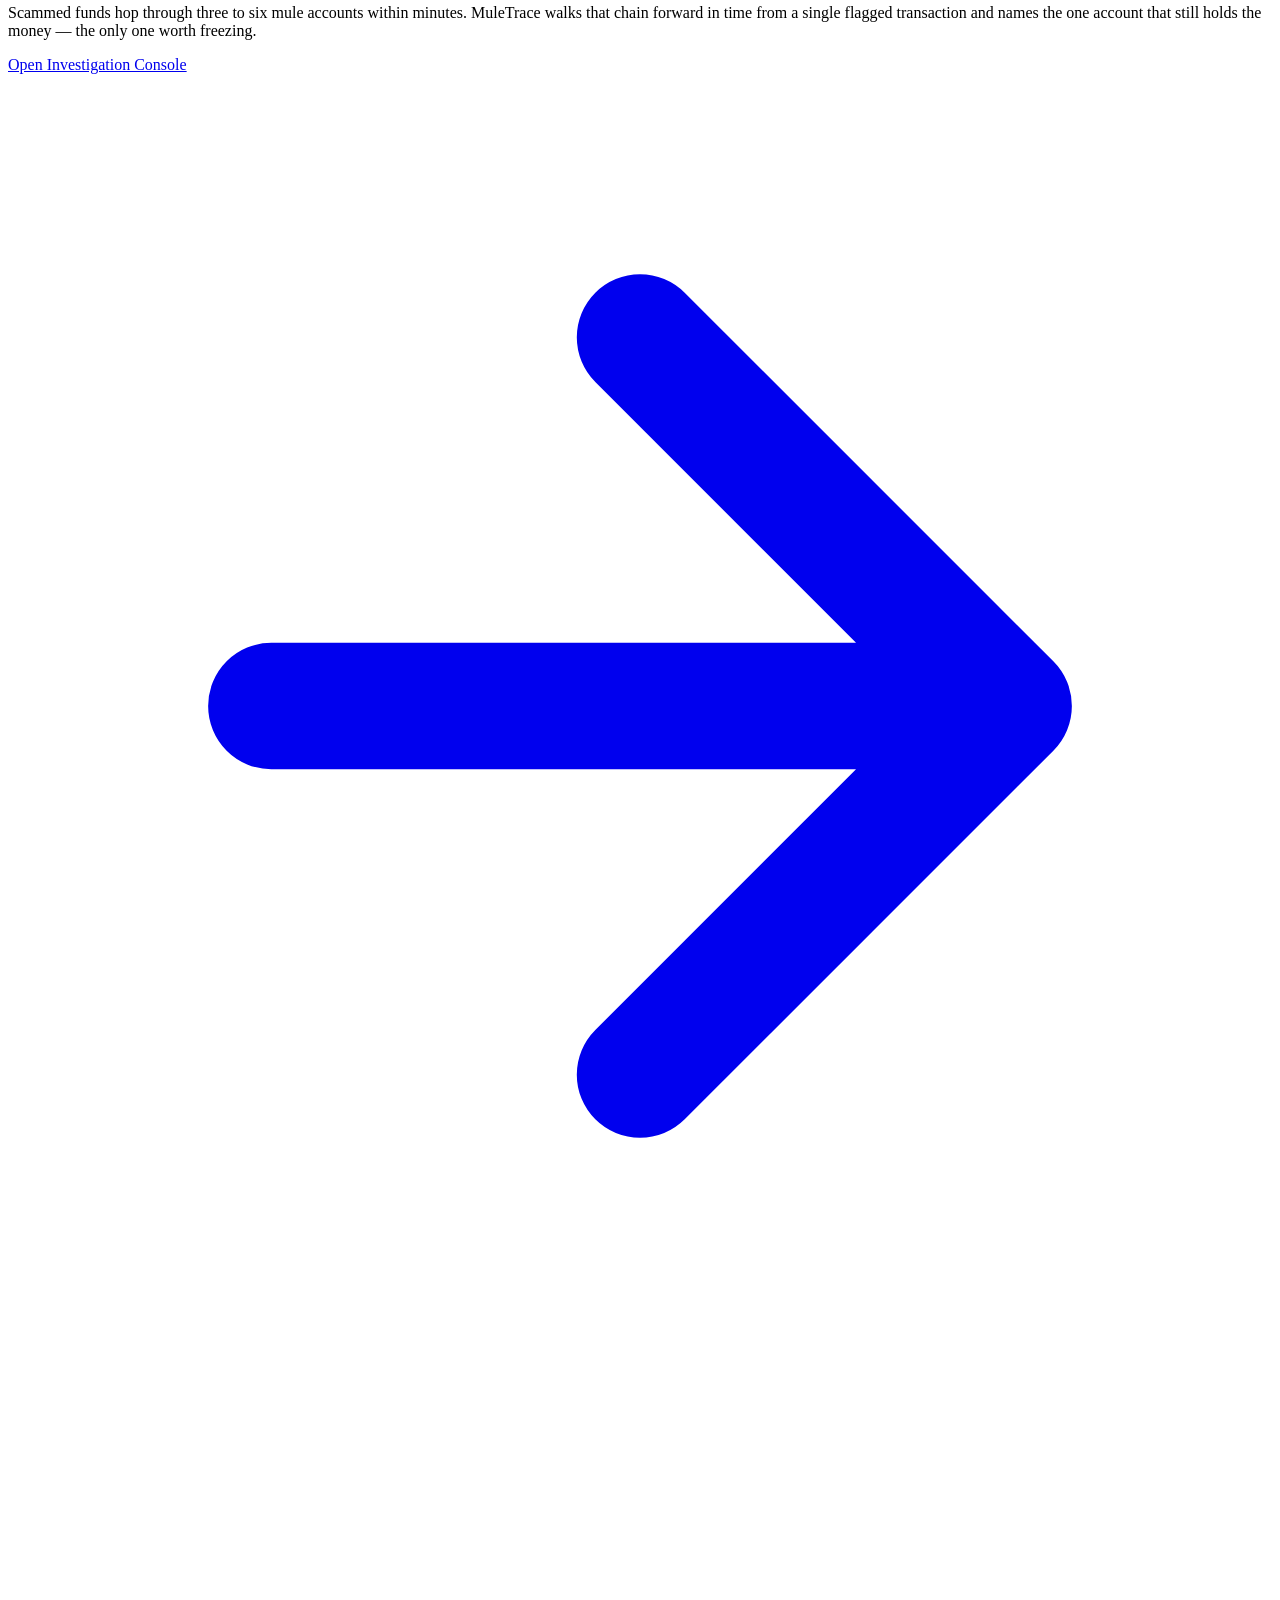
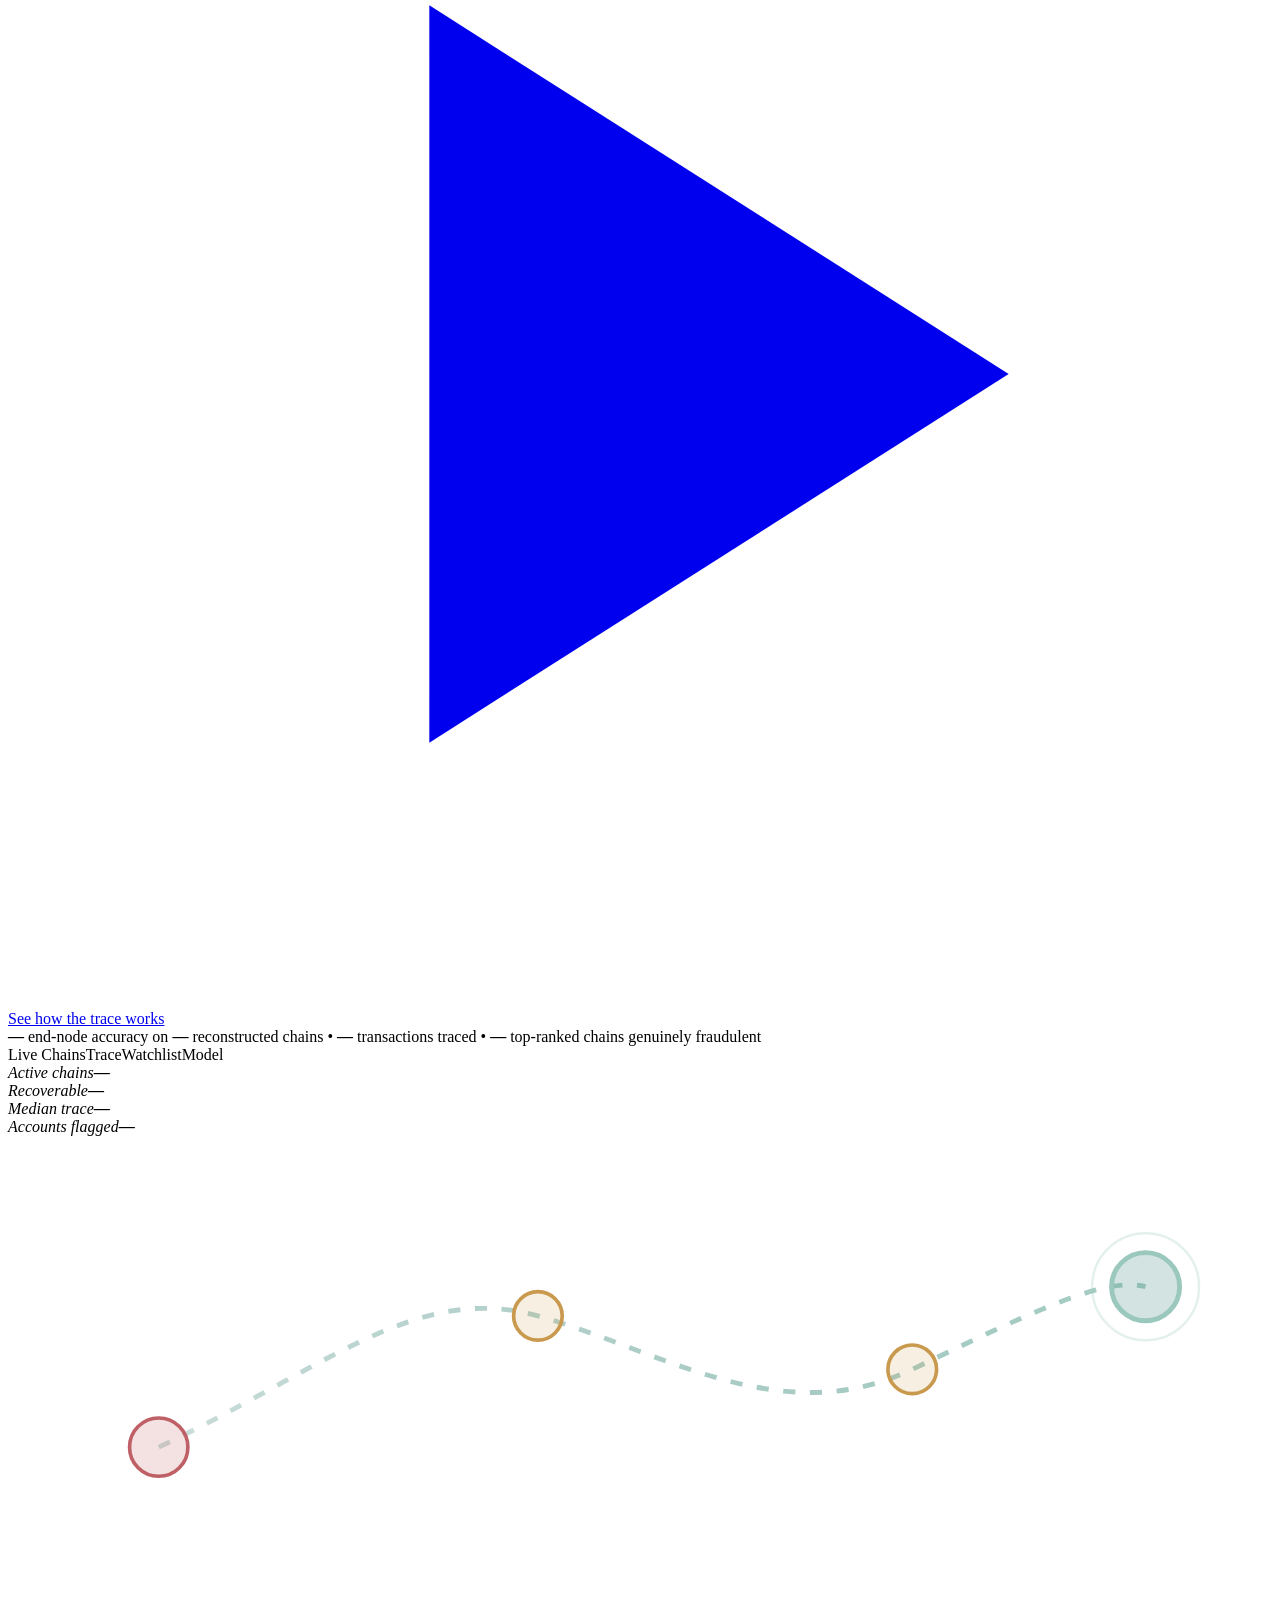
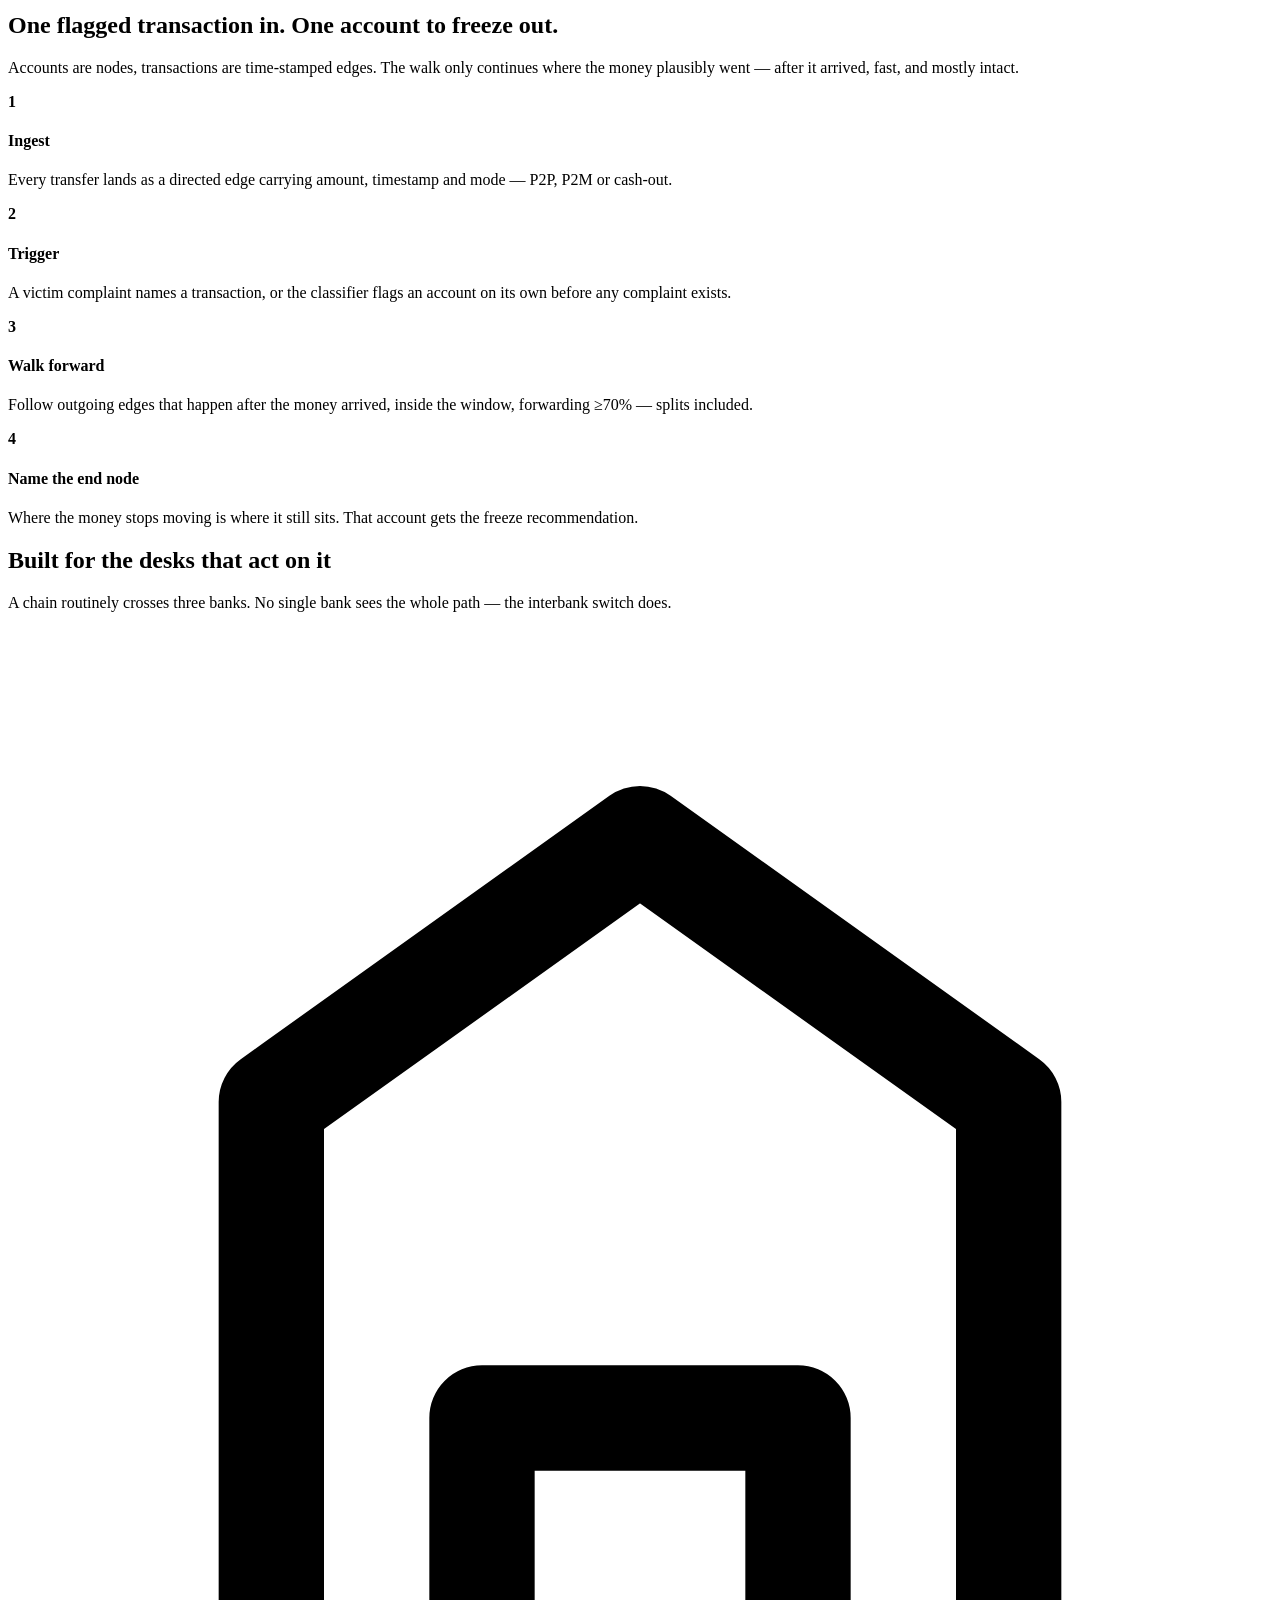
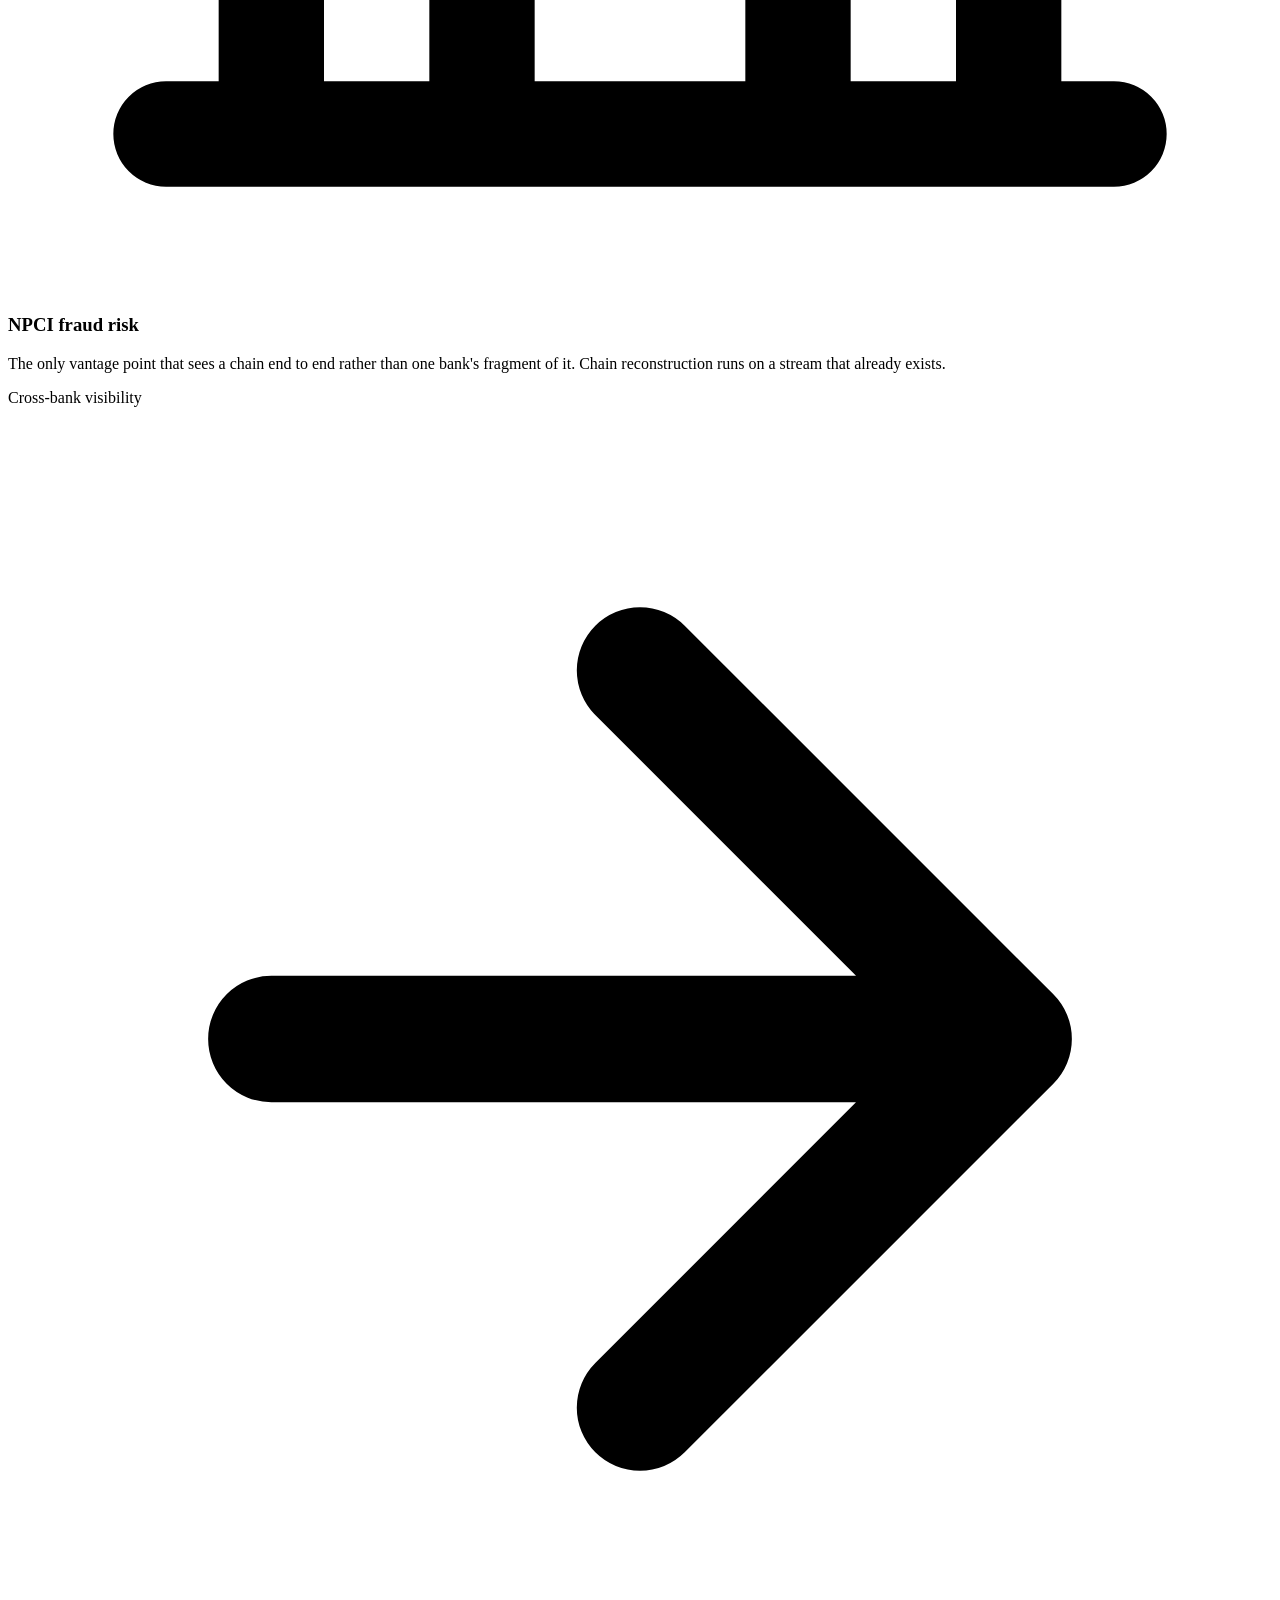
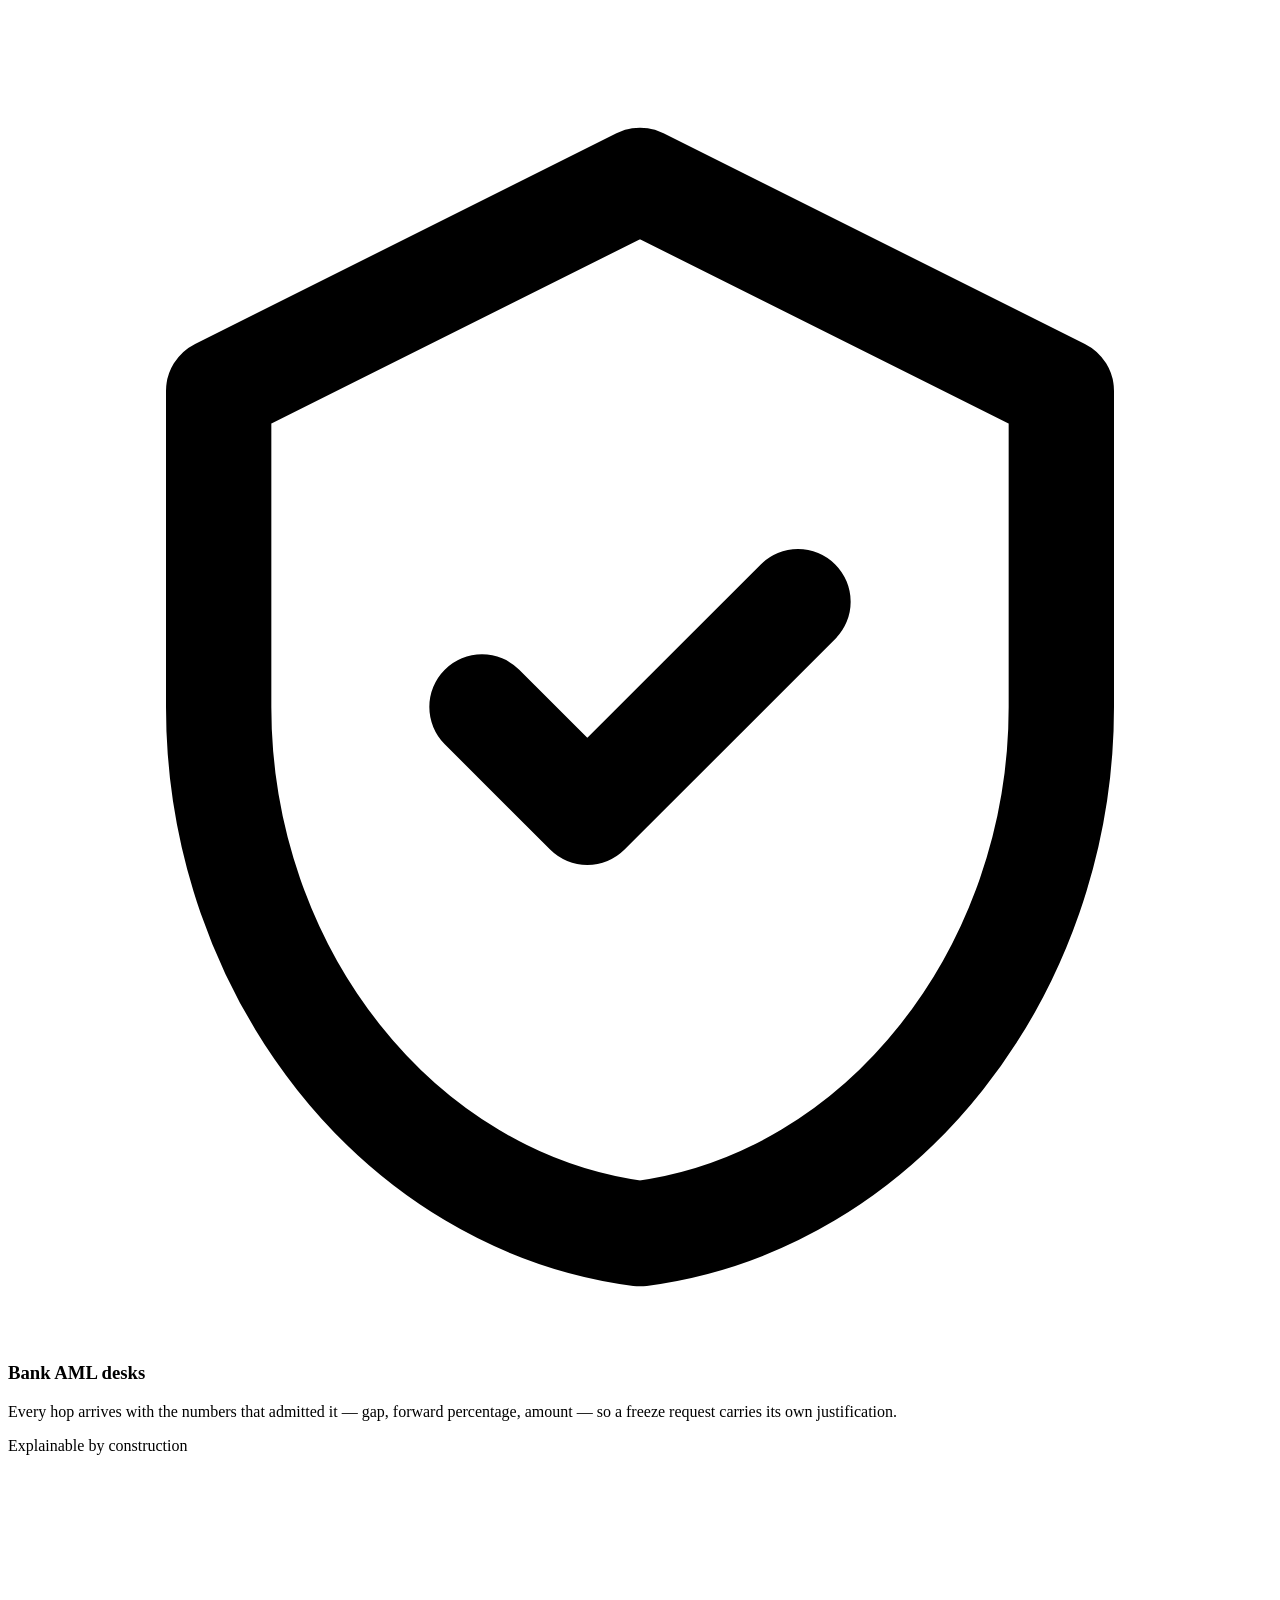
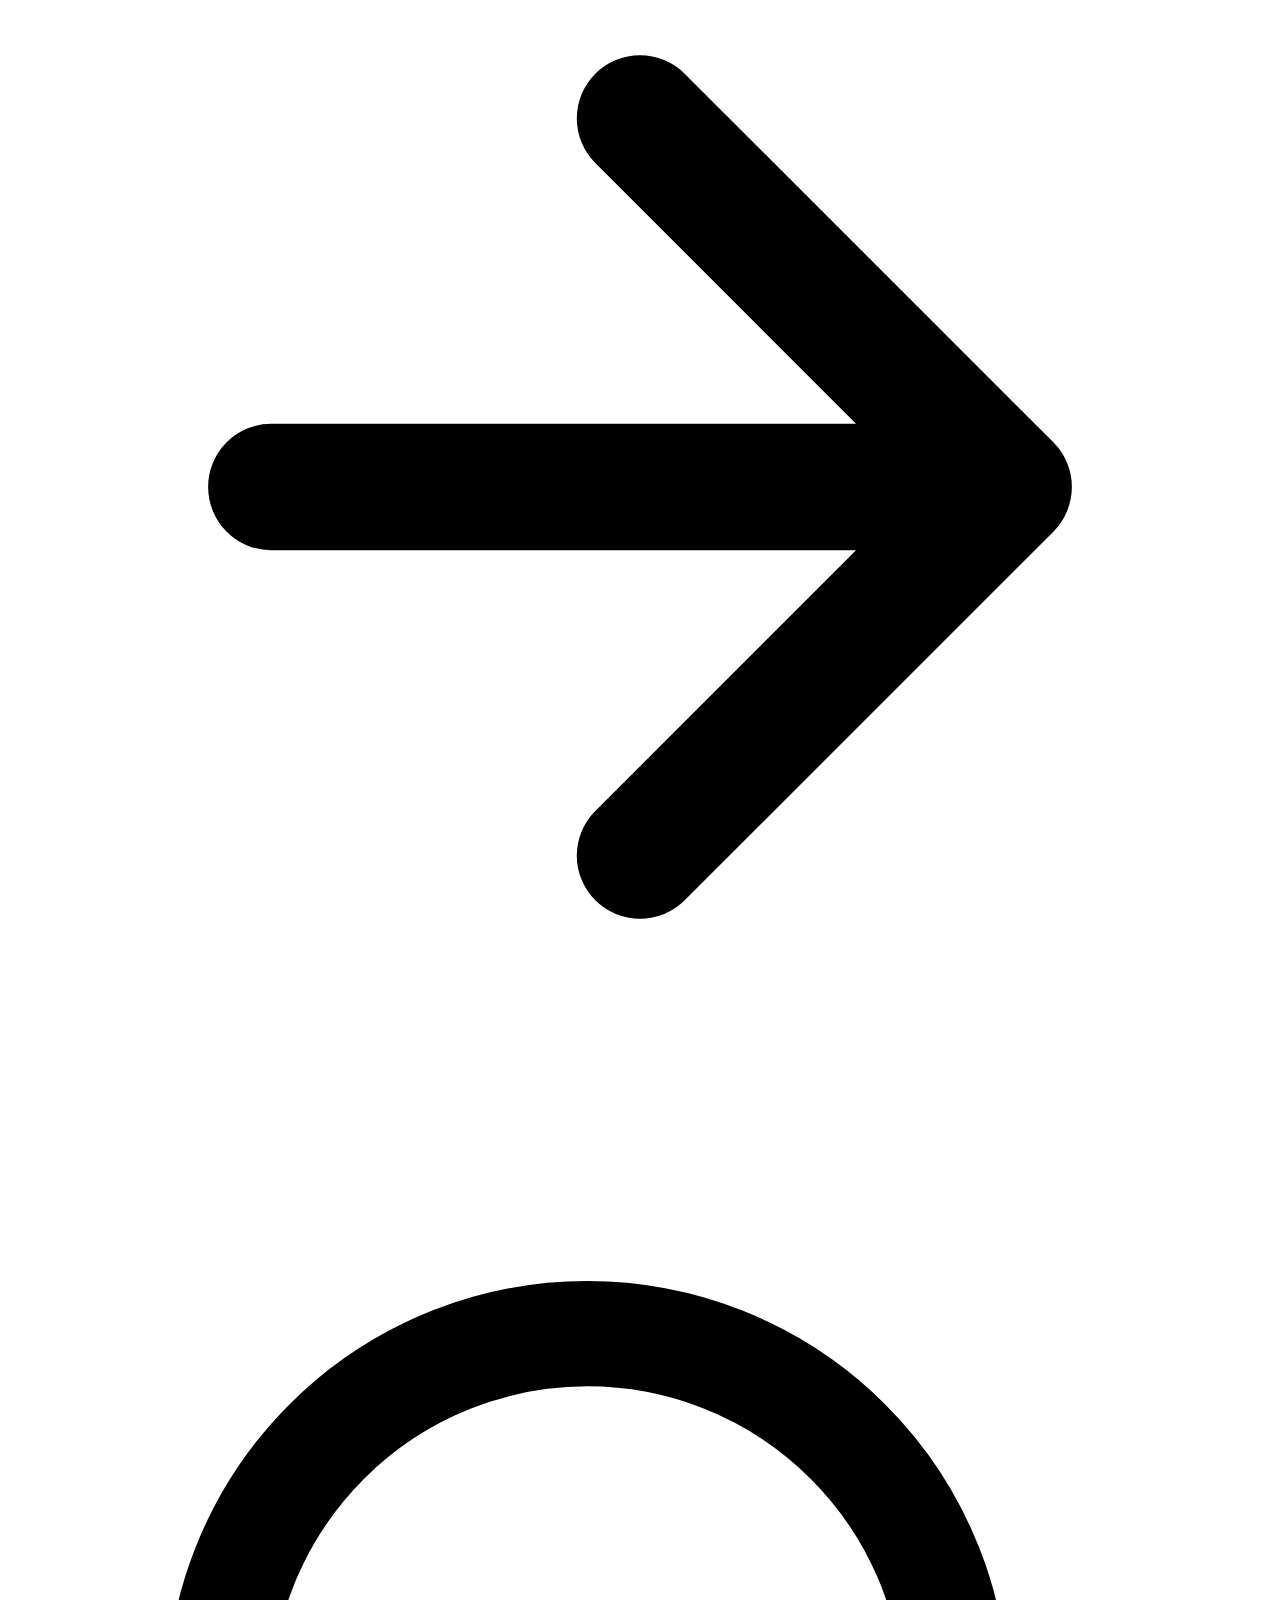
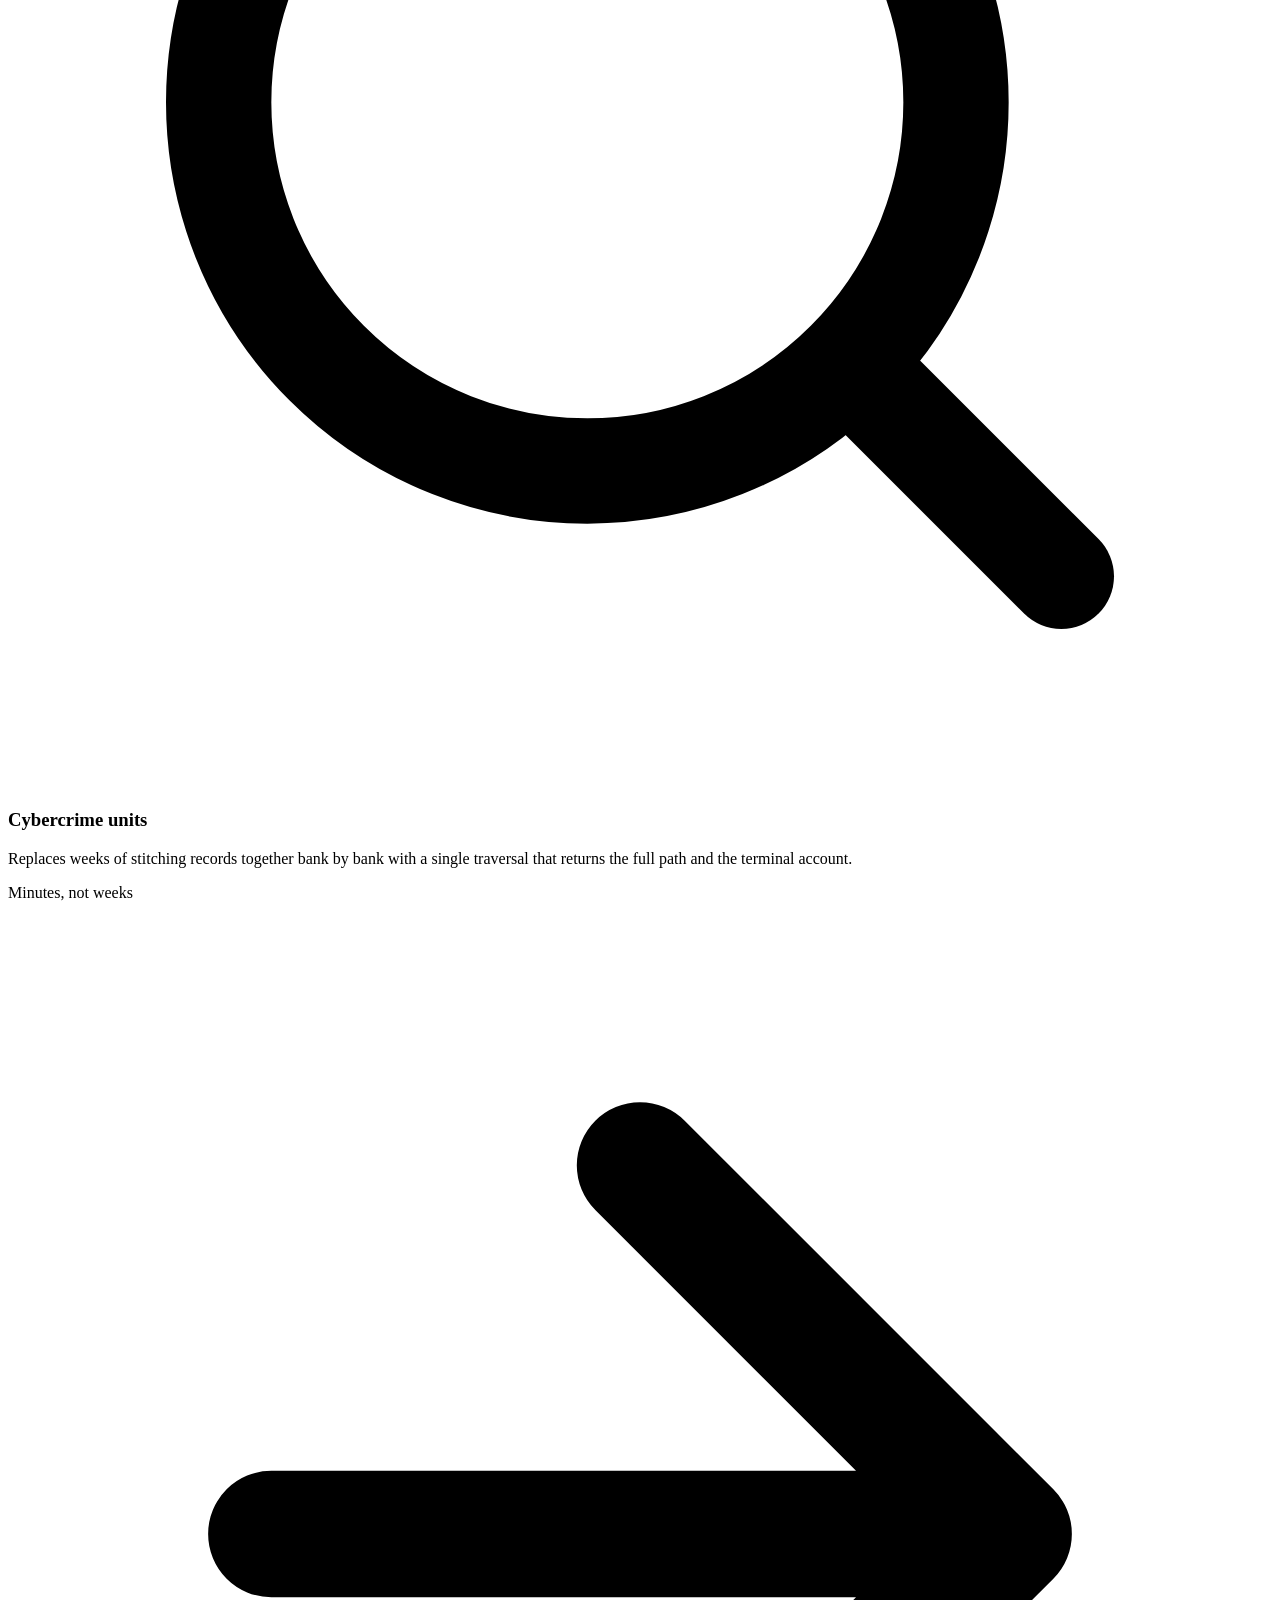
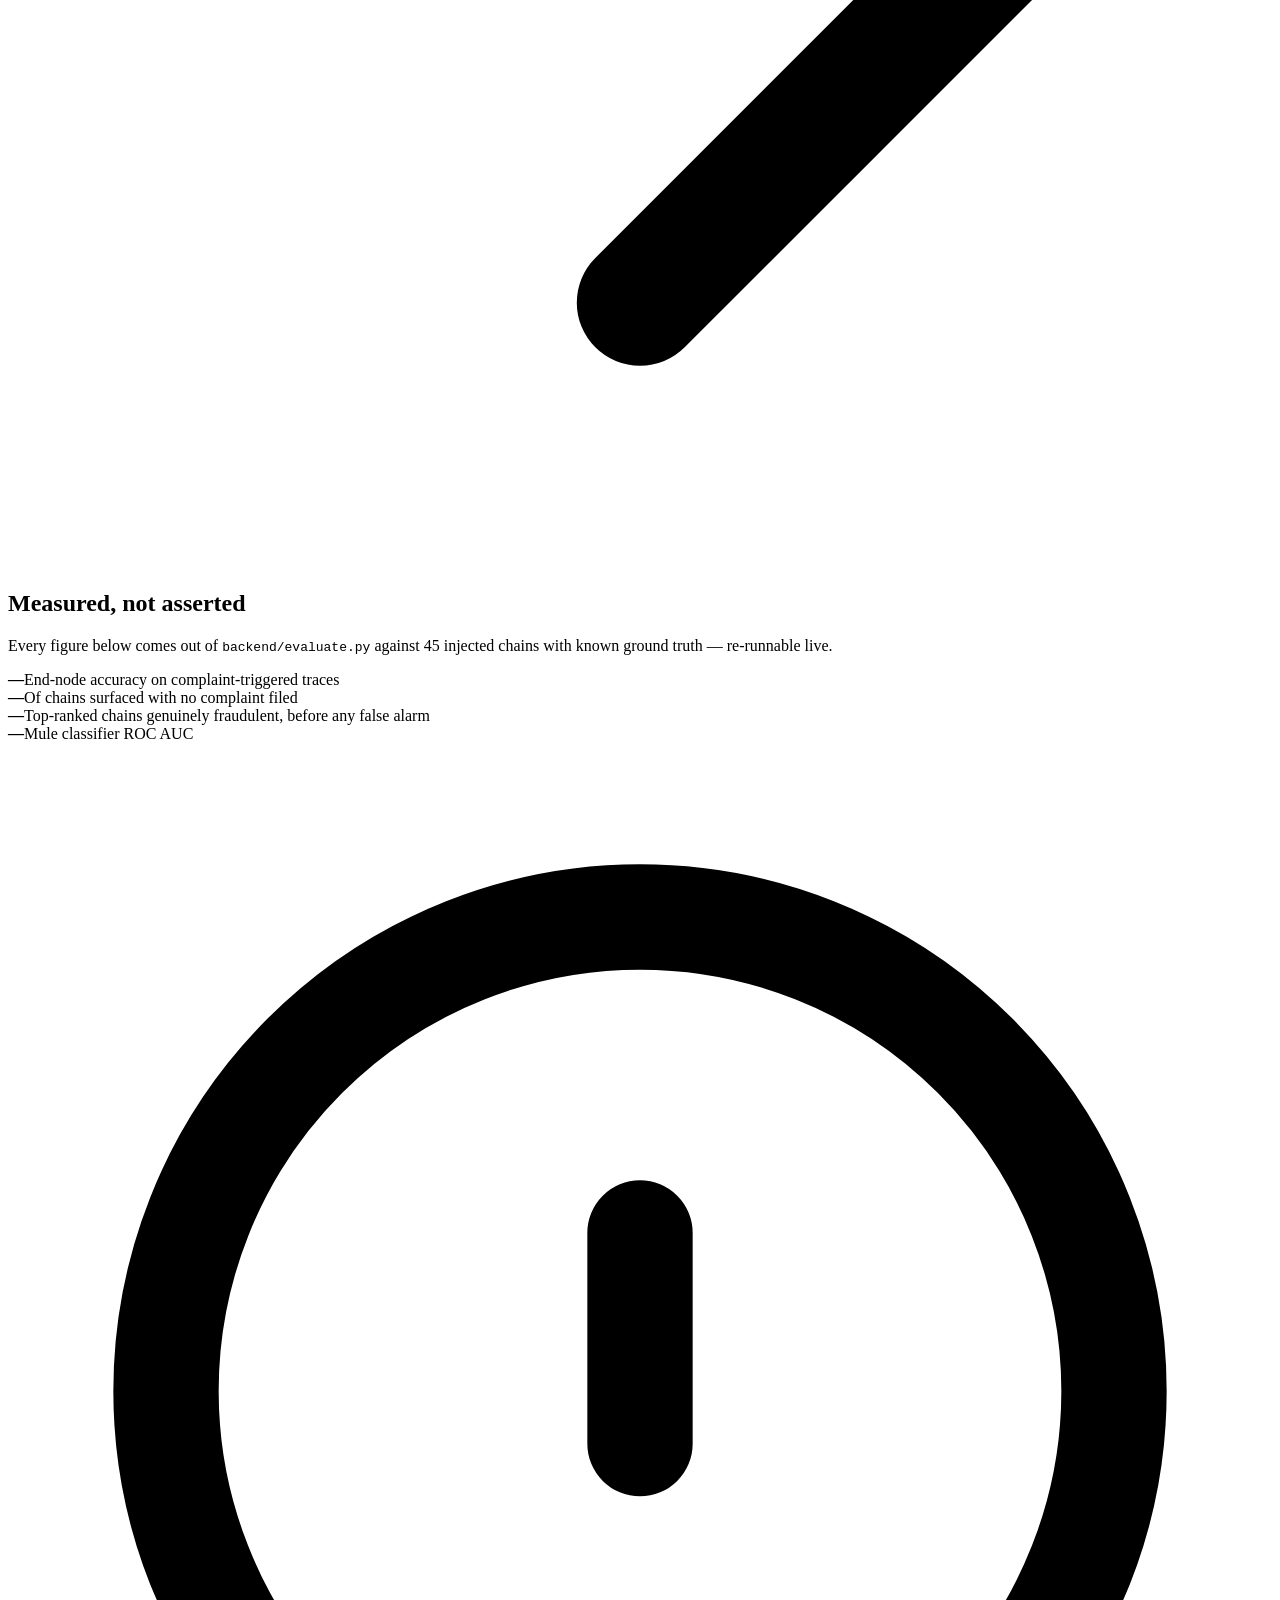
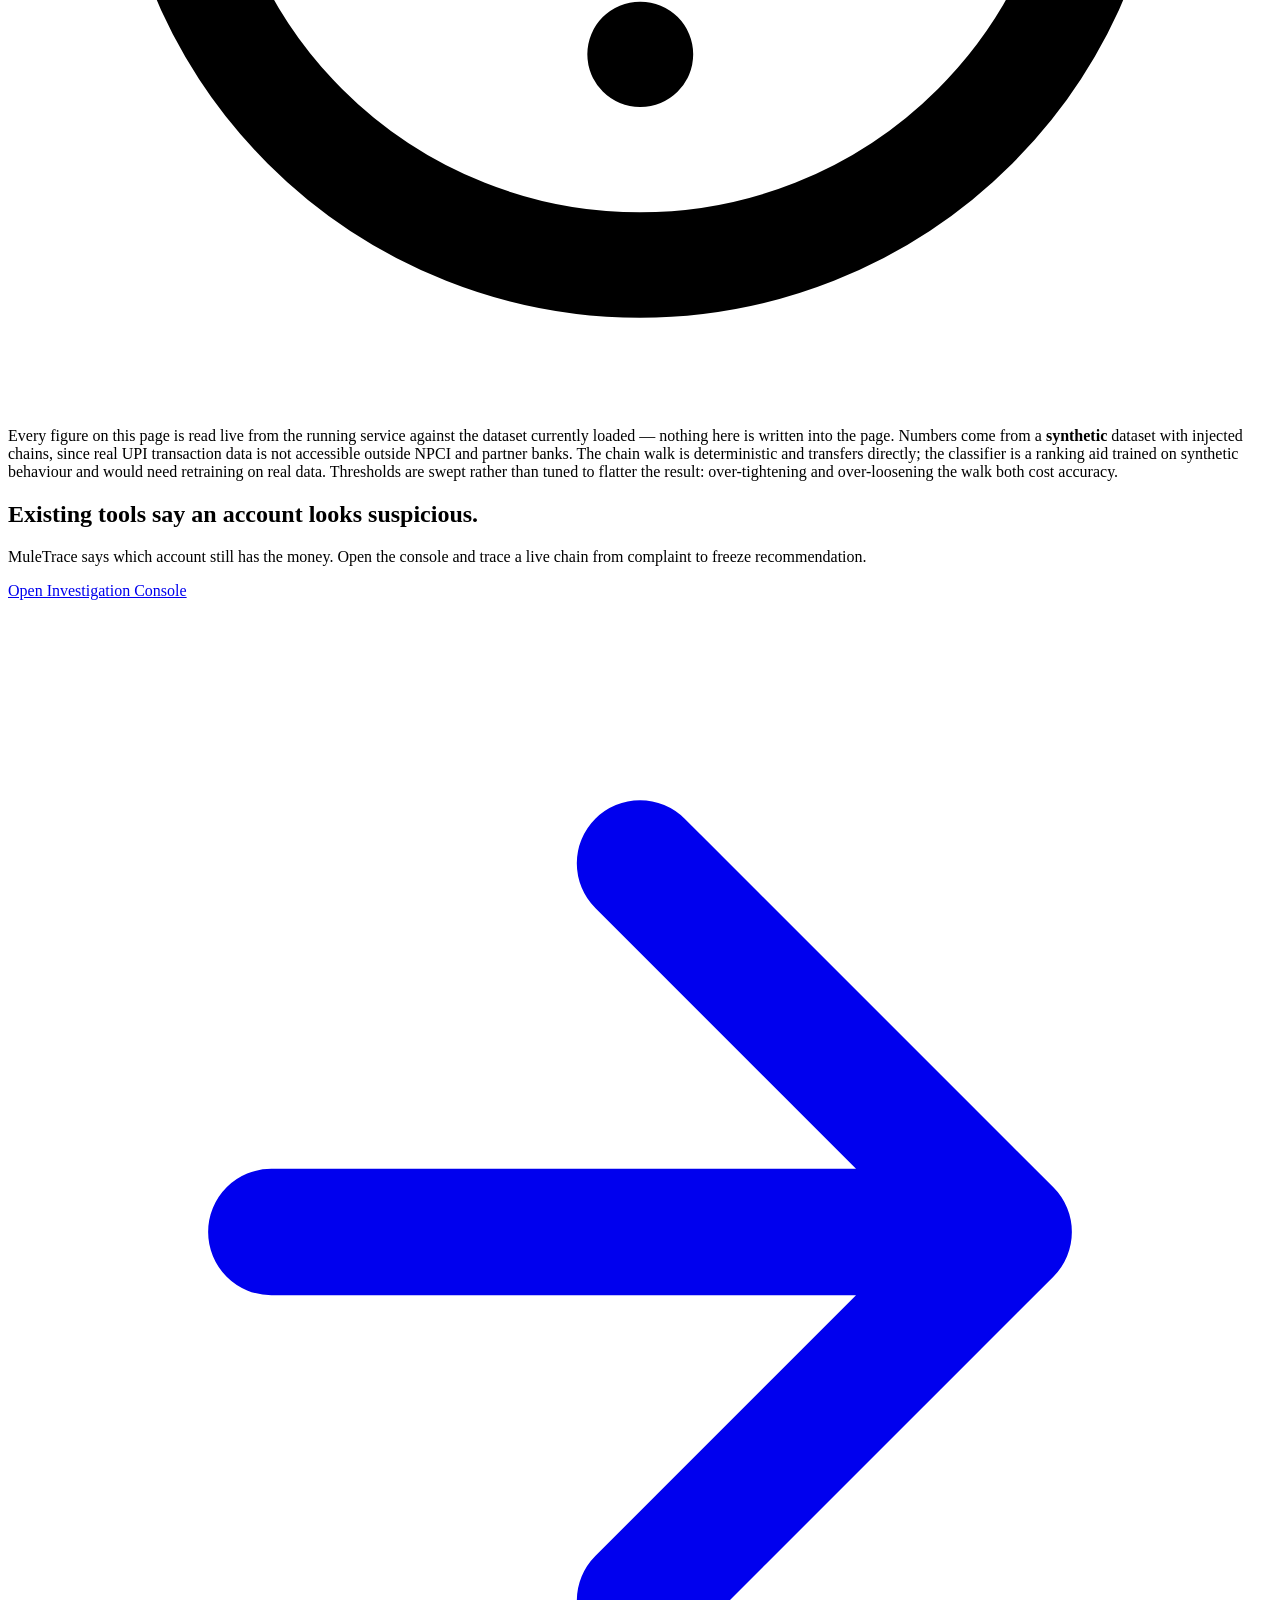
==== commit 70f8e8b2: "fix: make every displayed figure follow the data instead of going stale Three separate reasons numbe" ====
--- a/frontend/index.html
+++ b/frontend/index.html
@@ -68,11 +68,12 @@
     </div>
 
     <div class="hero-proof">
-      <b>100%</b> end-node accuracy on 45 reconstructed chains
+      <b data-metric="end-node-accuracy">—</b> end-node accuracy on
+      <b data-metric="injected-chains">—</b> reconstructed chains
       <span class="sep">•</span>
-      <b>14,654</b> transactions traced
+      <b data-metric="transactions">—</b> transactions traced
       <span class="sep">•</span>
-      <b>30/30</b> top-ranked chains genuinely fraudulent
+      <b data-metric="clean-prefix">—</b> top-ranked chains genuinely fraudulent
     </div>
   </header>
 
@@ -90,10 +91,10 @@
       </div>
       <div class="preview-body">
         <div class="preview-stats">
-          <div class="preview-stat"><i>Active chains</i><b>39</b><div class="bar blue"><span style="width:78%"></span></div></div>
-          <div class="preview-stat"><i>Recoverable</i><b>₹41.2L</b><div class="bar"><span style="width:62%"></span></div></div>
-          <div class="preview-stat"><i>Median trace</i><b>2.4 min</b><div class="bar amber"><span style="width:34%"></span></div></div>
-          <div class="preview-stat"><i>Accounts flagged</i><b>183</b><div class="bar red"><span style="width:47%"></span></div></div>
+          <div class="preview-stat"><i>Active chains</i><b data-metric="active-chains">—</b><div class="bar blue"><span data-bar="active-chains" style="width:4%"></span></div></div>
+          <div class="preview-stat"><i>Recoverable</i><b data-metric="recoverable">—</b><div class="bar"><span data-bar="recoverable" style="width:4%"></span></div></div>
+          <div class="preview-stat"><i>Median trace</i><b data-metric="median-duration">—</b><div class="bar amber"><span data-bar="median-duration" style="width:4%"></span></div></div>
+          <div class="preview-stat"><i>Accounts flagged</i><b data-metric="accounts-flagged">—</b><div class="bar red"><span data-bar="accounts-flagged" style="width:4%"></span></div></div>
         </div>
         <div class="preview-split">
           <div class="preview-graph">
@@ -214,21 +215,24 @@
          with known ground truth — re-runnable live.</p>
     </div>
     <div class="metric-strip">
-      <div class="metric"><b>100%</b><span>End-node accuracy on complaint-triggered traces</span></div>
-      <div class="metric"><b>100%</b><span>Of chains surfaced with no complaint filed</span></div>
-      <div class="metric"><b>30/30</b><span>Top-ranked chains genuinely fraudulent, before any false alarm</span></div>
-      <div class="metric"><b>0.918</b><span>Mule classifier ROC AUC, against a 0.853 baseline</span></div>
+      <div class="metric"><b data-metric="end-node-accuracy">—</b><span>End-node accuracy on complaint-triggered traces</span></div>
+      <div class="metric"><b data-metric="scan-recall">—</b><span>Of chains surfaced with no complaint filed</span></div>
+      <div class="metric"><b data-metric="clean-prefix">—</b><span>Top-ranked chains genuinely fraudulent, before any false alarm</span></div>
+      <div class="metric"><b data-metric="roc-auc">—</b><span data-metric-note="baseline">Mule classifier ROC AUC</span></div>
     </div>
     <div style="margin-top:16px">
       <div class="note">
         <svg viewBox="0 0 24 24" fill="none" stroke="currentColor" stroke-width="2" stroke-linecap="round" stroke-linejoin="round">
           <path d="M12 9v4M12 17h.01"/><circle cx="12" cy="12" r="9"/>
         </svg>
-        <div>Numbers come from a <b>synthetic</b> dataset with injected chains — real UPI transaction
-        data is not accessible outside NPCI and partner banks. The chain walk is deterministic and
-        transfers directly; the classifier is a ranking aid trained on synthetic behaviour and would
-        need retraining on real data. Thresholds are swept rather than tuned to flatter the result:
-        over-tightening the walk drops accuracy to 8.9%, over-loosening it to 88.9%.</div>
+        <div>Every figure on this page is read live from the running service against the dataset
+        currently loaded — nothing here is written into the page. Numbers come from a
+        <b>synthetic</b> dataset with injected chains, since real UPI transaction data is not
+        accessible outside NPCI and partner banks. The chain walk is deterministic and transfers
+        directly; the classifier is a ranking aid trained on synthetic behaviour and would need
+        retraining on real data. Thresholds are swept rather than tuned to flatter the result:
+        <span data-metric-note="sensitivity">over-tightening and over-loosening the walk both cost
+        accuracy</span>.</div>
       </div>
     </div>
   </section>
@@ -265,6 +269,73 @@
 
 <script src="/assets/globe.js"></script>
 <script>
+/* Live figures.
+   Nothing numeric on this page is written into the markup - it is all read from
+   the running service, so regenerating the dataset moves the landing page too
+   rather than leaving it quoting a number that is no longer true. */
+(async function () {
+  const set = (name, value) =>
+    document.querySelectorAll(`[data-metric="${name}"]`).forEach(el => { el.textContent = value; });
+  const bar = (name, pct) =>
+    document.querySelectorAll(`[data-bar="${name}"]`).forEach(el => {
+      el.style.width = Math.max(4, Math.min(100, pct)).toFixed(0) + '%';
+    });
+
+  const inr = (n) => n >= 1e7 ? '₹' + (n / 1e7).toFixed(1) + ' Cr'
+                   : n >= 1e5 ? '₹' + (n / 1e5).toFixed(1) + ' L'
+                   : '₹' + Math.round(n).toLocaleString('en-IN');
+  const mins = (m) => m < 60 ? m.toFixed(0) + ' min'
+                    : m < 1440 ? (m / 60).toFixed(1) + ' h'
+                    : (m / 1440).toFixed(1) + ' d';
+  const pct = (x) => (x * 100).toFixed(x >= 0.999 ? 0 : 1) + '%';
+
+  try {
+    const o = await fetch('/api/overview').then(r => r.json());
+    set('transactions', o.transactions.toLocaleString('en-IN'));
+    set('accounts', o.accounts.toLocaleString('en-IN'));
+    set('active-chains', o.active_chains);
+    set('recoverable', inr(o.funds_recoverable));
+    set('median-duration', mins(o.median_chain_minutes));
+    set('accounts-flagged', o.accounts_flagged);
+    set('roc-auc', o.model.roc_auc.toFixed(3));
+
+    const note = document.querySelector('[data-metric-note="baseline"]');
+    if (note) note.textContent =
+      `Mule classifier ROC AUC, against a ${o.baseline.roc_auc.toFixed(3)} baseline`;
+
+    const total = o.funds_recoverable + o.funds_lost || 1;
+    bar('active-chains', o.active_chains / Math.max(o.active_chains, 40) * 100);
+    bar('recoverable', o.funds_recoverable / total * 100);
+    bar('median-duration', Math.min(100, o.median_chain_minutes / 240 * 100));
+    bar('accounts-flagged', o.accounts_flagged / Math.max(o.accounts, 1) * 100);
+  } catch (e) {
+    /* the service is not up - the em-dash placeholders stay, which is honest */
+  }
+
+  try {
+    const ev = await fetch('/api/evaluation').then(r => r.json());
+    set('end-node-accuracy', pct(ev.chain_walk.end_node_accuracy));
+    set('scan-recall', pct(ev.proactive_scan.recall_vs_injected));
+    set('injected-chains', ev.dataset.injected_chains);
+
+    // consecutive genuine chains from the top of the queue; can exceed the
+    // injected count because two entry points may reach the same chain
+    set('clean-prefix', ev.proactive_scan.clean_prefix);
+
+    const sweep = ev.sensitivity;
+    const tight = sweep[0], loose = sweep[sweep.length - 1];
+    const note = document.querySelector('[data-metric-note="sensitivity"]');
+    if (note && tight && loose) {
+      note.textContent =
+        `over-tightening the walk drops accuracy to ${pct(tight.end_node_accuracy)}, ` +
+        `over-loosening it to ${pct(loose.end_node_accuracy)}`;
+    }
+  } catch (e) {
+    /* no ground truth for this dataset - placeholders stay */
+  }
+})();
+</script>
+<script>
 /* Section-aware nav indicator.
    The pill follows whichever section is actually in view, so it tracks free
    scrolling as well as clicks instead of staying pinned to the first item. */
